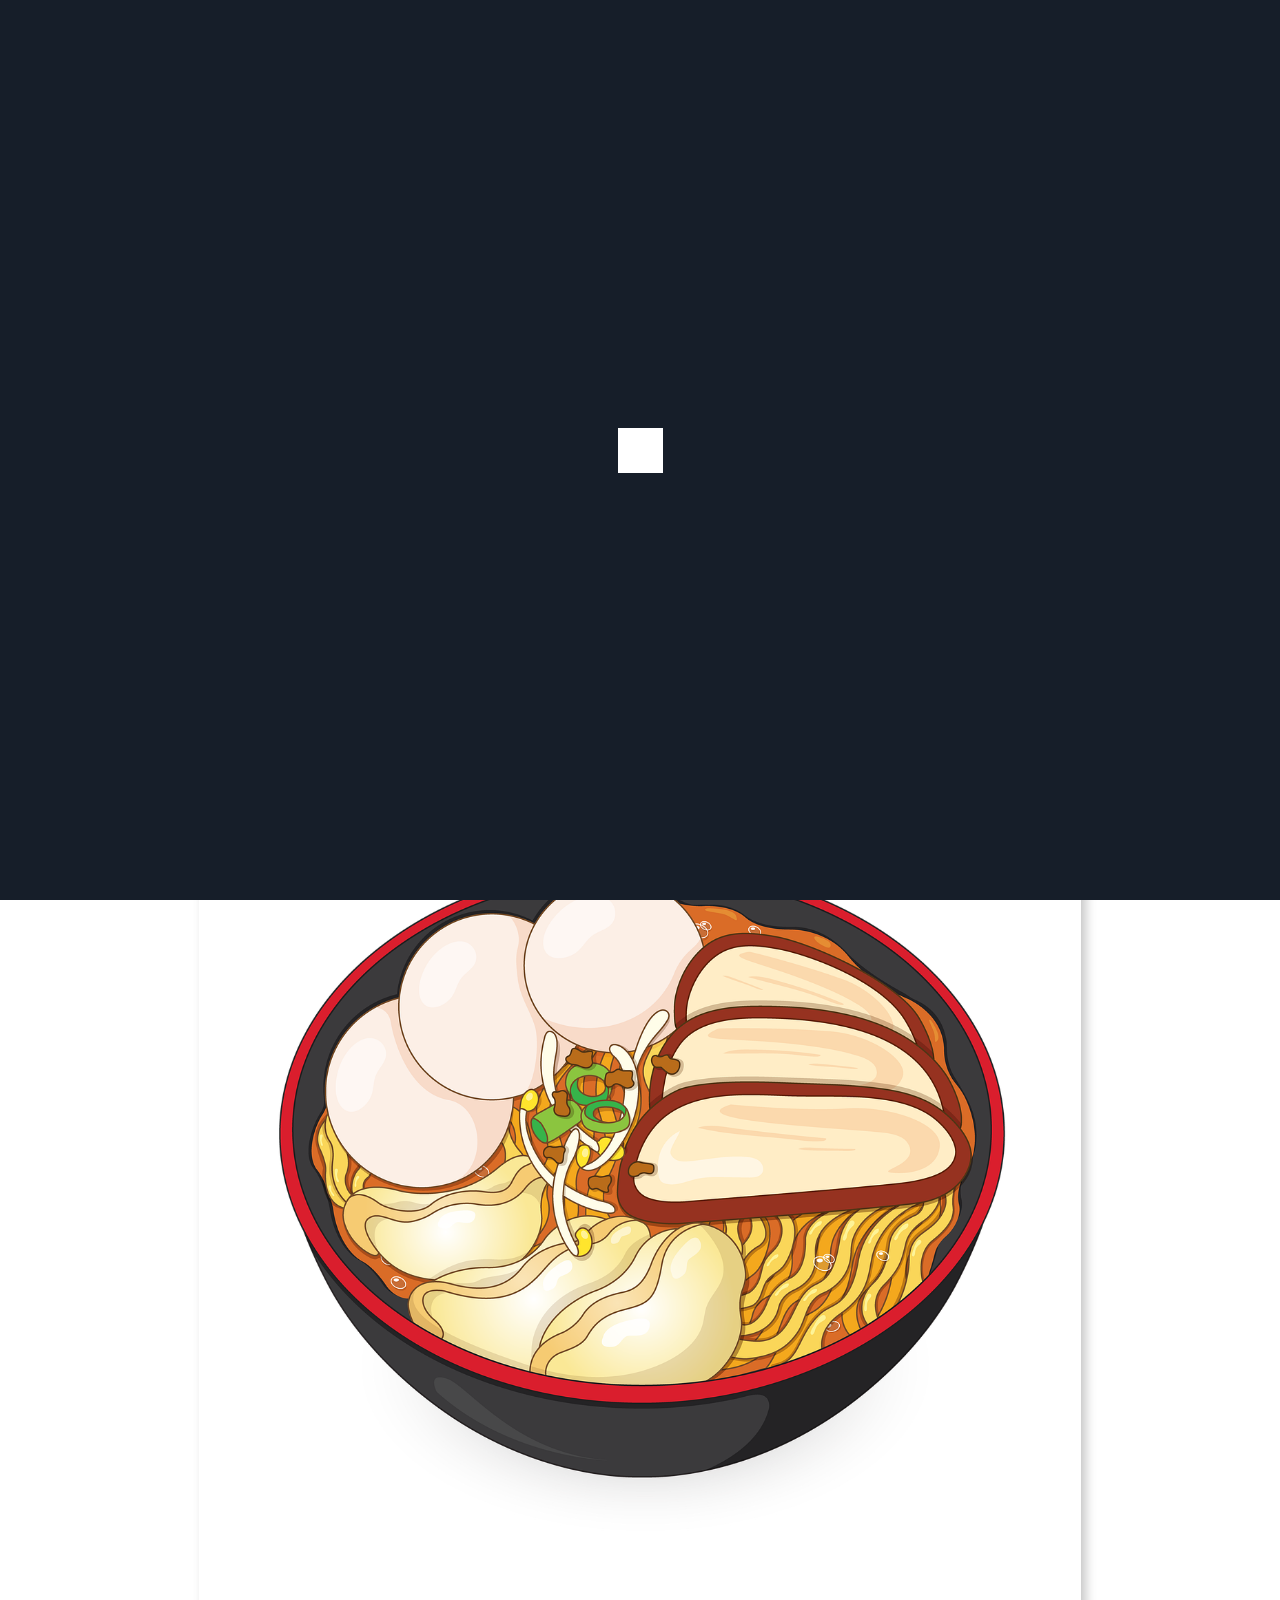
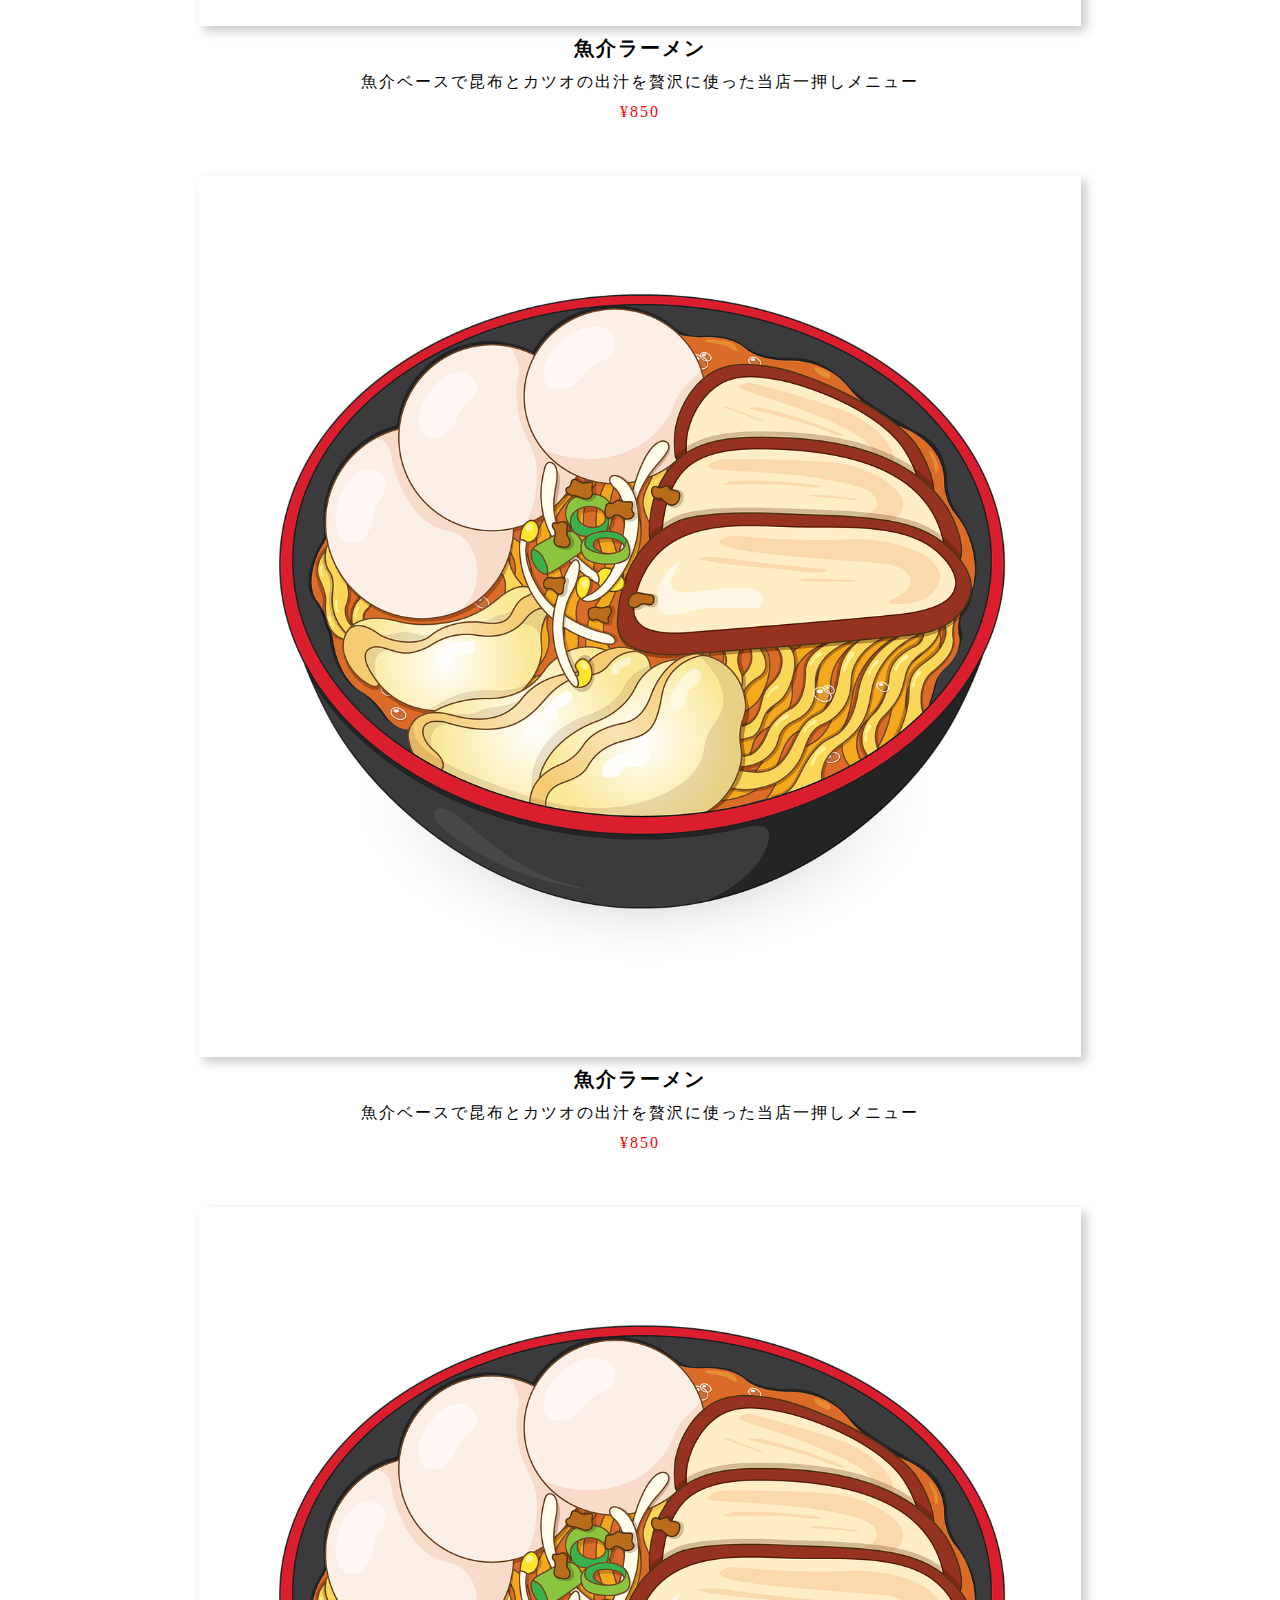
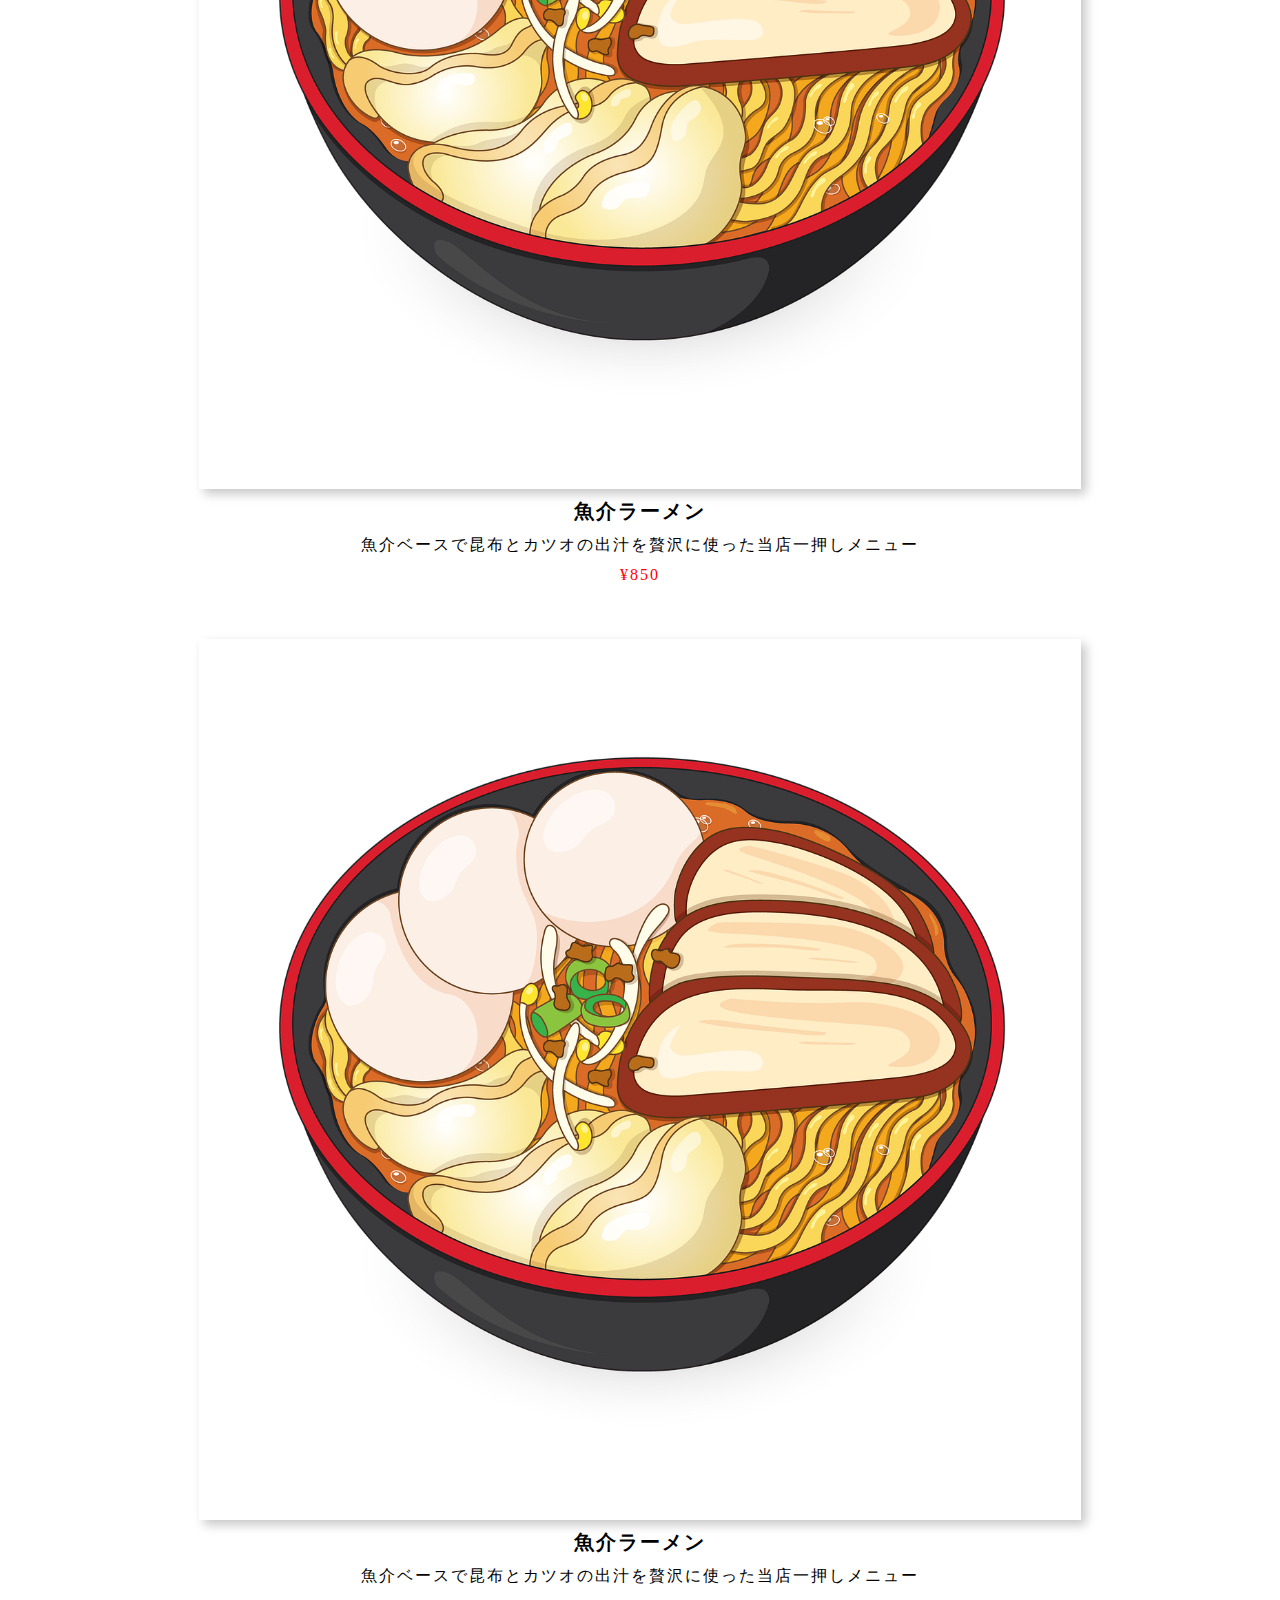
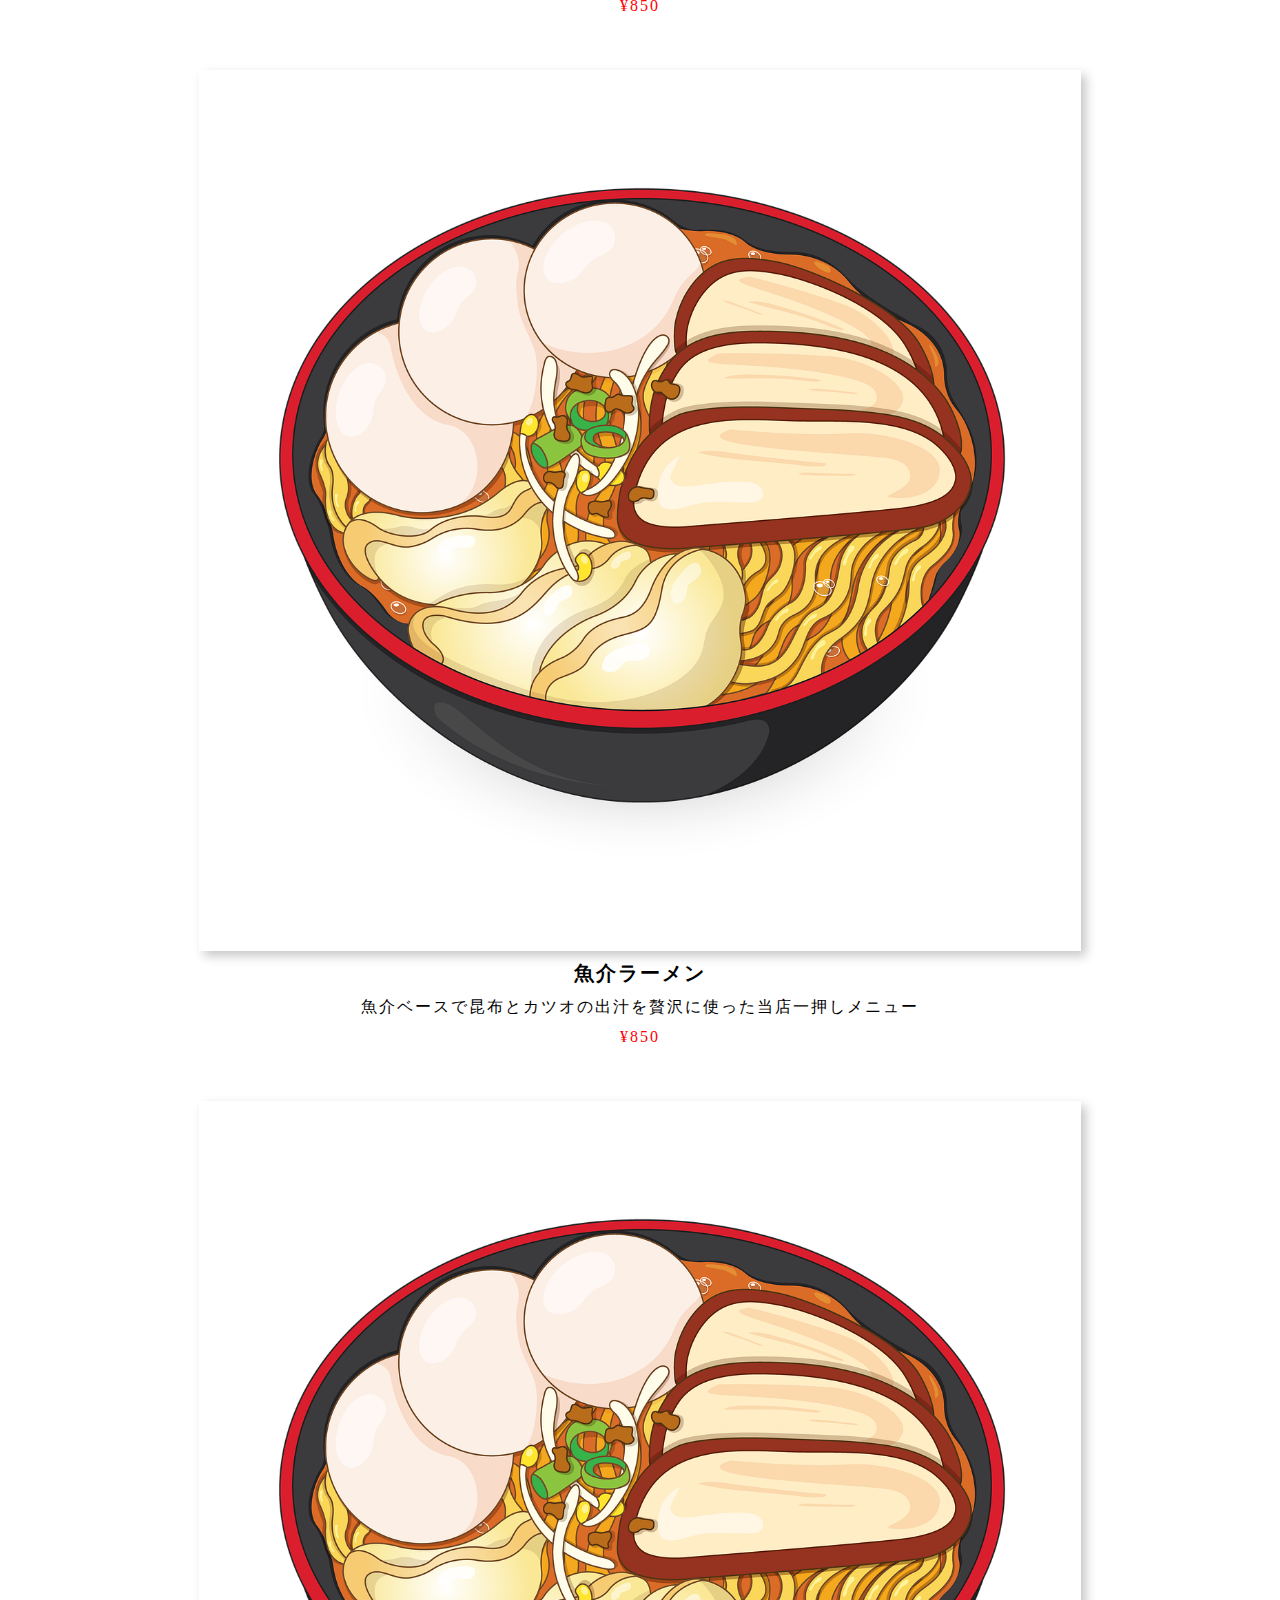
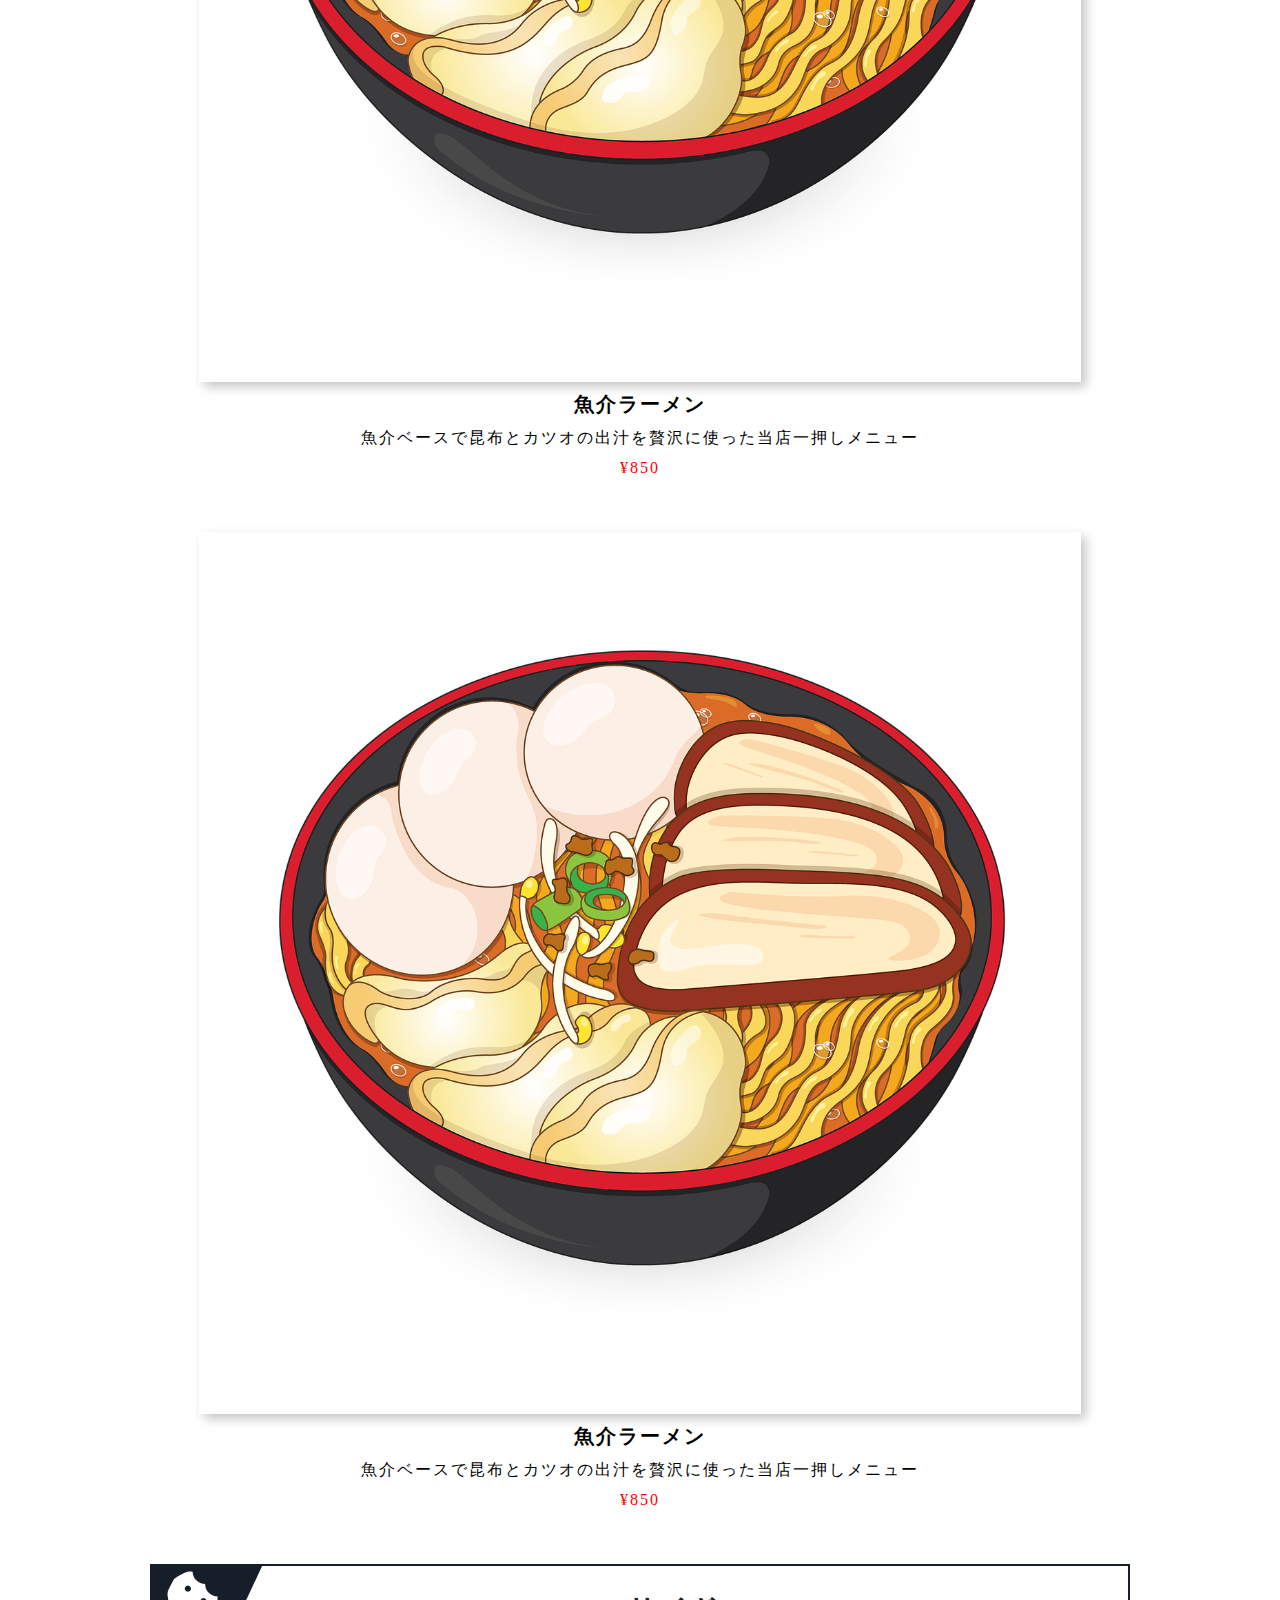
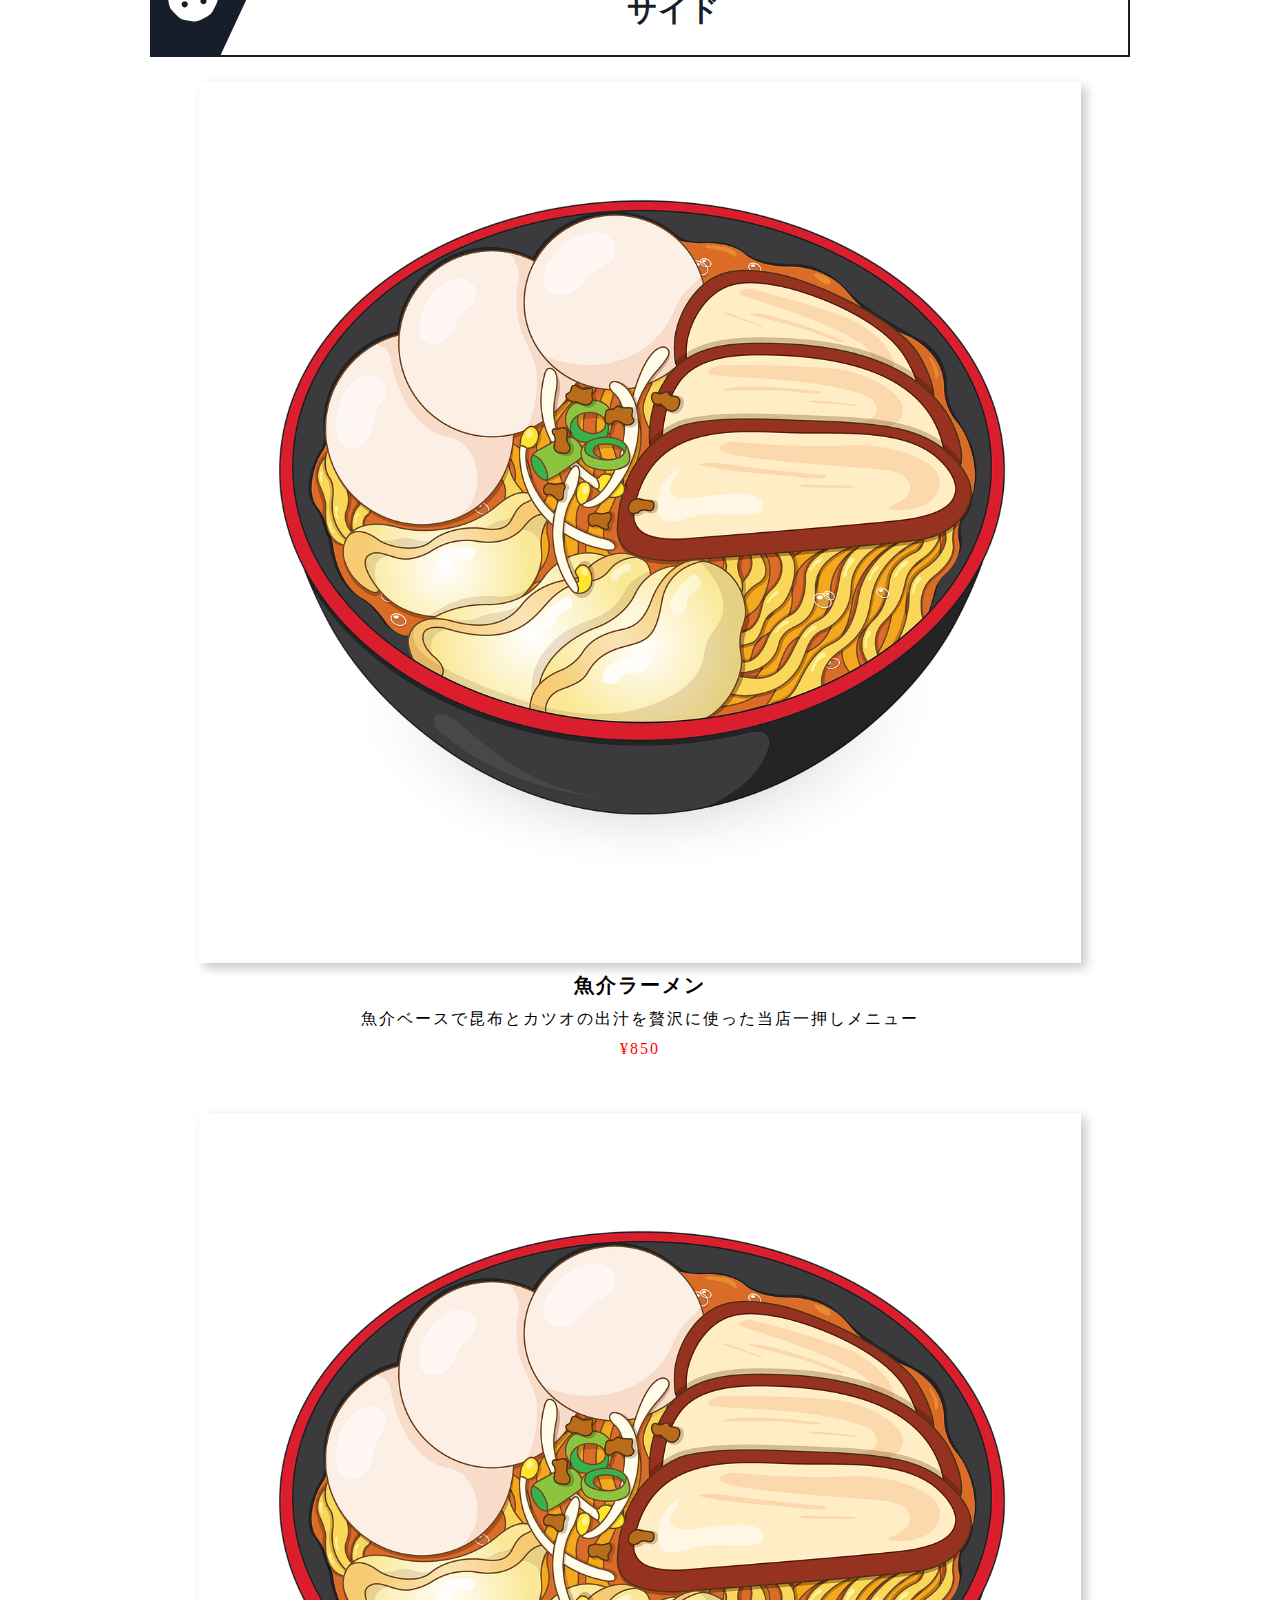
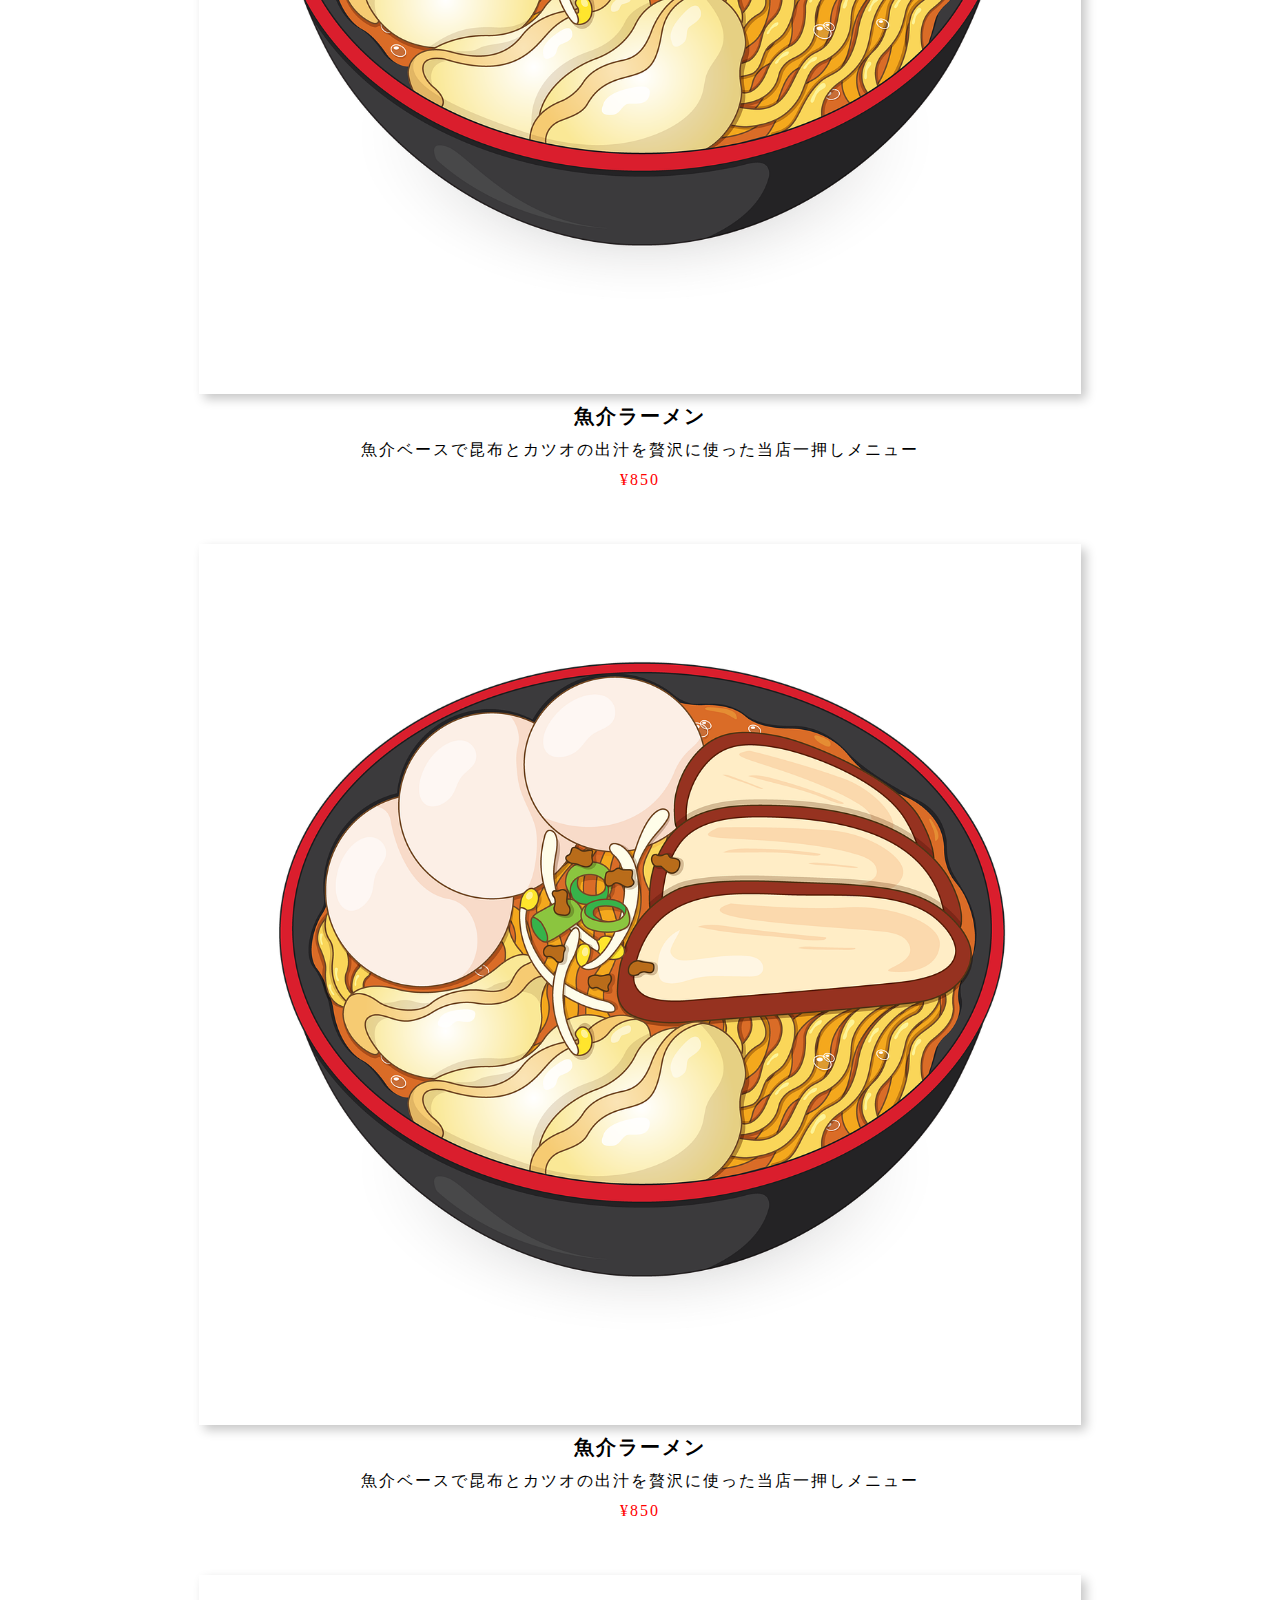
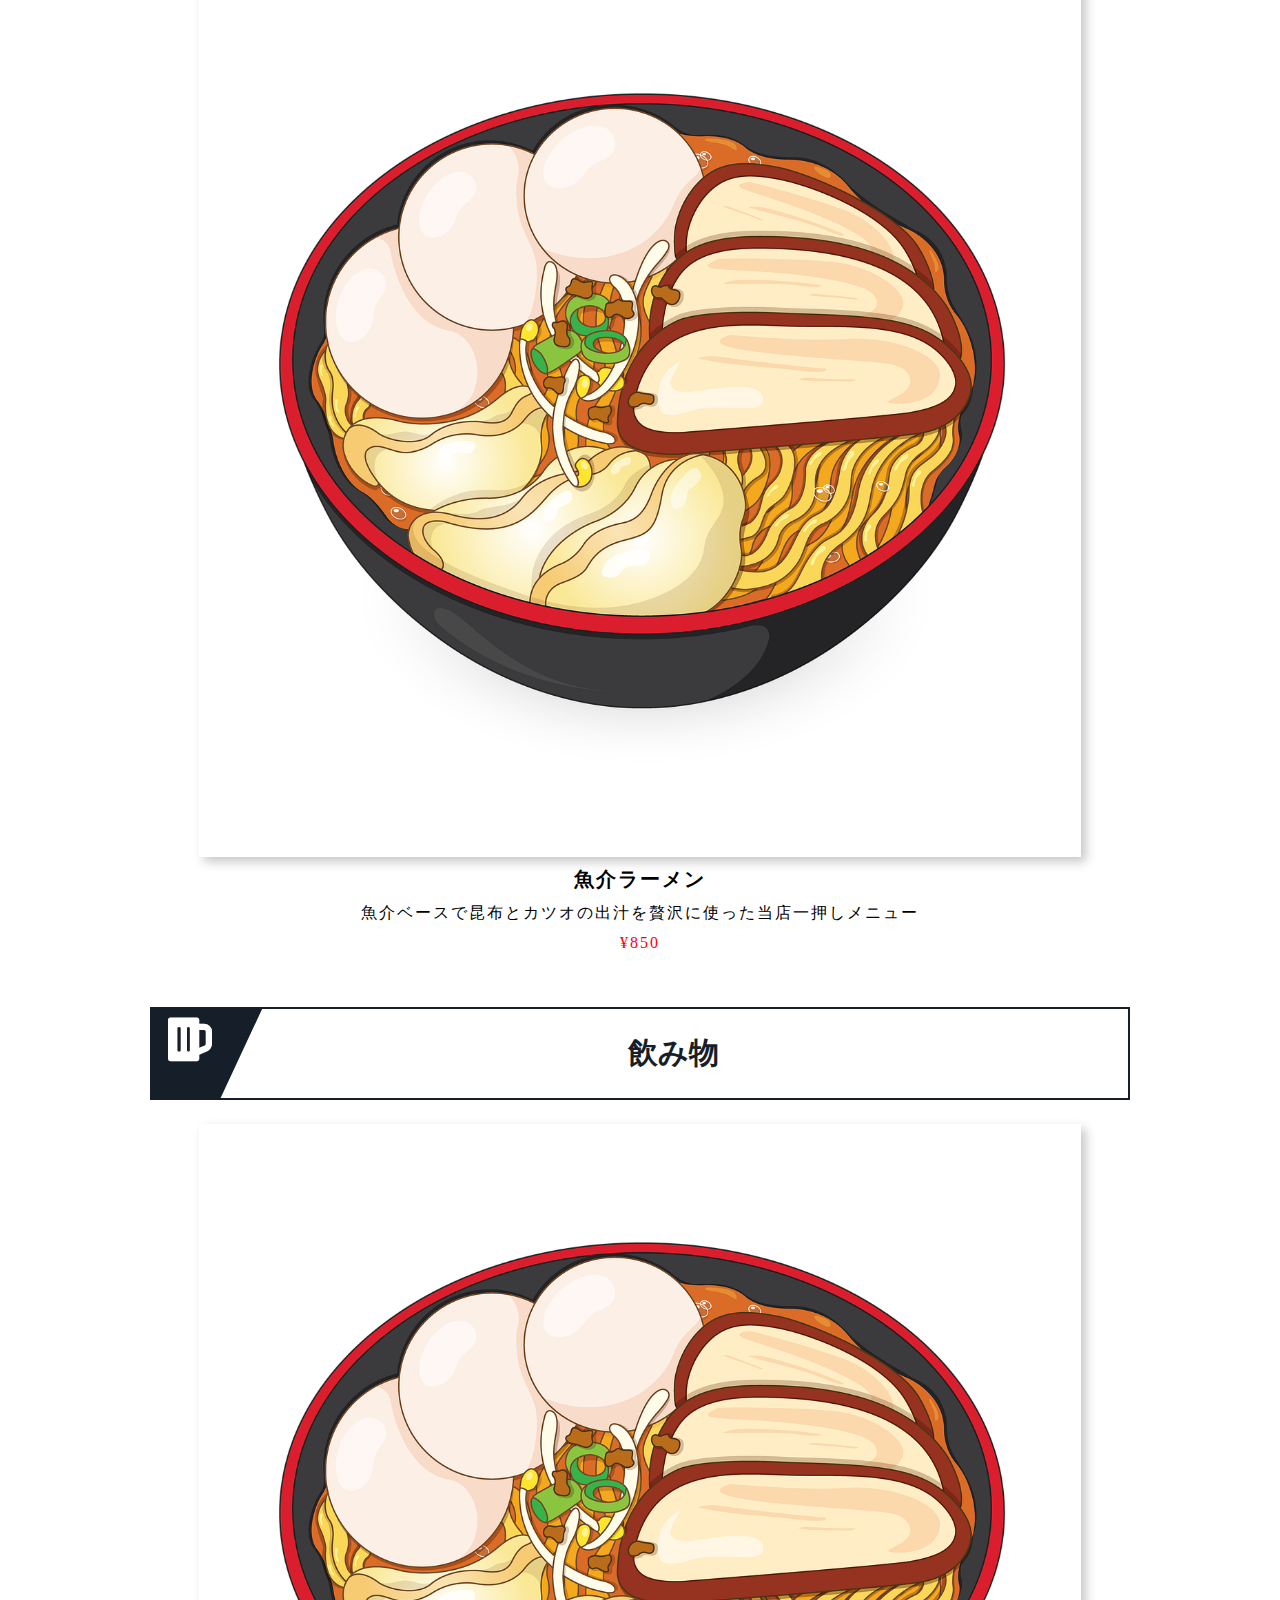
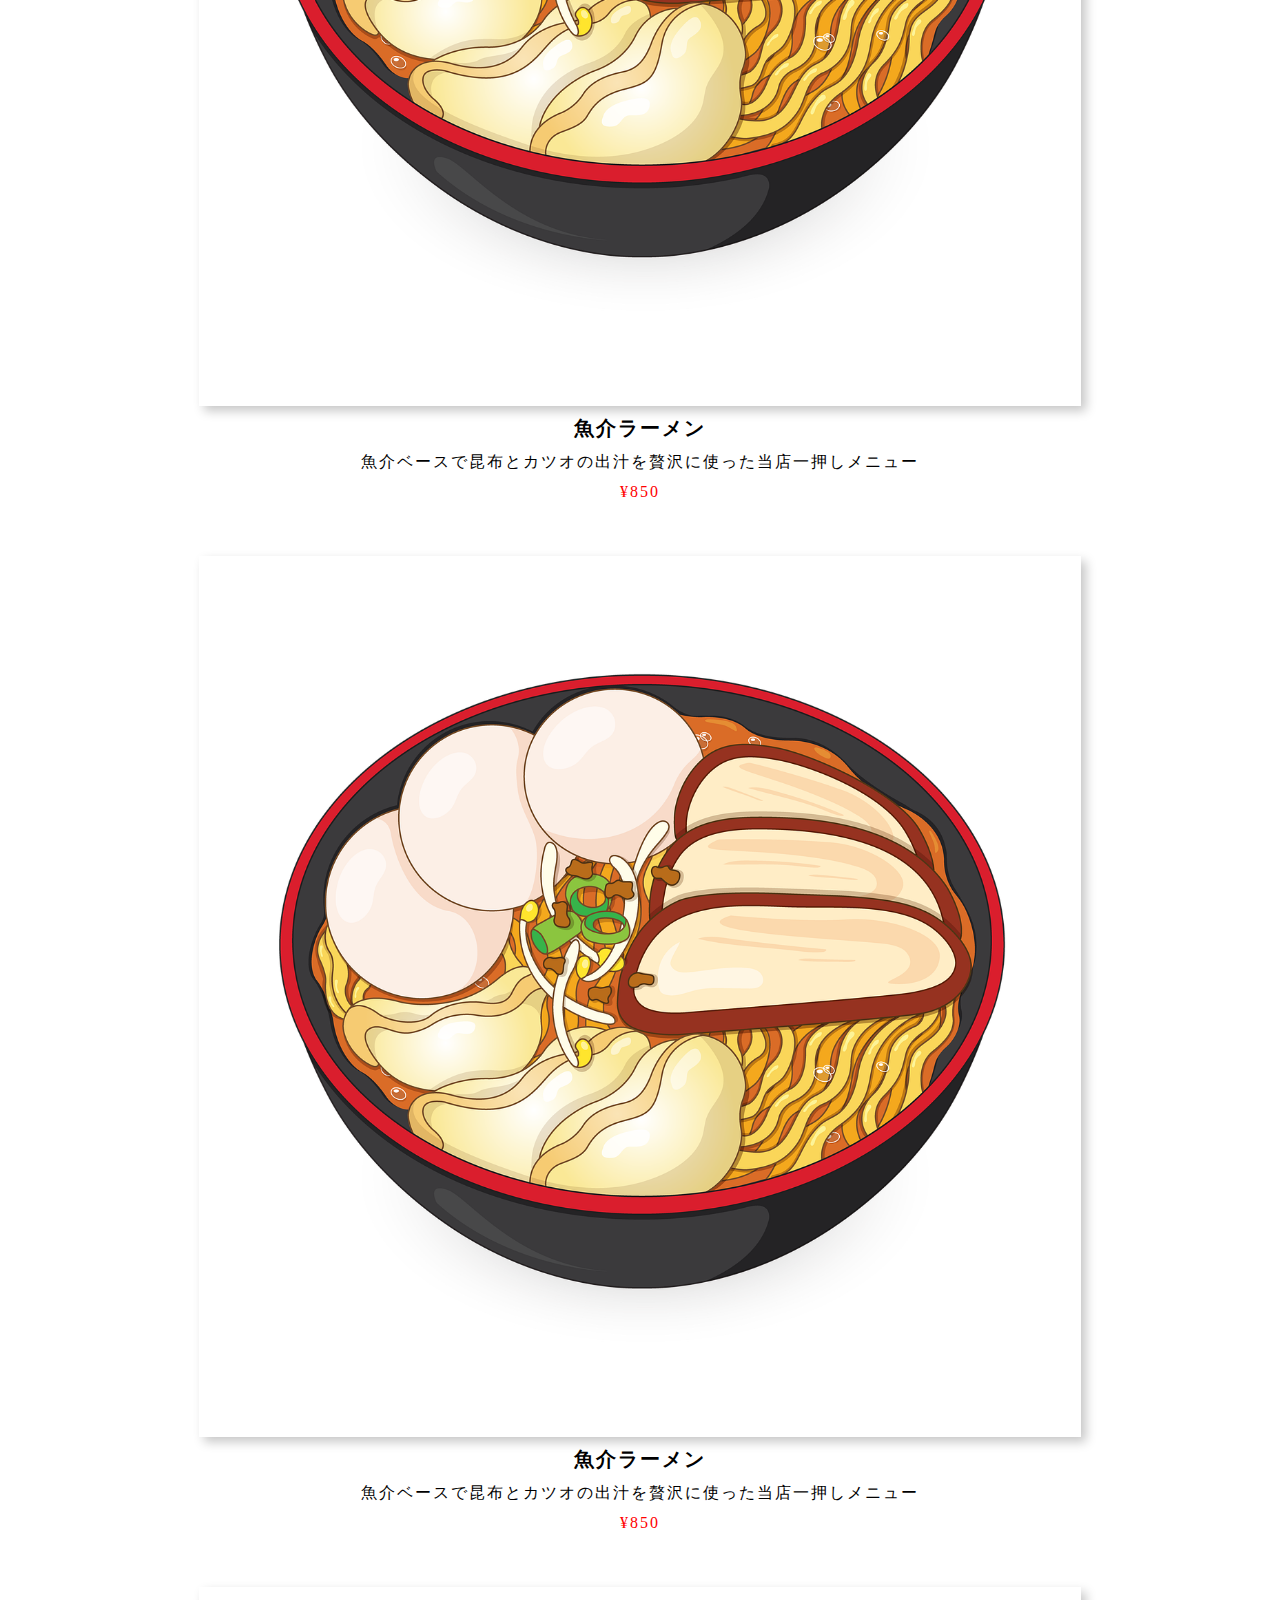
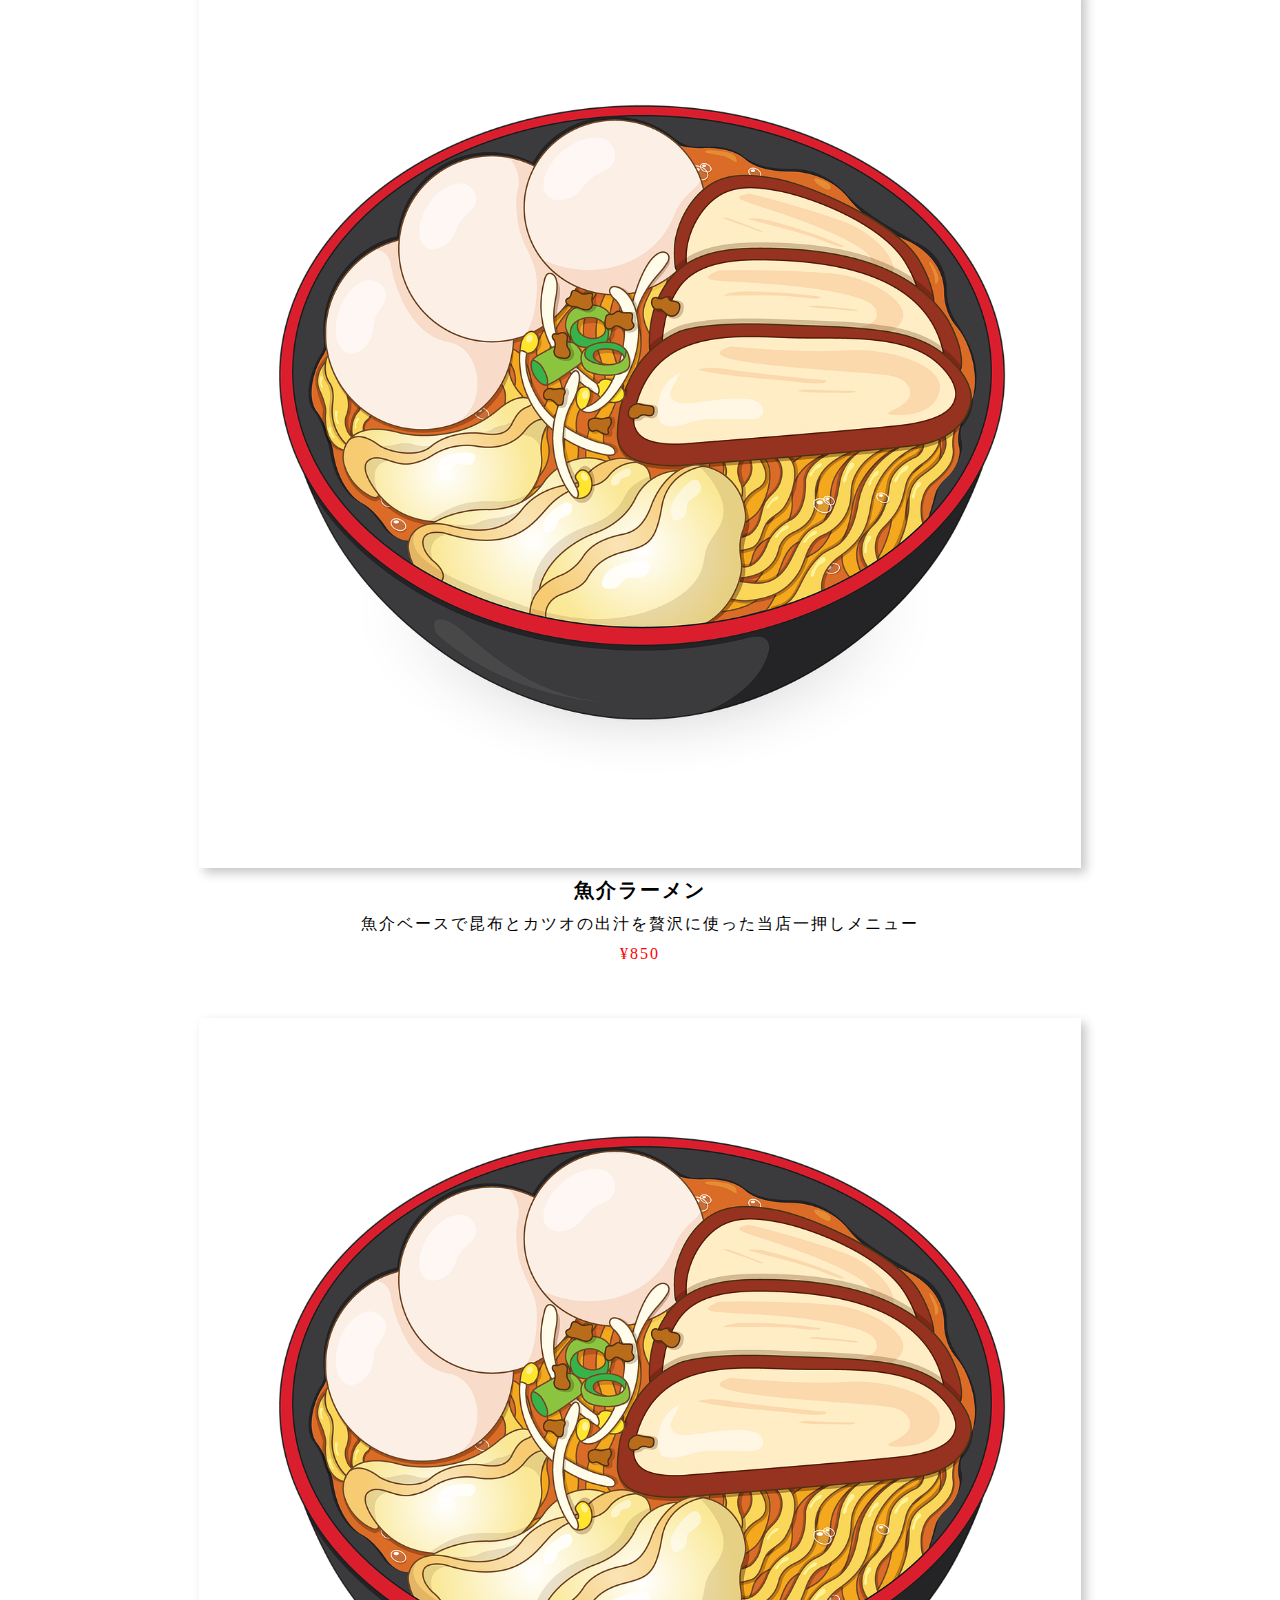
==== index.html @ 7ef7dc00 "Add files via upload" ====
<!DOCTYPE html>
<html lang lang="ja">
  <head>
    <meta charset="utf-8">
    <meta name="author" content="SabeLance">
    <meta name="keywords" content="">
    <meta name="description" content="">
    <meta name="viewport" content="width=device-width,initial-scale=1.0">
    <title alt="PERANTO">オンラインメニュー</title>
    <link href="https://use.fontawesome.com/releases/v5.6.1/css/all.css" rel="stylesheet">
    <link rel="stylesheet" href="stylesheet.css">
    <link rel="stylesheet" href="responsive.css">
  </head>
  <body ontouchstart="">
    <!-- ロードアニメーション -->
    <div class="load">
      <div class="container">
        <div class="block">
          <div class="loading">
            <div class="circle"></div>
            <div class="circle"></div>
            <div class="circle"></div>
            <div class="circle"></div>
            <div class="circle"></div>
            <div class="circle"></div>
            <div class="circle"></div>
            <div class="circle"></div>
            <div class="circle"></div>
          </div>
        </div>
      </div>
    </div>

    <!-- HEADER -->
    <header>
      <img src="pic/logo.png" alt="">
    </header>

    <!-- ハンバーガーメニュー -->
    <div class="menu">
      <span></span>
      <span></span>
      <span></span>
    </div>
    <nav class="menu-after">
      <ul>
        <li><a href="#">About SabeLance</a></li>
        <li><a href="#">Food</a></li>
        <li><a href="#">Side Menu</a></li>
        <li><a href="#">Drink</a></li>
        <li><a href="#">お問い合わせ</a></li>
        <li><a href="#">080-2984-3947</a></li>
      </ul>
    </nav>

    <!-- メインコンテンツ -->
    <div class="main-content">
      <!-- 分岐ボタン -->
      <div class="menu-branch">
        <a href="#"><i class="fas fa-utensils"></i><br>食事</a>
        <a href=""><i class="fas fa-cookie-bite"></i><br>サイド</a>
        <a href=""><i class="fas fa-beer"></i><br>飲み物</a>
        <a href=""><i class="fas fa-store-alt"></i><br>お店について</a>
      </div>

      <!-- メニュー -->
      <div class="menu-container">
        <h2><span><i class="fas fa-utensils"></i></span>食事</h2>
        <div class="online-menu">
          <img src="pic/food.png" alt="">
          <p>魚介ラーメン</p>
          <p>魚介ベースで昆布とカツオの出汁を贅沢に使った当店一押しメニュー</p>
          <p>¥850</p>
        </div>
        <div class="online-menu">
          <img src="pic/food.png" alt="">
          <p>魚介ラーメン</p>
          <p>魚介ベースで昆布とカツオの出汁を贅沢に使った当店一押しメニュー</p>
          <p>¥850</p>
        </div>
        <div class="online-menu">
          <img src="pic/food.png" alt="">
          <p>魚介ラーメン</p>
          <p>魚介ベースで昆布とカツオの出汁を贅沢に使った当店一押しメニュー</p>
          <p>¥850</p>
        </div>
        <div class="online-menu">
          <img src="pic/food.png" alt="">
          <p>魚介ラーメン</p>
          <p>魚介ベースで昆布とカツオの出汁を贅沢に使った当店一押しメニュー</p>
          <p>¥850</p>
        </div>
        <div class="online-menu">
          <img src="pic/food.png" alt="">
          <p>魚介ラーメン</p>
          <p>魚介ベースで昆布とカツオの出汁を贅沢に使った当店一押しメニュー</p>
          <p>¥850</p>
        </div>
        <div class="online-menu">
          <img src="pic/food.png" alt="">
          <p>魚介ラーメン</p>
          <p>魚介ベースで昆布とカツオの出汁を贅沢に使った当店一押しメニュー</p>
          <p>¥850</p>
        </div>
        <div class="online-menu">
          <img src="pic/food.png" alt="">
          <p>魚介ラーメン</p>
          <p>魚介ベースで昆布とカツオの出汁を贅沢に使った当店一押しメニュー</p>
          <p>¥850</p>
        </div>
        <h2><span><i class="fas fa-cookie-bite"></i></span>サイド</h2>
        <div class="online-menu">
          <img src="pic/food.png" alt="">
          <p>魚介ラーメン</p>
          <p>魚介ベースで昆布とカツオの出汁を贅沢に使った当店一押しメニュー</p>
          <p>¥850</p>
        </div>
        <div class="online-menu">
          <img src="pic/food.png" alt="">
          <p>魚介ラーメン</p>
          <p>魚介ベースで昆布とカツオの出汁を贅沢に使った当店一押しメニュー</p>
          <p>¥850</p>
        </div>
        <div class="online-menu">
          <img src="pic/food.png" alt="">
          <p>魚介ラーメン</p>
          <p>魚介ベースで昆布とカツオの出汁を贅沢に使った当店一押しメニュー</p>
          <p>¥850</p>
        </div>
        <div class="online-menu">
          <img src="pic/food.png" alt="">
          <p>魚介ラーメン</p>
          <p>魚介ベースで昆布とカツオの出汁を贅沢に使った当店一押しメニュー</p>
          <p>¥850</p>
        </div>
        <h2><span><i class="fas fa-beer"></i></span>飲み物</h2>
        <div class="online-menu">
          <img src="pic/food.png" alt="">
          <p>魚介ラーメン</p>
          <p>魚介ベースで昆布とカツオの出汁を贅沢に使った当店一押しメニュー</p>
          <p>¥850</p>
        </div>
        <div class="online-menu">
          <img src="pic/food.png" alt="">
          <p>魚介ラーメン</p>
          <p>魚介ベースで昆布とカツオの出汁を贅沢に使った当店一押しメニュー</p>
          <p>¥850</p>
        </div>
        <div class="online-menu">
          <img src="pic/food.png" alt="">
          <p>魚介ラーメン</p>
          <p>魚介ベースで昆布とカツオの出汁を贅沢に使った当店一押しメニュー</p>
          <p>¥850</p>
        </div>
        <div class="online-menu">
          <img src="pic/food.png" alt="">
          <p>魚介ラーメン</p>
          <p>魚介ベースで昆布とカツオの出汁を贅沢に使った当店一押しメニュー</p>
          <p>¥850</p>
        </div>
        <div class="online-menu">
          <img src="pic/food.png" alt="">
          <p>魚介ラーメン</p>
          <p>魚介ベースで昆布とカツオの出汁を贅沢に使った当店一押しメニュー</p>
          <p>¥850</p>
        </div>
        <div class="online-menu">
          <img src="pic/food.png" alt="">
          <p>魚介ラーメン</p>
          <p>魚介ベースで昆布とカツオの出汁を贅沢に使った当店一押しメニュー</p>
          <p>¥850</p>
        </div>
      </div>

      <!-- お店について -->
      <div class="label">
        <h1>SabeLanceについて</h1>
      </div>
      <div class="about-us">
        <h4>From Toronto to Japan</h4>
        <p>SabeLanceは2020年に北米の都市トロントにて事業展開を始めた会社です。実店舗の経営者様に向けてオンライン集客に関するソリューションを提案させていただいております。</p>
        <img src="pic/cook.jpg" alt="">
        <p>SabeLanceはオンライン集客コンサルタントとして数多くの店舗の課題を解決してきました。また、オンラインメニュー事業ではお客様満足度第一位を獲得しています。お問い合わせやSNSは下記ボタンからお待ちしております。</p>
        <div class="contact-btn">
          <a href="">お問い合わせ</a>
        </div>
      </div>
    </div>

    <!-- SNS -->
    <div class="sns-container">
      <p>Follow Us!!</p>
      <div class="sns">
        <a href=""><i class="fab fa-twitter"></i></a>
        <a href=""><i class="fab fa-instagram"></i></a>
      </div>
    </div>

    <!-- GoogleMAP -->
    <div class="map">
      <iframe src="https://www.google.com/maps/embed?pb=!1m18!1m12!1m3!1d9342.422153415318!2d137.73478694843487!3d34.69939722872635!2m3!1f0!2f0!3f0!3m2!1i1024!2i768!4f13.1!3m3!1m2!1s0x601ade7760d07ed9%3A0xf0a52daac3b91a51!2z5rWc5p2-!5e0!3m2!1sja!2sjp!4v1616826645693!5m2!1sja!2sjp"  style="border:0;" allowfullscreen="" loading="lazy"></iframe>
    </div>

    <!-- FOOTER -->
    <footer>
      <h4>営業時間</h4>
      <p>月〜木 12時〜23時</p>
      <p>金〜日 12時〜24時</p>
      <h4>お問い合わせ先</h4>
      <p>053-4736-8463</p>
      <p>abcdefghijk@gmail.com</p>
      <h4>住所</h4>
      <p>日本県日本市日本町2-2</p>
    </footer>

    <!-- JQ読み込み -->
    <script src="https://code.jquery.com/jquery-3.4.1.min.js" integrity="sha256-CSXorXvZcTkaix6Yvo6HppcZGetbYMGWSFlBw8HfCJo=" crossorigin="anonymous"></script>

    <!--JS読み込み-->
    <script src="script.js"></script>
  </body>
</html>
---- stylesheet.css ----
body{
  width: 100%;
  max-width: 100%;
  overflow-x: hidden;
  padding:0;
  margin: 0;
  background-image: url('pic/background.jpg');
  background-attachment: fixed;
  background-size: cover;
}


/* ロードアニメーション */
.load{
  background-color: #161e29;
  text-align: center;
  width:100%;
  height:100vh;
  position: relative;
  position: fixed;
  top:0;
  z-index:1000;
}
.container {
  position: absolute;
  top:50%;
  left:50%;
  transform: translateY(-50%) translateX(-50%);
  -webkit-transform: translateY(-50%) translateX(-50%);
  max-width: 1000px;
  margin: auto;
  display: flex;
  padding: 0 20px;
  justify-content: space-around;
}
.block {
  width: 200px;
  height: 200px;
  display: flex;
  align-items: center;
  justify-content: center;
}
.loading {
  width: 45px;
  display: flex;
  flex-wrap: wrap;
}
.circle {
  width: 15px;
  height: 15px;
  background-color: #ffffff;
  margin: auto;
  animation-name: loading;
  animation-duration: 1.5s;
  animation-iteration-count: infinite;
}
.circle:nth-child(1) {
  animation-delay: 0.2s;
}
.circle:nth-child(2) {
  animation-delay: 0.3s;
}
.circle:nth-child(3) {
  animation-delay: 0.4s;
}
.circle:nth-child(4) {
  animation-delay: 0.1s;
}
.circle:nth-child(5) {
  animation-delay: 0.2s;
}
.circle:nth-child(6) {
  animation-delay: 0.3s;
}
.circle:nth-child(7) {
  animation-delay: 0s;
}
.circle:nth-child(8) {
  animation-delay: 0.1s;
}
.circle:nth-child(9) {
  animation-delay: 0.2s;
}
@keyframes loading {
  20% {
    transform: scale(0.1);
  }
  40% {
    transform: scale(1);
  }
}


/* ハンバーガーメニュー */
.menu {
  display : block;
  position: fixed;
  z-index : 6;
  right : 13px;
  top   : 12px;
  width : 42px;
  height: 42px;
  cursor: pointer;
  text-align: center;
}
.menu span {
  display : block;
  position: absolute;
  width   : 30px;
  height  : 2px ;
  left    : 6px;
  background : #fff;
  -webkit-transition: 0.3s ease-in-out;
  -moz-transition   : 0.3s ease-in-out;
  transition        : 0.3s ease-in-out;
}
.menu span:nth-child(1) {
  top: 10px;
}
.menu span:nth-child(2) {
  top: 20px;
}
.menu span:nth-child(3) {
  top: 30px;
}

/* OPEN後のボタン */
.menu.active {
  -webkit-transition: all 0.3s ease-in-out;
  -o-transition     : all 0.3s ease-in-out;
  transition        : all 0.3s ease-in-out;
  -webkit-transition-delay: 0.6s;
  -o-transition-delay     : 0.6s;
  transition-delay        : 0.6s;
  -webkit-transform: rotate(45deg);
  -ms-transform    : rotate(45deg);
  -o-transform     : rotate(45deg);
  transform        : rotate(45deg);
}
.menu.active span:nth-child(2){
  width: 0px;
}
.menu.active span:nth-child(1),
.menu.active span:nth-child(3){
  background :#fff;
  -webkit-transition-delay: 0.3s;
  -o-transition-delay: 0.3s;
  transition-delay: 0.3s;
}
.menu.active span:nth-child(1){
  -webkit-transform: translateY(4px);
  -ms-transform    : translateY(4px);
  -o-transform     : translateY(4px);
  transform        : translateY(4px);
}
.menu.active span:nth-child(3){
  -webkit-transform: translateY(-16px) rotate(90deg);
  -ms-transform: translateY(-16px) rotate(90deg);
  -o-transform : translateY(-16px) rotate(90deg);
  transform    : translateY(-16px) rotate(90deg);
}
nav.menu-after {
  position: fixed;
  z-index : 5;
  top  : 0;
  left : 0;
  color: #fff;
  background: rgba(0,0,0,0.7);
  text-align: center;
  width: 100%;
  height:100vh;
  display: none;
  transition: opacity .6s ease, visibility .6s ease;
}
nav.menu-after ul {
  margin: 0 auto;
  padding: 50px 0 0 0;
  width: 100%;
}
nav.menu-after ul li {
  list-style-type: none;
  padding: 0;
  width: 100%;
  transition: .4s all;
}
nav.menu-after ul li:last-child {
  padding-bottom: 0;
}
nav.menu-after ul li:hover{
  background :#ddd;
}
nav.menu-after ul li a {
  display: block;
  color: #fff;
  padding: 30px 0;
  text-decoration :none;
}

/* jQueryで付け替え */
nav.menu-after.active {
  display: block;
}


/* HEADER */
header{
  width:100vw;
  max-width: 100vw;
  height:80px;
  text-align: center;
  background-color:#161e29;
  position: fixed;
  z-index: 5;
}
header img{
  width:80px;
  height:80px;
}

/* メインコンテンツ */
.main-content{
  background-color: #fff;
  width:85%;
  height:auto;
  margin:0 7.5%;
  text-align: center;
  padding:80px 0 10px 0;
}

/* 分岐ボタン */
.menu-branch{
  width: 100%;
  display: flex;
  flex-wrap: wrap;
}
.menu-branch a{
  width:35%;
  padding:12px 2.5%;
  margin: 50px 5% 0 5%;
  font-size: 20px;
  text-align: center;
  text-decoration: none;
  color:#fff;
  background-color: #161e29;
  border-radius: 5%;
}
.menu-branch a i{
  font-size: 100px;
  margin-bottom: 10px;
}

/* お店について(キーワードになるとこをH1にする) */
/* メニュー */
.menu-container{
  width:90%;
  padding:100px 5%;
}
.menu-container h2 {
  position: relative;
  overflow: hidden;
  font-size: 30px;
  color:#161e29;
  padding: 1.5rem 2rem 1.5rem 100px;
  border: 2px solid #161e29;
}

.menu-container h2:before {
  position: absolute;
  top: -150%;
  left: -100px;
  width: 200px;
  height: 300%;
  content: '';
  -webkit-transform: rotate(25deg);
  transform: rotate(25deg);
  background: #161e29;
}

.menu-container h2 span {
  font-size: 50px;
  position: absolute;
  z-index: 1;
  top: 0;
  left: 0;
  display: block;
  padding-top: 3px;
  padding-left: 16px;
  color: #fff;
}
.online-menu{
  width: 100%;
  text-align: center;
  margin-bottom: 50px;
}
.online-menu img{
  width:90%;
  margin: 0 auto;
  height:auto;
  box-shadow:  5px 5px 10px #c7c7c7,-5px -5px 10px #ffffff;
}
.online-menu p{
  margin:0;
  padding:5px 0;
  letter-spacing: 2px;
}
.online-menu p:nth-child(2){
  font-size: 20px;
  font-weight: bold;
}
.online-menu p:nth-child(4){
  color:red;
}


/* 見出し */
.label {
  display: inline-block;
  position: relative;
  height: 45px;
  text-align: center;
  box-sizing: border-box;
  margin: 100px 0 10px 0;
}
.label:before{
  content: '';
  position: absolute;
  width: 10px;
  bottom: -10px;
  left: -35px;
  z-index: 1;
  border: 20px solid #262C51;
  border-left-color: transparent;
}
.label:after{
  content: '';
  position: absolute;
  width: 10px;
  bottom: -10px;
  right: -35px;
  z-index: 1;
  border: 20px solid #262C51;
  border-right-color: transparent;
}
.label h1{
  display: inline-block;
  position: relative;
  margin: 0;
  padding: 0 20px;
  line-height: 45px;
  font-size: 18px;
  color: #FFF;
  background: #161e29;
  z-index: 2;
}
.label h1:before {
  position: absolute;
  content: '';
  top: 100%;
  left: 0;
  border: none;
  border-bottom: solid 10px transparent;
  border-right: solid 15px #262C51;
}
.label h1:after {
  position: absolute;
  content: '';
  top: 100%;
  right: 0;
  border: none;
  border-bottom: solid 10px transparent;
  border-left: solid 15px #262C51;
}

/* ABOUT-US */
.about-us{
  width:90%;
  padding:0 5%;
}
.about-us img{
  width: 100%;
  height: auto;
}
.about-us h4{
  text-align: left;
  width: 100%;
  border-bottom: #161e29 2px solid;
}
.about-us p{
  text-align: left;
  line-height: 28px;
  letter-spacing:2px;
}

/* お問い合わせ */
.contact-btn {
  margin:40px 0;
  padding: 0;
  text-align: center;
}
.contact-btn a {
  display: inline-block;
  width: 200px;
  height: 54px;
  text-align: center;
  text-decoration: none;
  line-height: 54px;
  outline: none;
  position: relative;
  z-index: 2;
  background-color: #fff;
  border: 2px solid #161e29;
  color: #161e29;
  line-height: 50px;
  overflow: hidden;
}
.contact-btn a::before,.contact-btn a::after {
  position: absolute;
  z-index: -1;
  display: block;
  content: '';
}
.contact-btn a,.contact-btn a::before,.contact-btn a::after {
  -webkit-box-sizing: border-box;
  -moz-box-sizing: border-box;
  box-sizing: border-box;
  -webkit-transition: all .3s;
  transition: all .3s;
}
.contact-btn a:hover {
  color: #fff;
}
.contact-btn a::after {
  top: 0;
  left: 0;
  width: 100%;
  height: 100%;
}
.contact-btn a:hover::after {
  -webkit-transform: scale(2) rotate(180deg);
  transform: scale(2) rotate(180deg);
  background: #161e29;
}

/* SNS */
.sns-container{
  width:80%;
  padding:40px 5%;
  margin:50px 5%;
  background-color: #fff;
}
.sns-container p{
  border-bottom: #161e29 3px solid;
}
.sns{
  display: flex;
  flex-wrap: wrap;
  width:100%;
}
.sns a{
  color:#fff;
  text-decoration: none;
  text-align: center;
  align-items: center;
  padding:10px 70px;
  font-size: 20px;
}
.sns a:nth-child(1){
  background: #00acee;
  display: inline-block;
  vertical-align: middle;
  -webkit-transform: perspective(1px) translateZ(0);
  transform: perspective(1px) translateZ(0);
  box-shadow: 0 0 1px rgba(0, 0, 0, 0);
  position: relative;
  -webkit-transition-property: color;
  transition-property: color;
  -webkit-transition-duration: 0.5s;
  transition-duration: 0.5s;
}
.sns a:nth-child(1):before {
  content: "";
  position: absolute;
  z-index: -1;
  top: 0;
  left: 0;
  right: 0;
  bottom: 0;
  background: #fff;
  -webkit-transform: scaleX(0);
  transform: scaleX(0);
  -webkit-transform-origin: 0 50%;
  transform-origin: 0 50%;
  -webkit-transition-property: transform;
  transition-property: transform;
  -webkit-transition-duration: 0.5s;
  transition-duration: 0.5s;
  -webkit-transition-timing-function: ease-out;
  transition-timing-function: ease-out;
}
.sns a:nth-child(1):hover:before,.sns a:nth-child(1):focus:before,.sns a:nth-child(1):active:before {
  -webkit-transform: scaleX(1);
  transform: scaleX(1);
}
.sns a:nth-child(1):hover{
  color:#00acee;
}

.sns a:nth-child(2){
  background-color: #CF2E92;
  display: inline-block;
  vertical-align: middle;
  -webkit-transform: perspective(1px) translateZ(0);
  transform: perspective(1px) translateZ(0);
  box-shadow: 0 0 1px rgba(0, 0, 0, 0);
  position: relative;
  -webkit-transition-property: color;
  transition-property: color;
  -webkit-transition-duration: 0.5s;
  transition-duration: 0.5s;
}
.sns a:nth-child(2):before {
  content: "";
  position: absolute;
  z-index: -1;
  top: 0;
  left: 0;
  right: 0;
  bottom: 0;
  background: #FFDD83;
  -webkit-transform: scaleX(0);
  transform: scaleX(0);
  -webkit-transform-origin: 100% 50%;
  transform-origin: 100% 50%;
  -webkit-transition-property: transform;
  transition-property: transform;
  -webkit-transition-duration: 0.5s;
  transition-duration: 0.5s;
  -webkit-transition-timing-function: ease-out;
  transition-timing-function: ease-out;
}
.sns a:nth-child(2):hover:before,.sns a:nth-child(2):focus:before,.sns a:nth-child(2):active:before {
  -webkit-transform: scaleX(1);
  transform: scaleX(1);
}
.sns a:nth-child(2):hover{
  color:#CF2E92;
}


/* GOOGLEMAP */
.map{
  width:80%;
  padding:20px 5%;
  margin:50px 5%;
  background-color: #fff;
}
.map iframe{
  width:100%;
  height:300px;
}


/* FOOTER */
footer{
  width:80%;
  padding:30px 10%;
  background-color: #161e29;
  color:white;
}
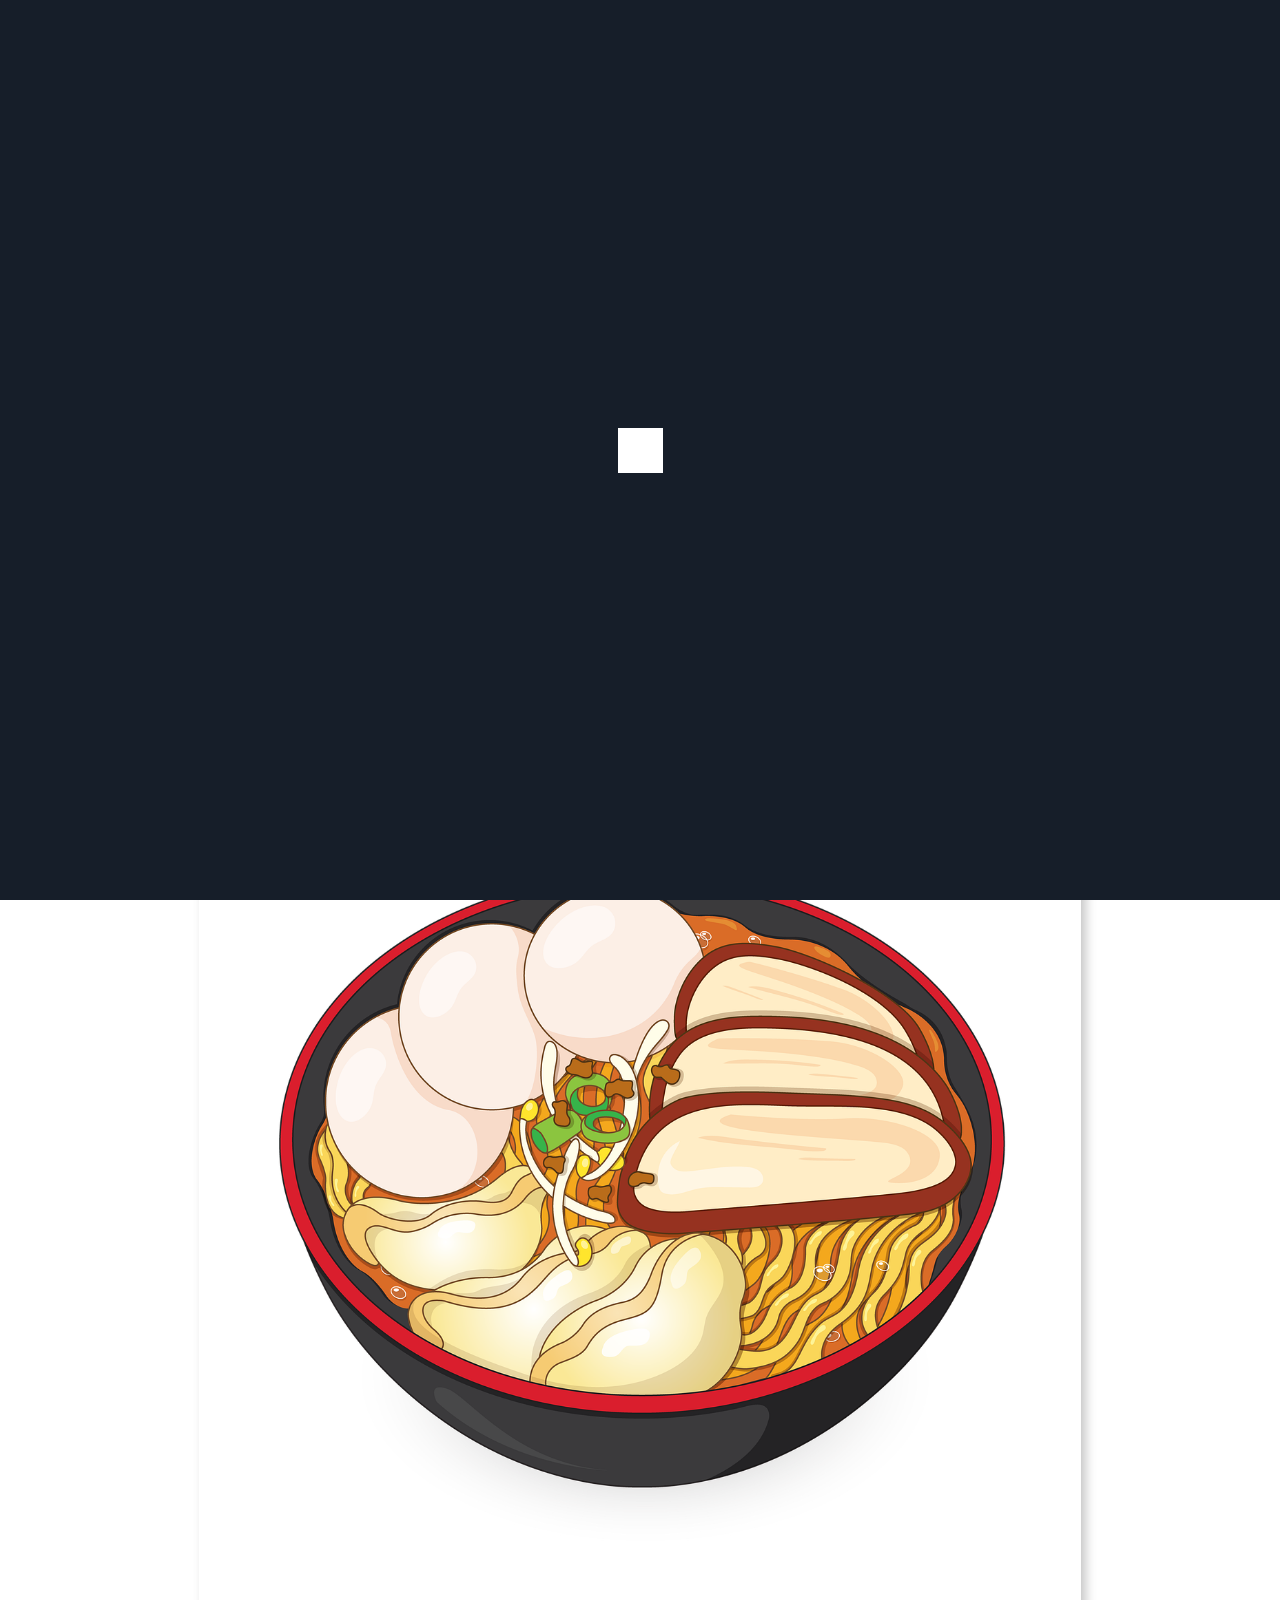
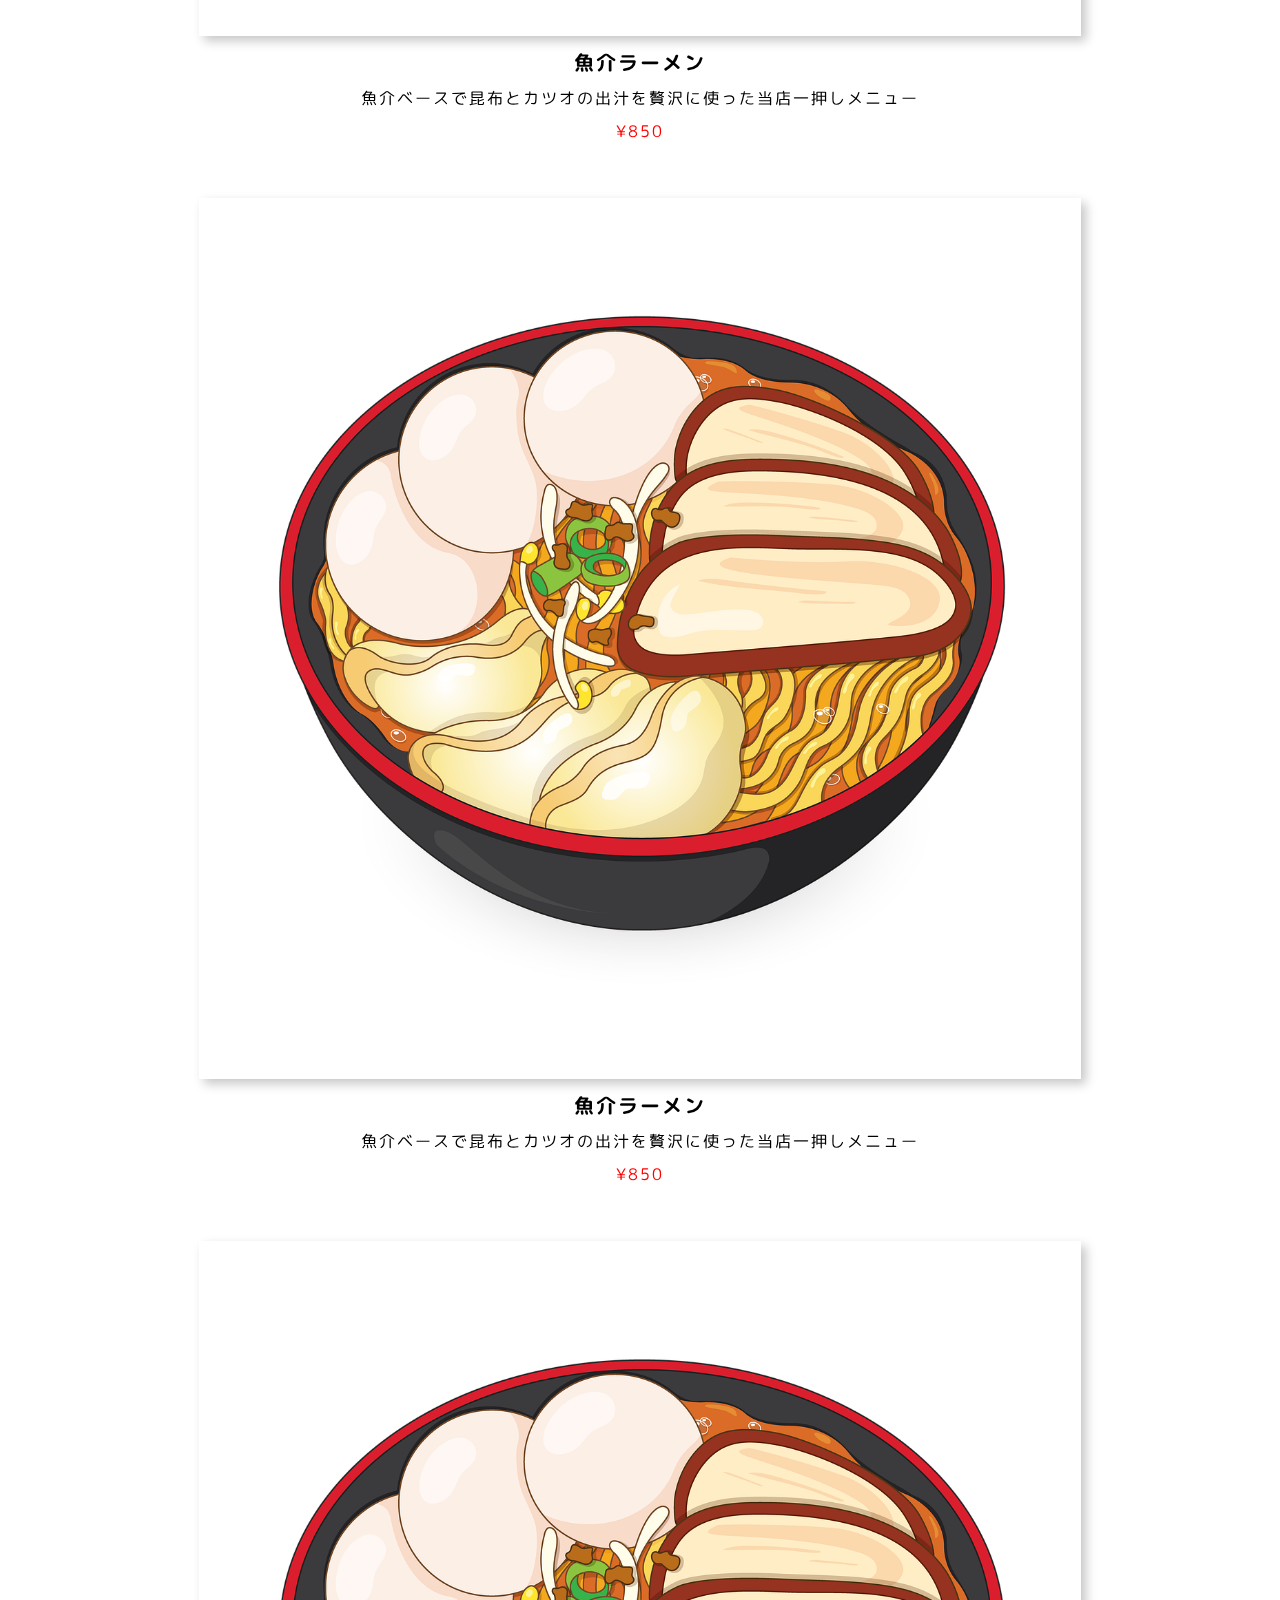
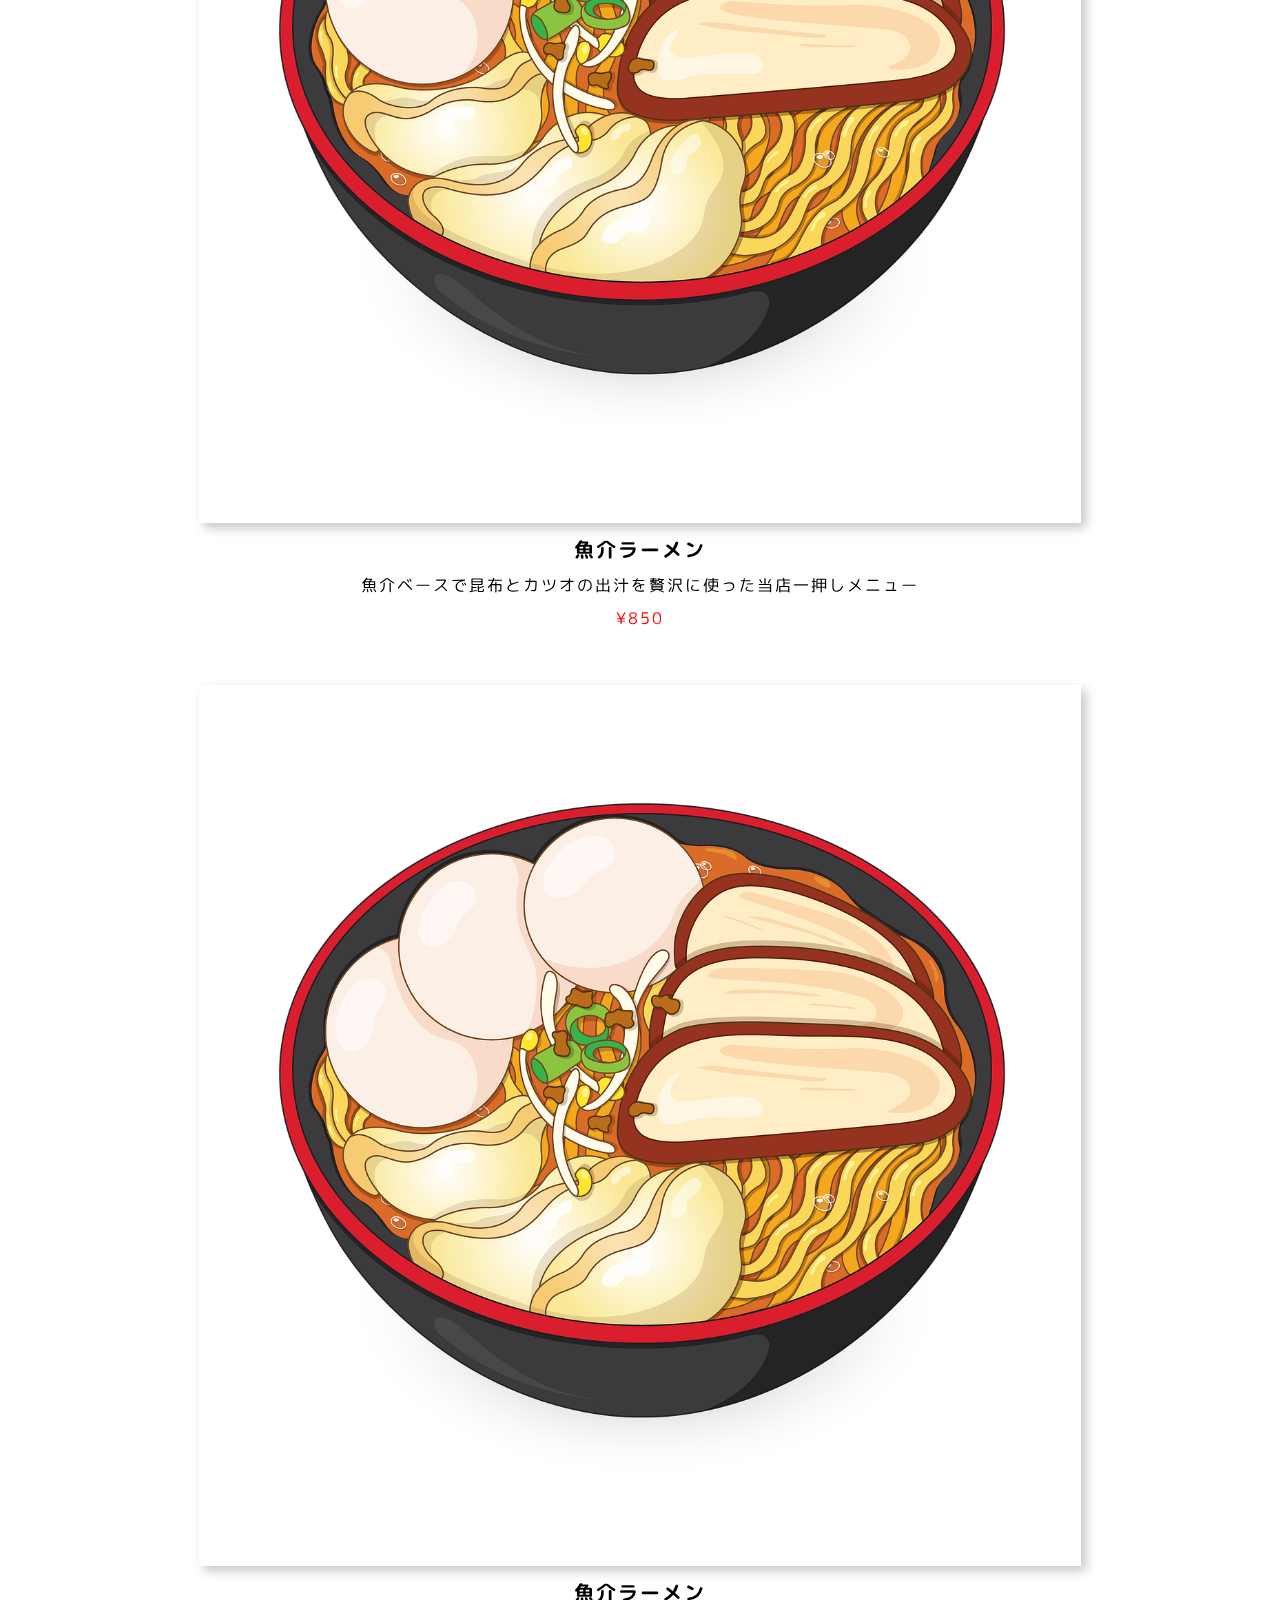
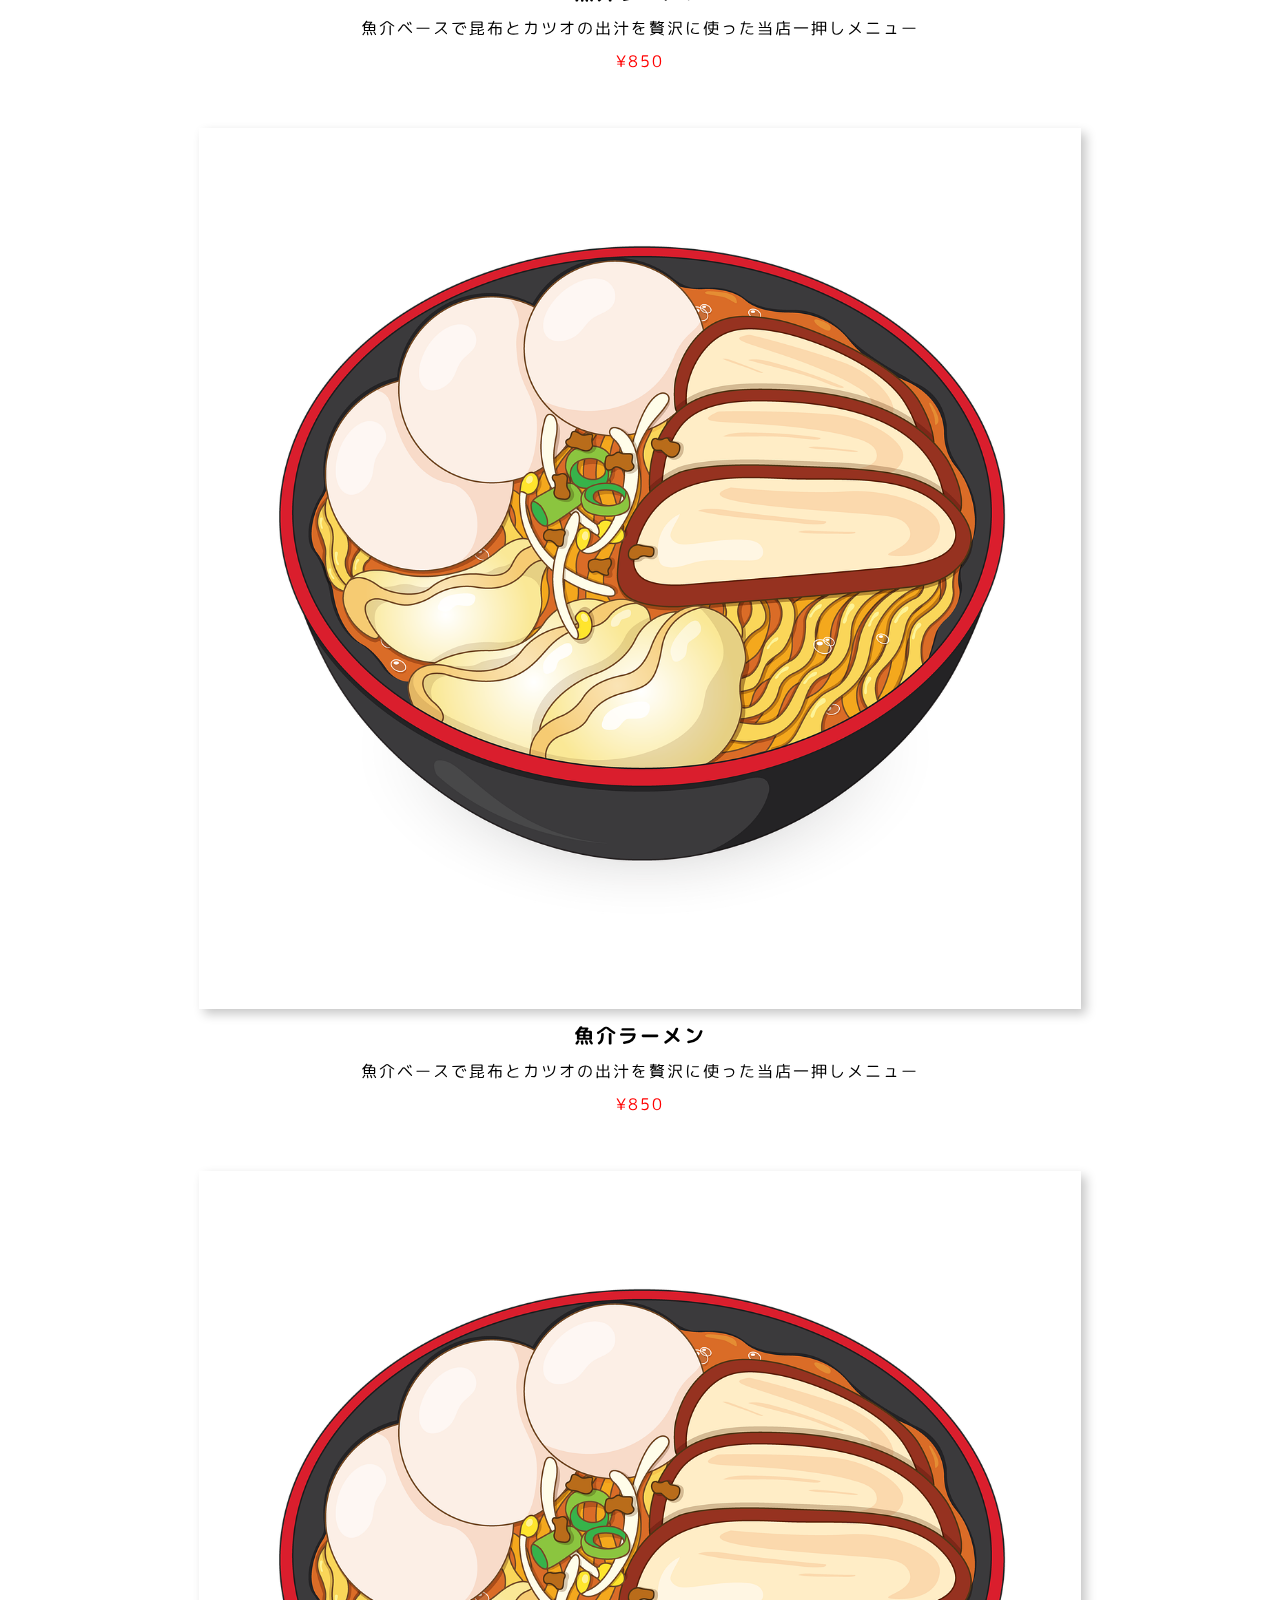
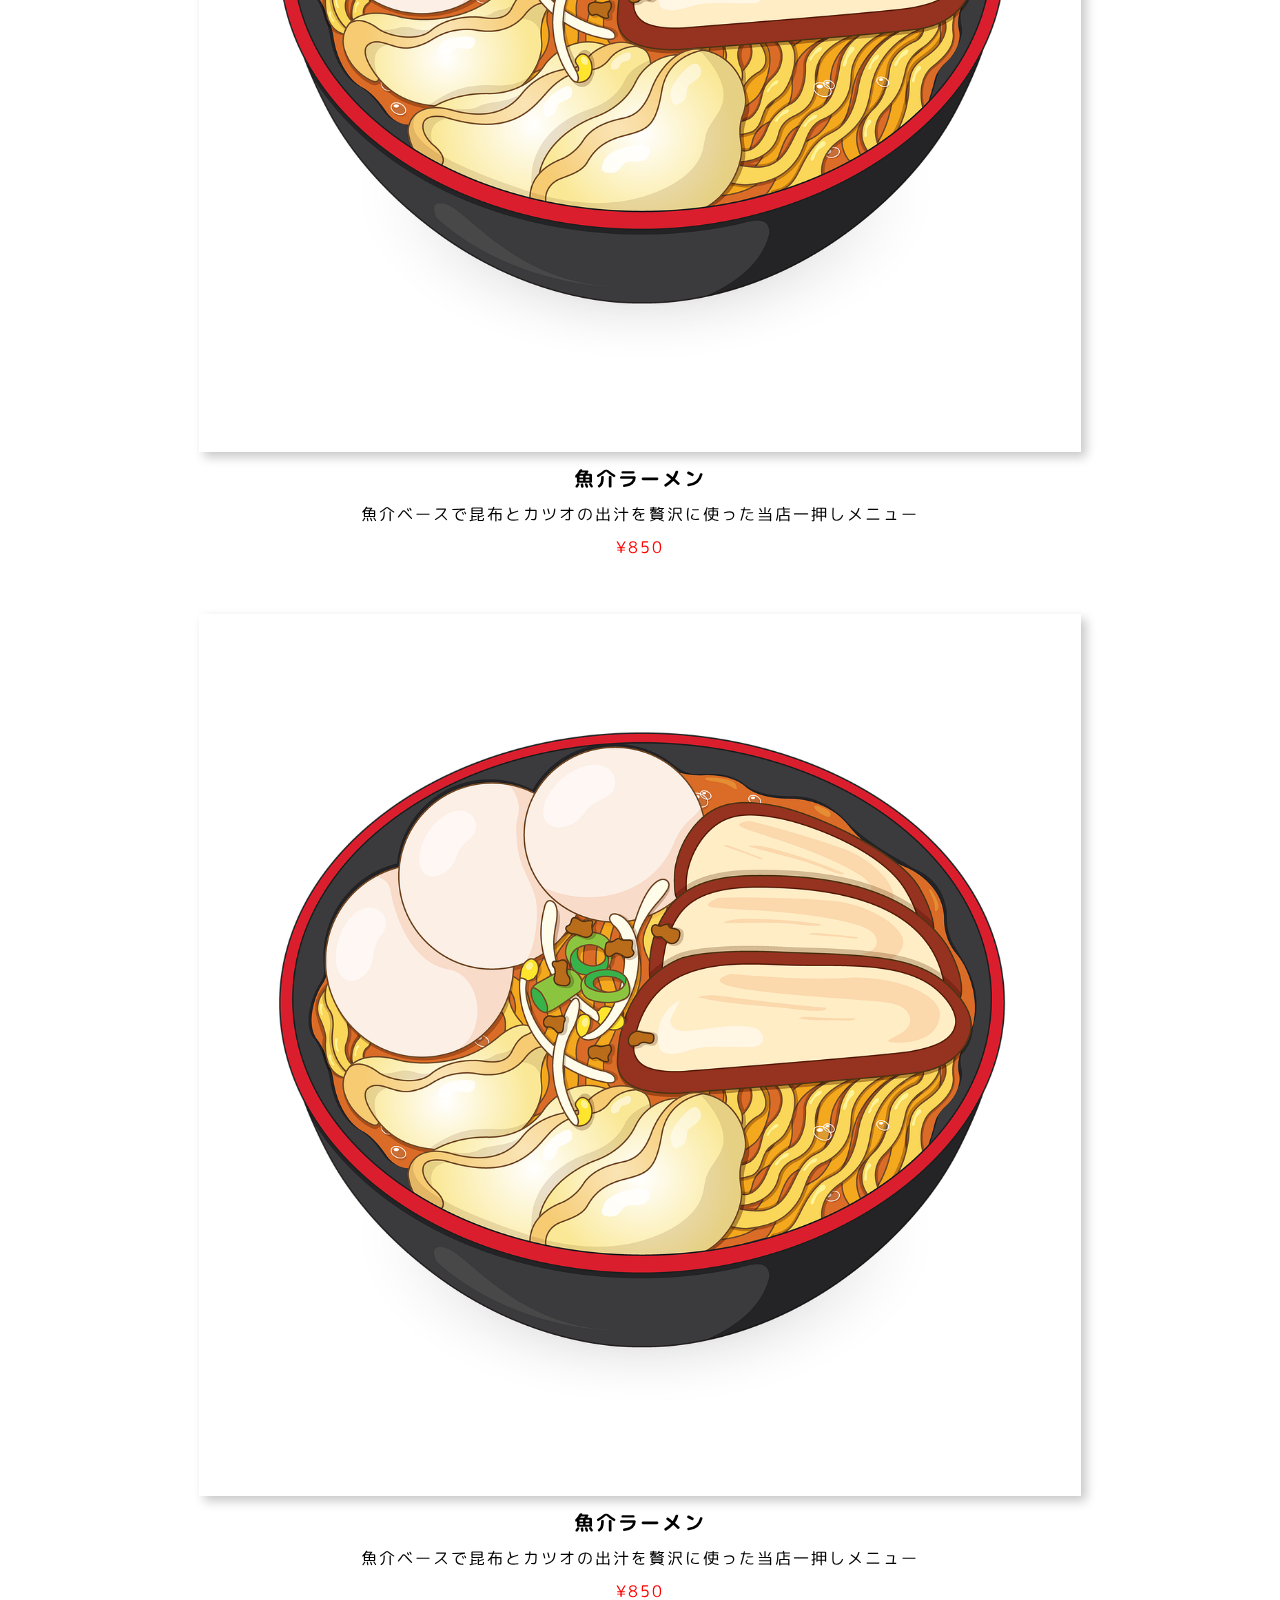
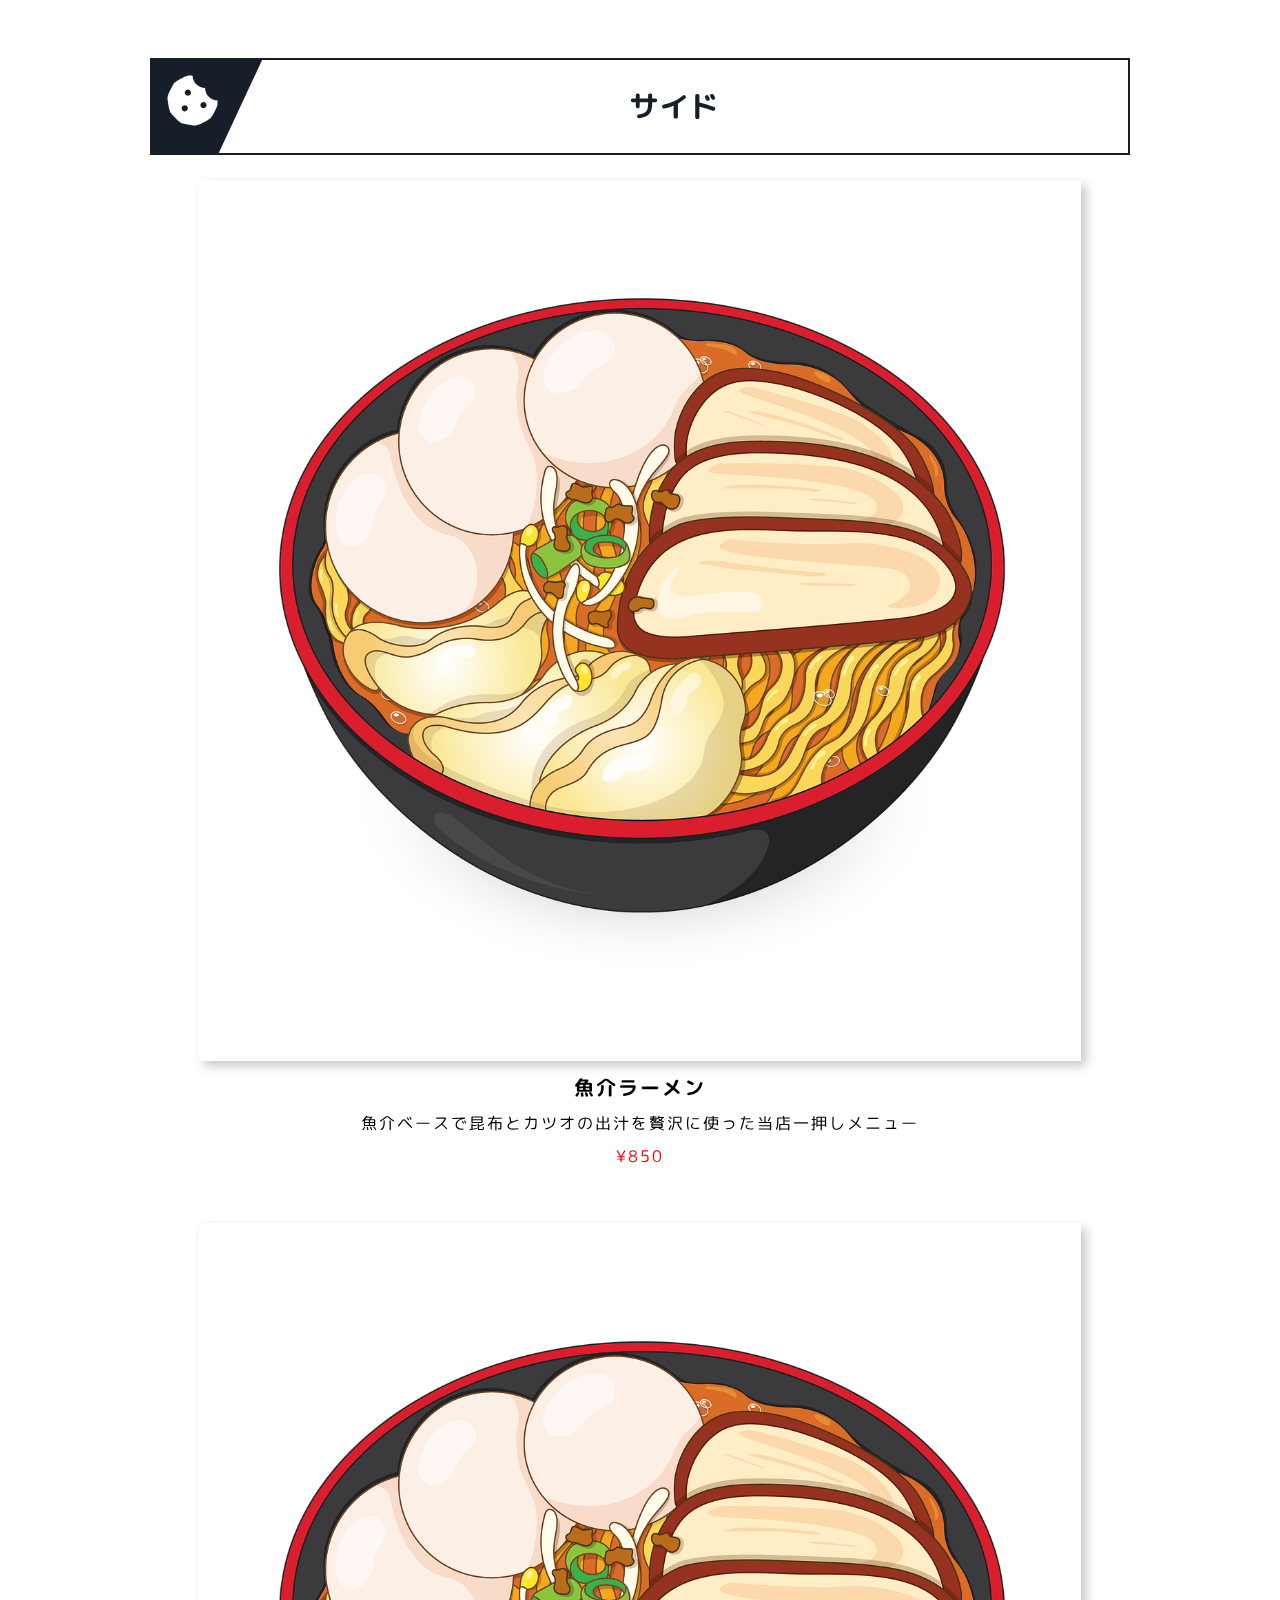
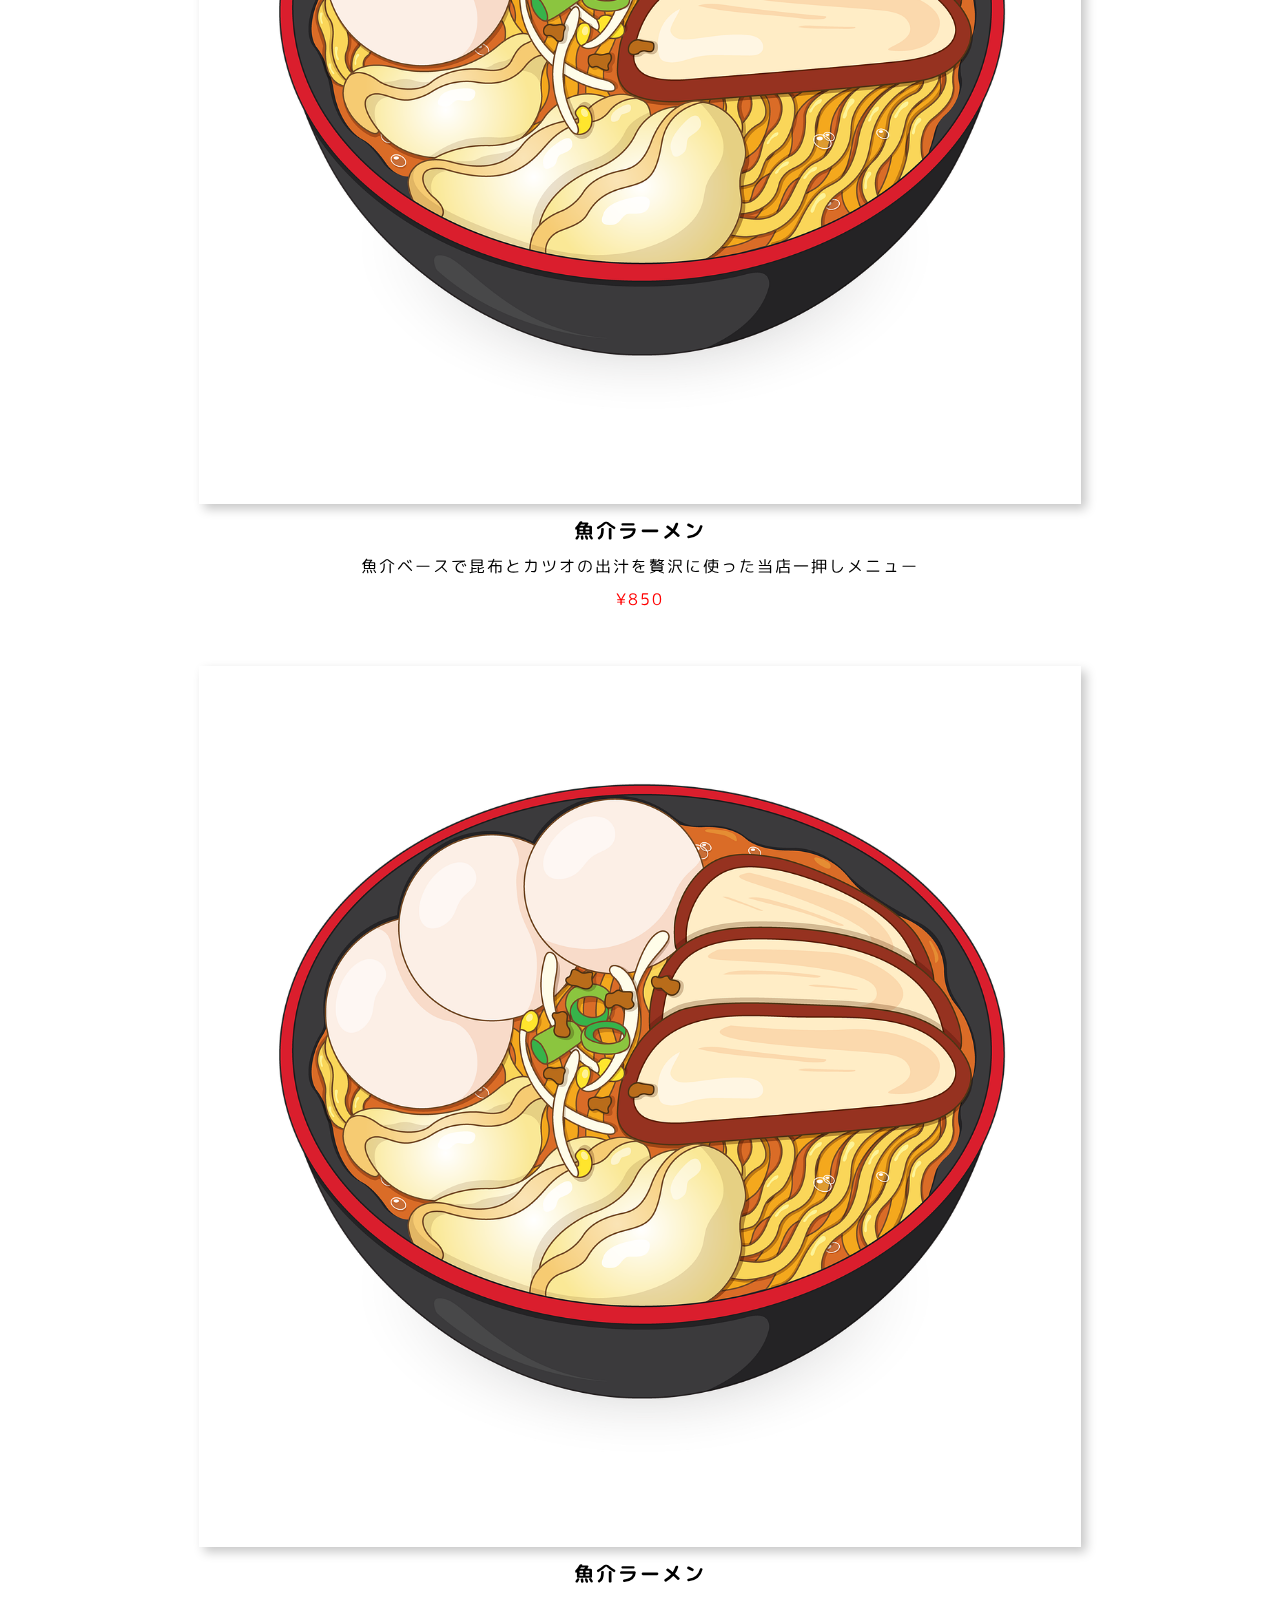
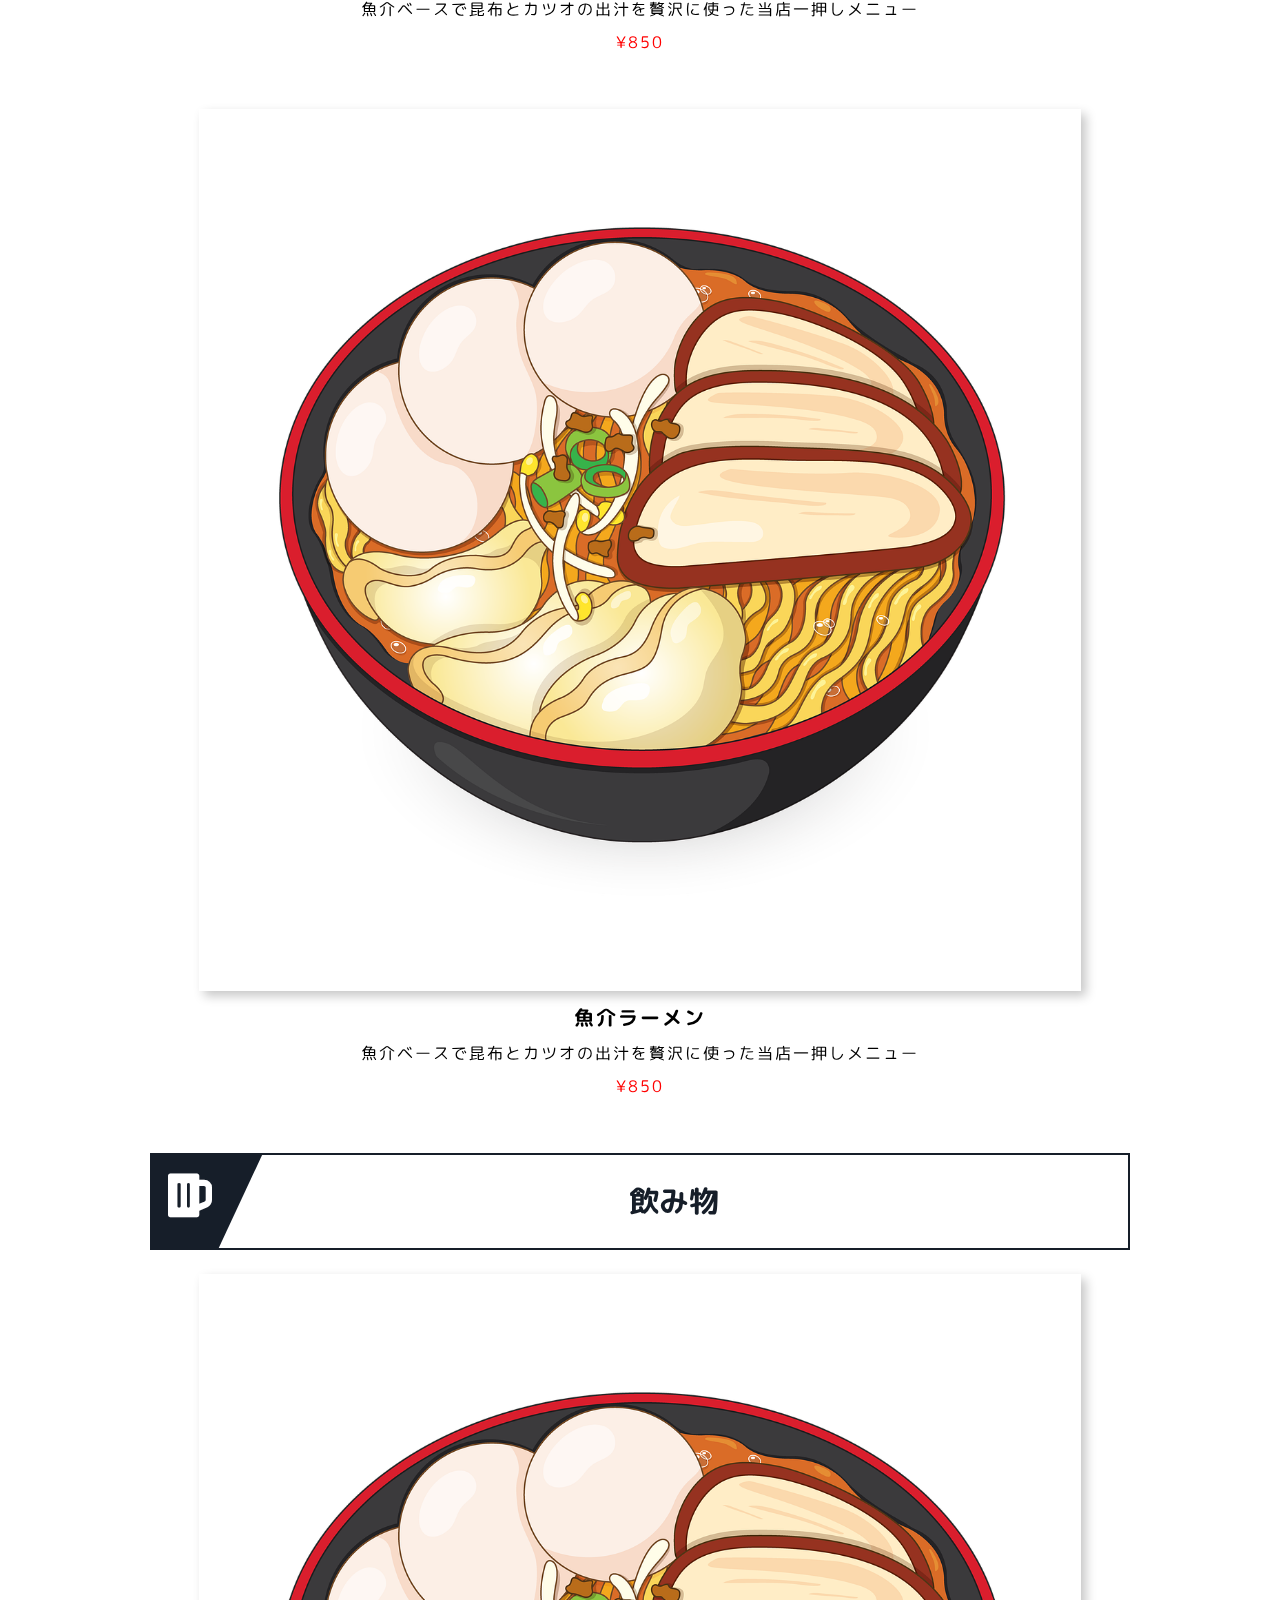
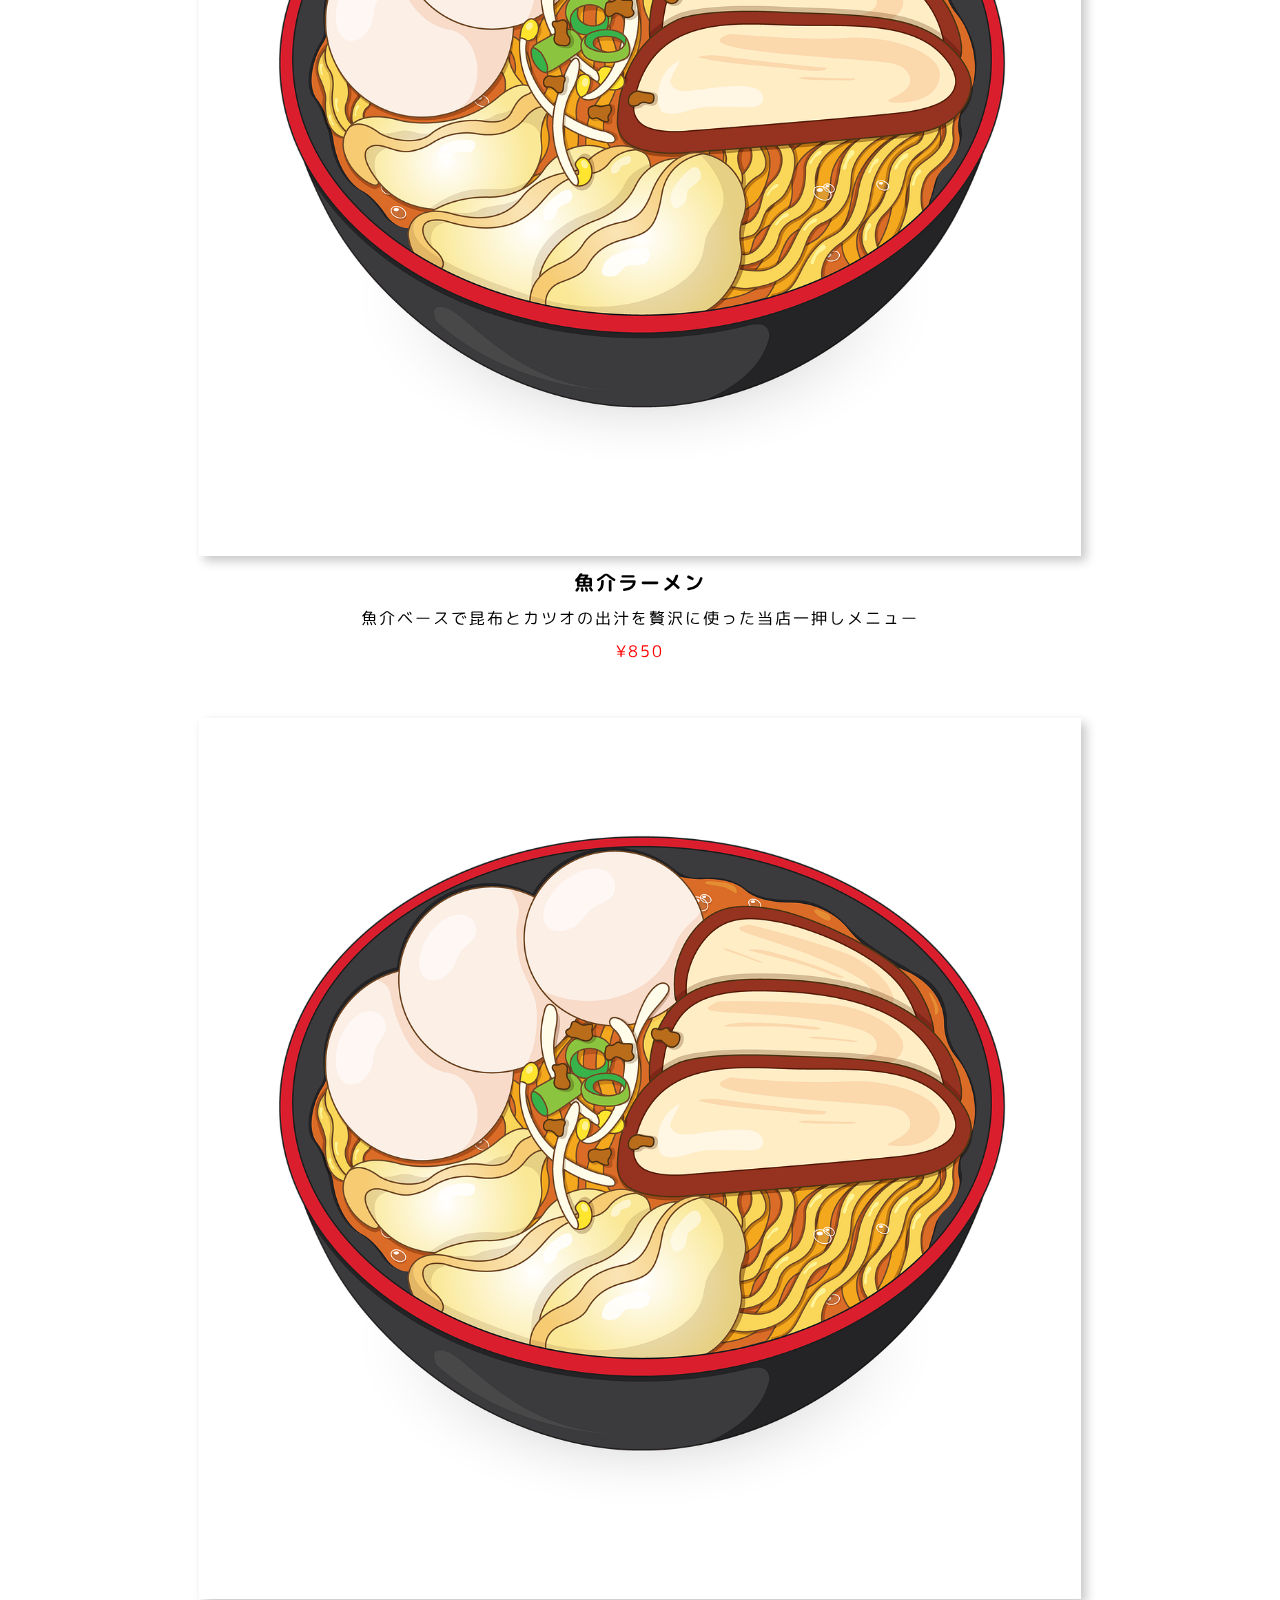
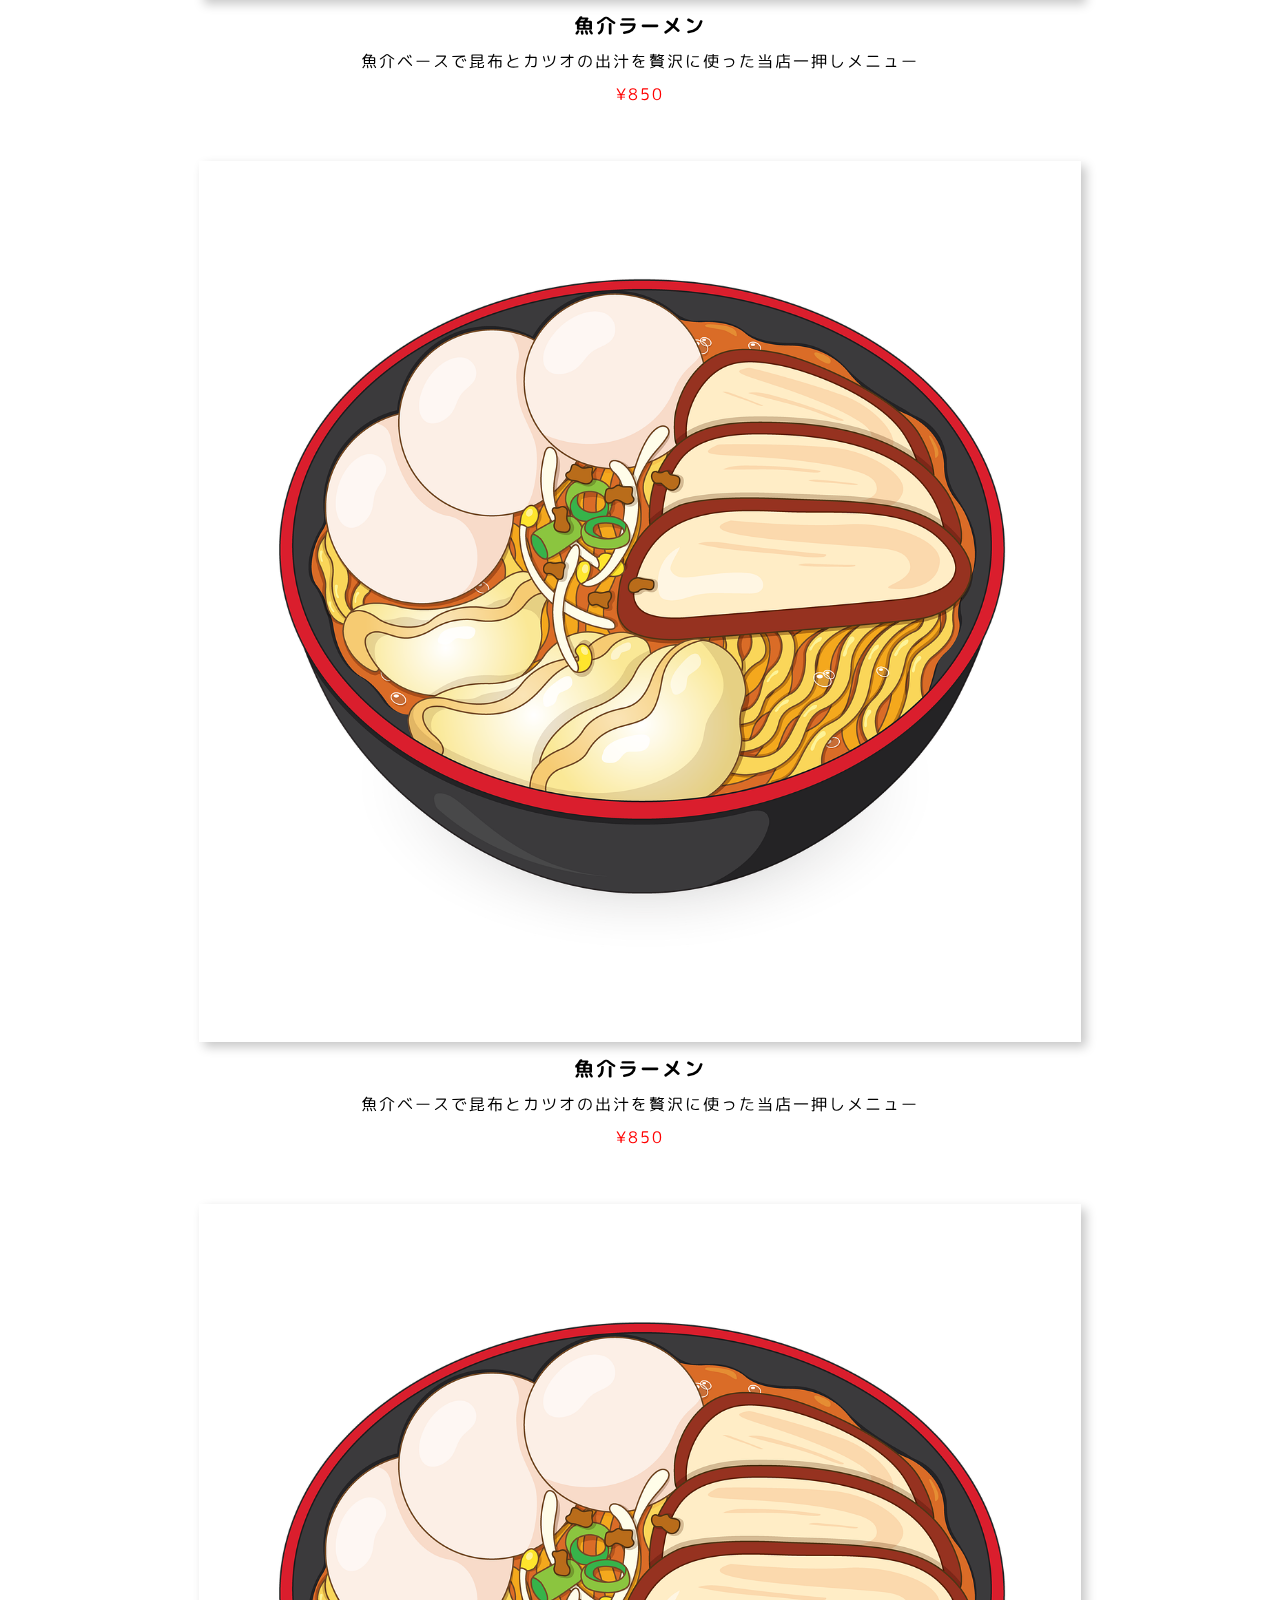
==== commit 2a09809c: "Add files via upload" ====
--- a/index.html
+++ b/index.html
@@ -10,6 +10,7 @@
     <link href="https://use.fontawesome.com/releases/v5.6.1/css/all.css" rel="stylesheet">
     <link rel="stylesheet" href="stylesheet.css">
     <link rel="stylesheet" href="responsive.css">
+    <link href="https://fonts.googleapis.com/css?family=M+PLUS+Rounded+1c" rel="stylesheet">
   </head>
   <body ontouchstart="">
     <!-- ロードアニメーション -->
@@ -211,6 +212,7 @@
       <p>abcdefghijk@gmail.com</p>
       <h4>住所</h4>
       <p>日本県日本市日本町2-2</p>
+      <h6>Copyright © 2021 SabeLance All Rights Reserved.</h6>
     </footer>
 
     <!-- JQ読み込み -->
--- a/stylesheet.css
+++ b/stylesheet.css
@@ -1,12 +1,24 @@
+*{
+  font-family: "M PLUS Rounded 1c";
+}
 body{
   width: 100%;
   max-width: 100%;
   overflow-x: hidden;
   padding:0;
   margin: 0;
-  background-image: url('pic/background.jpg');
-  background-attachment: fixed;
-  background-size: cover;
+}
+body::before {
+  background:url('pic/background.jpg') no-repeat left top;
+  background-size: 100% 100vh;
+  display: block;
+  position: fixed;
+  top: 0;
+  left: 0;
+  width: 100%;
+  height: 100%;
+  content: "";
+  z-index: -1;
 }
 
 
@@ -567,3 +579,4 @@
   background-color: #161e29;
   color:white;
 }
+
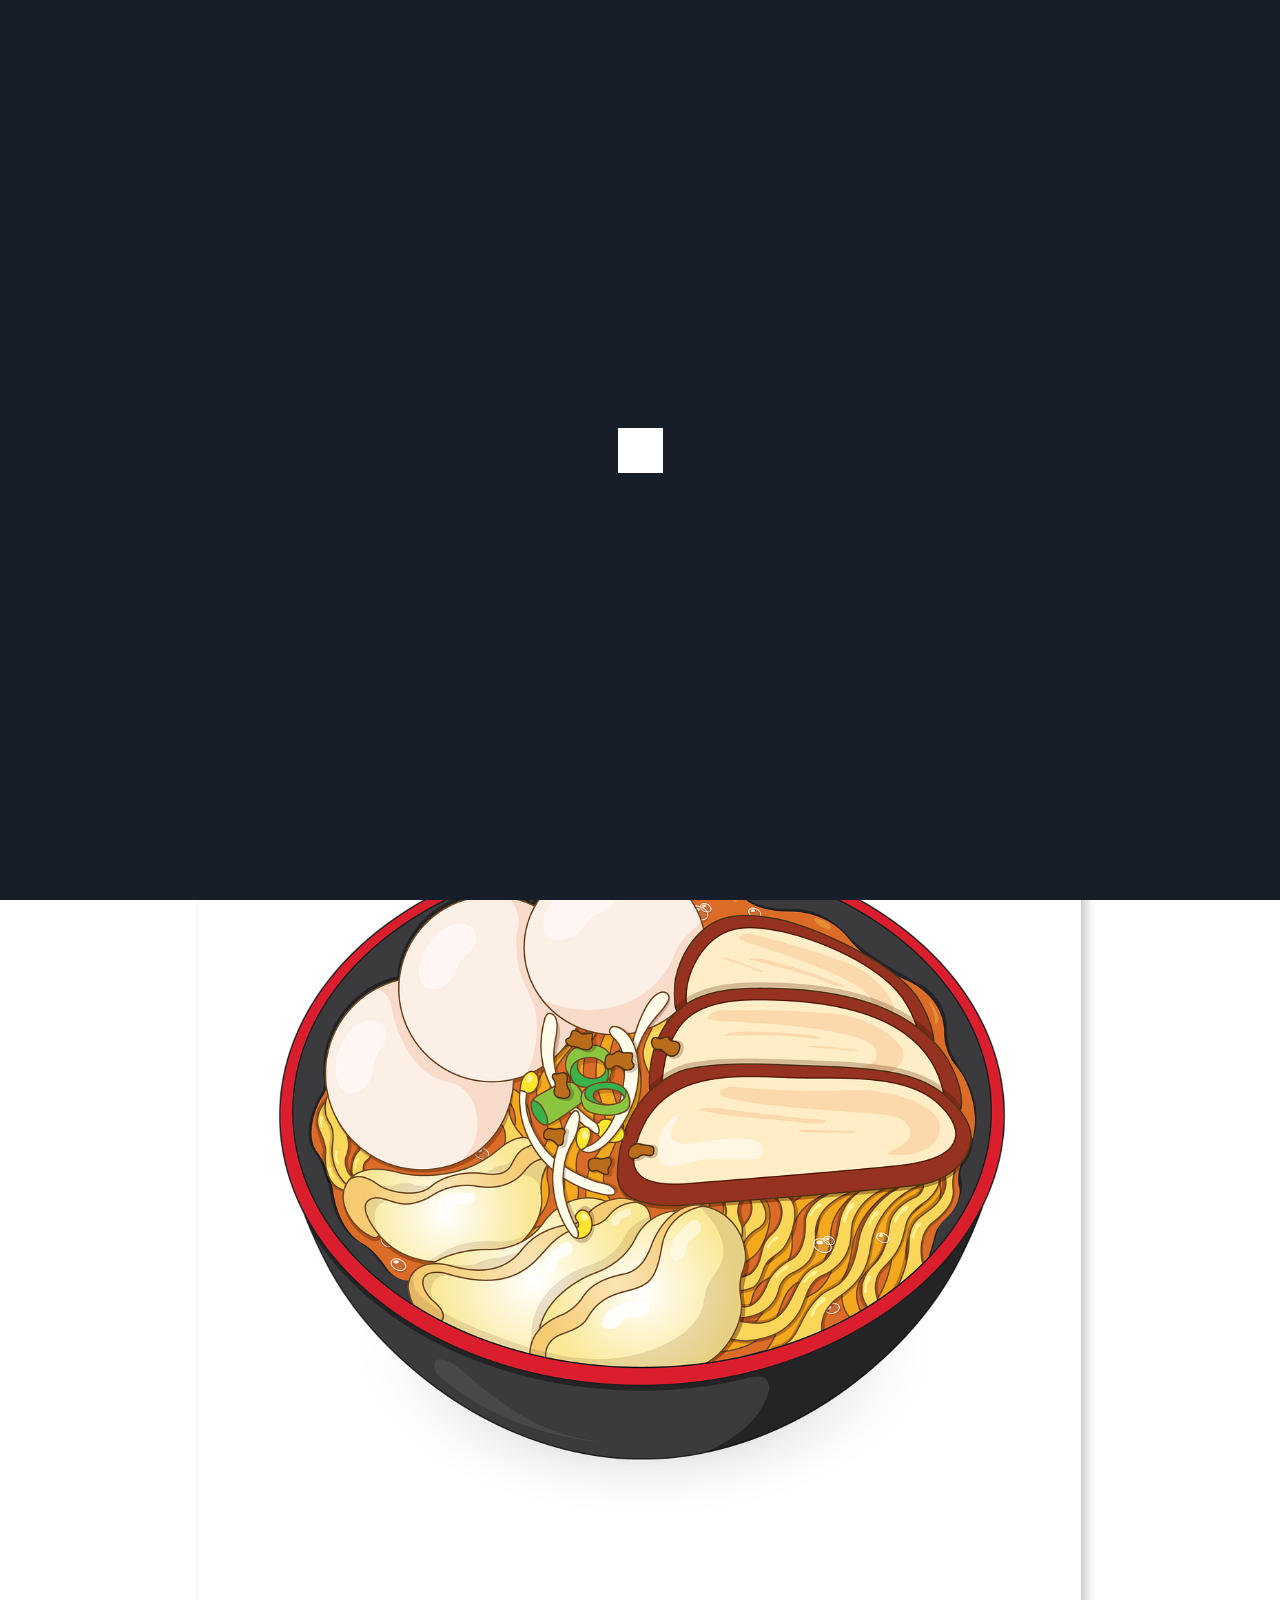
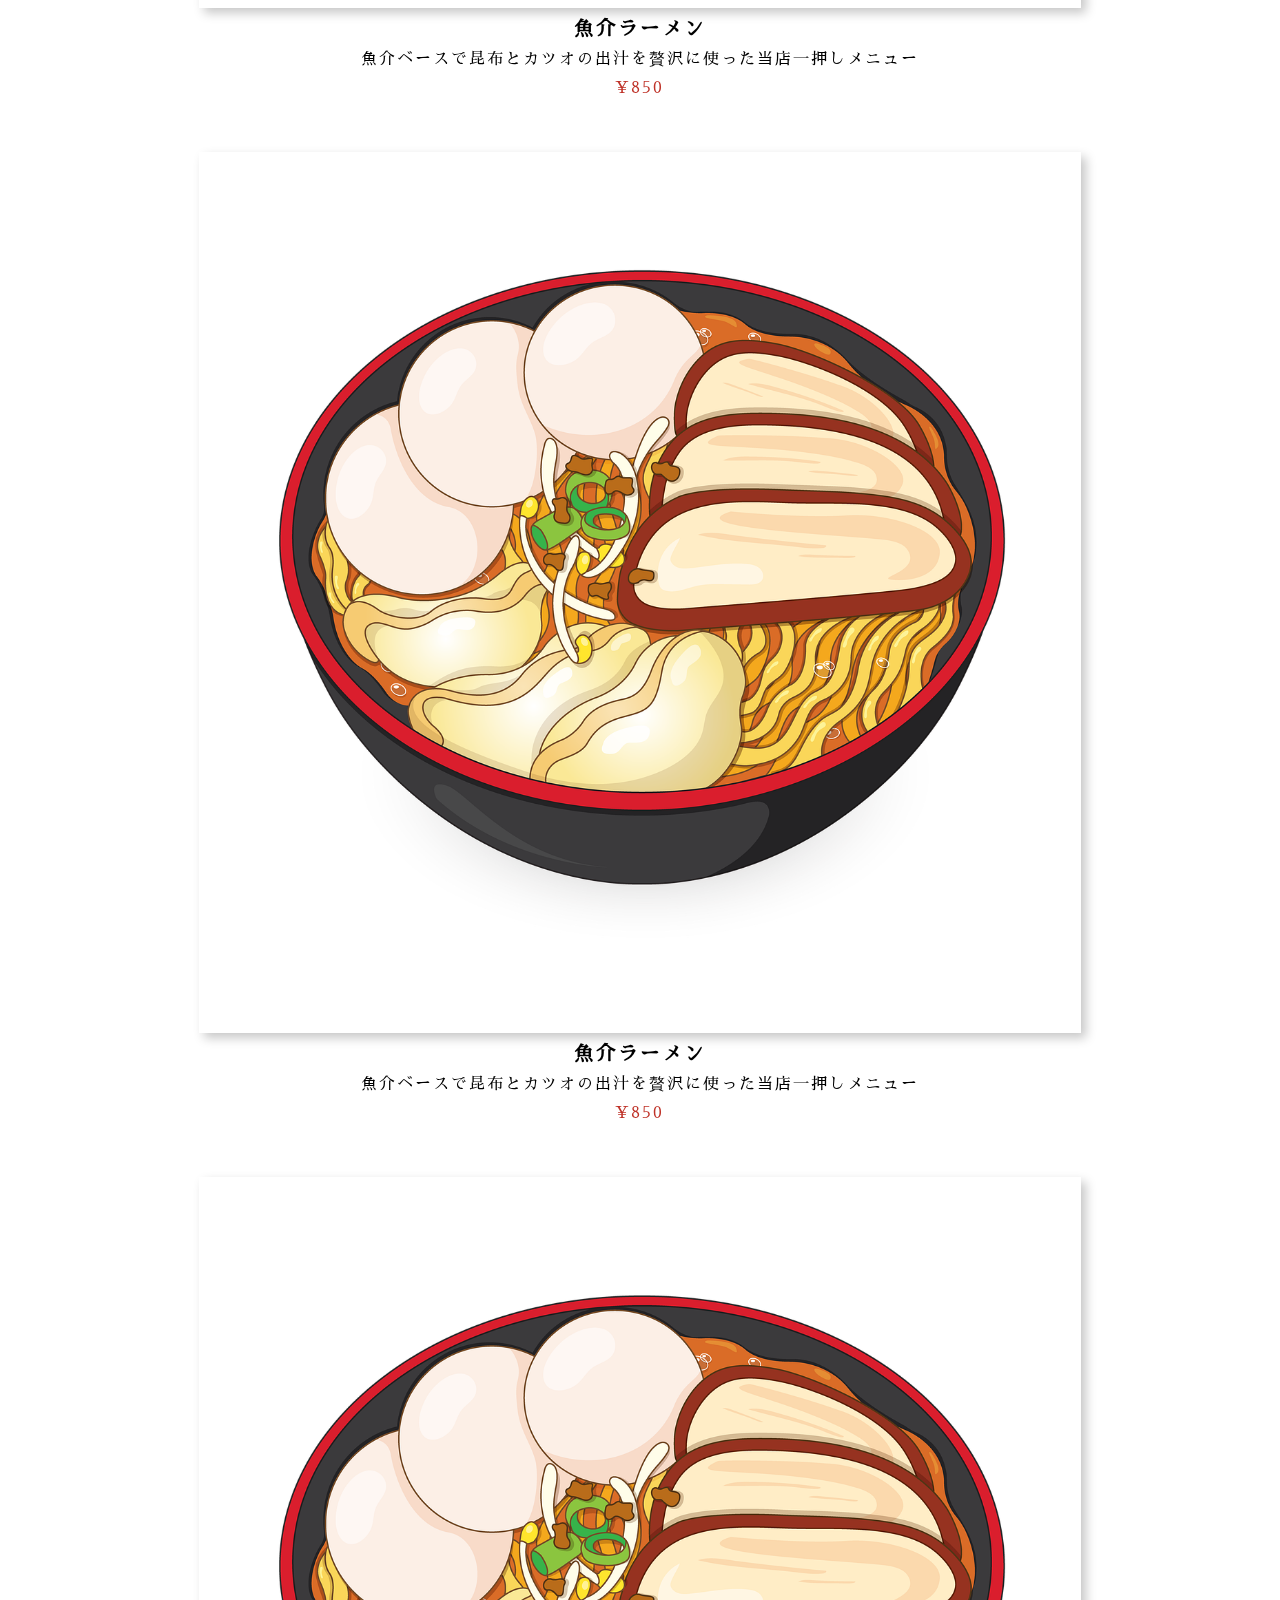
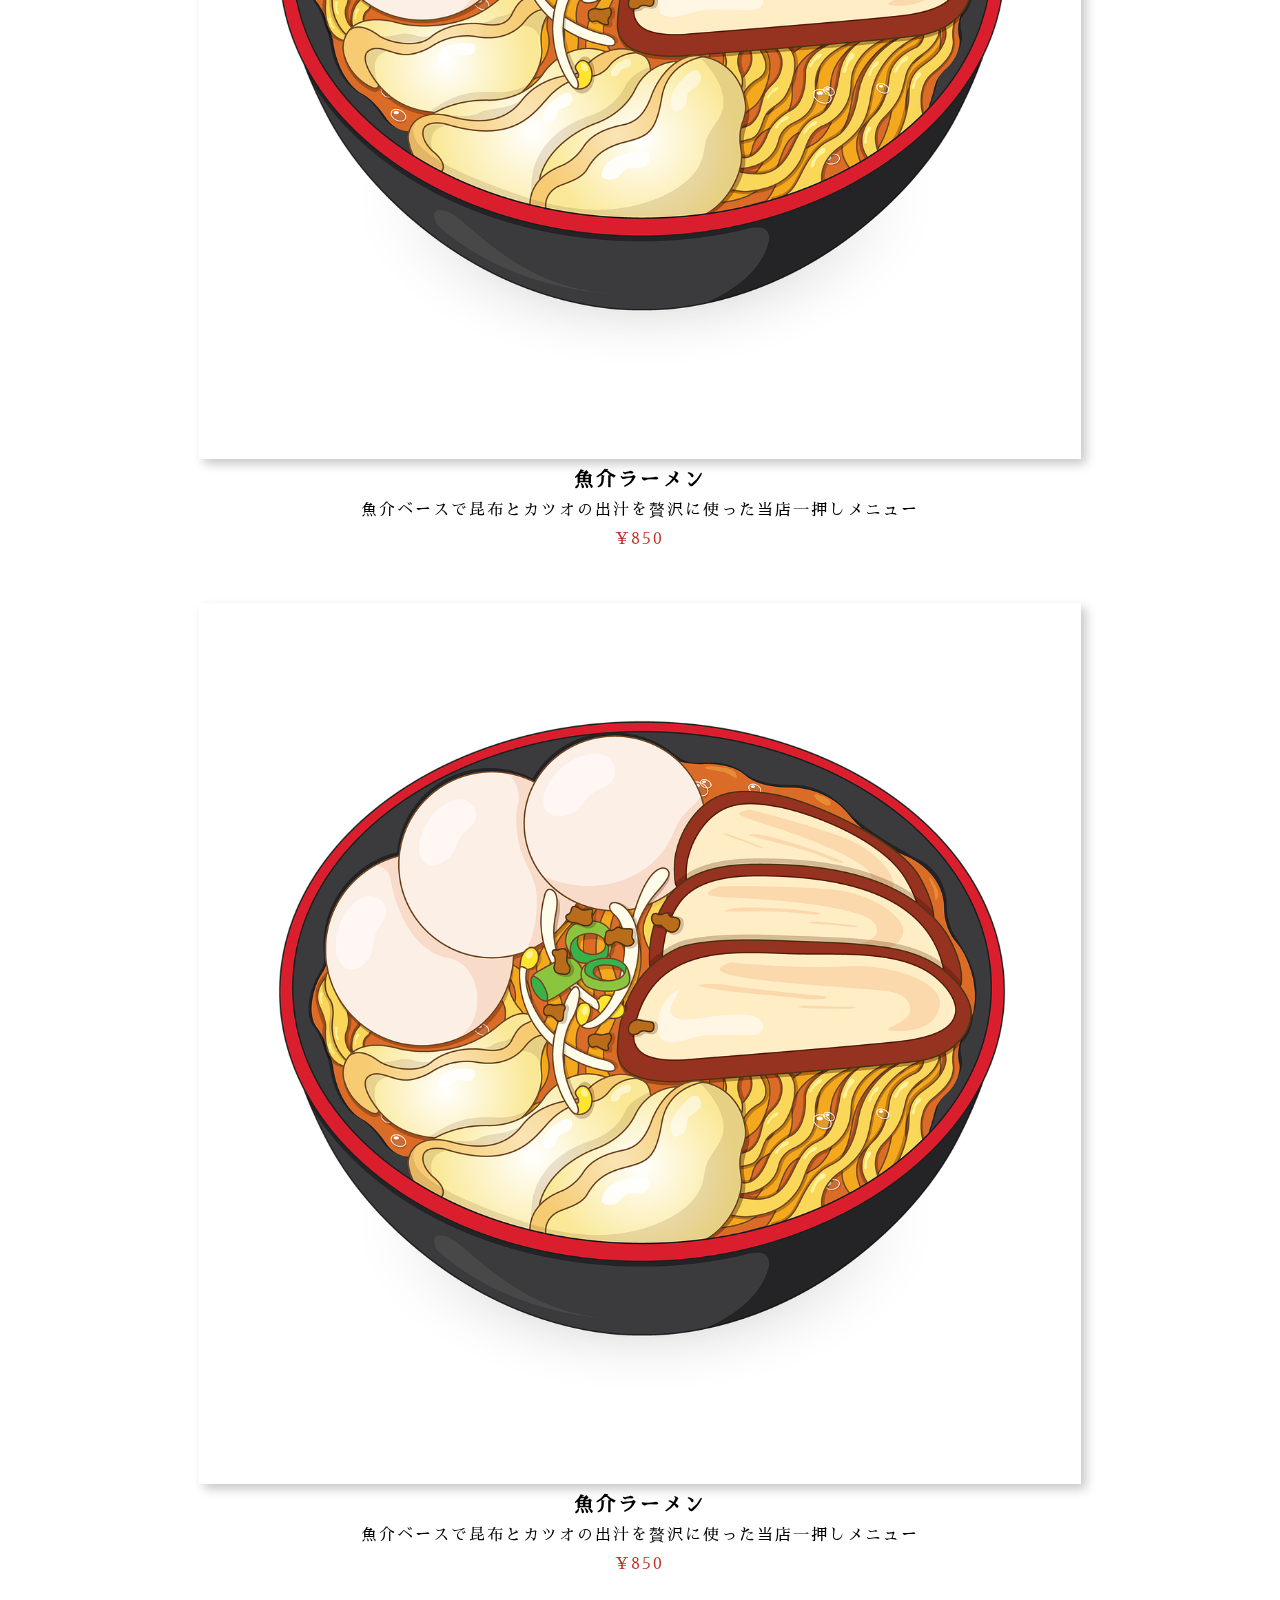
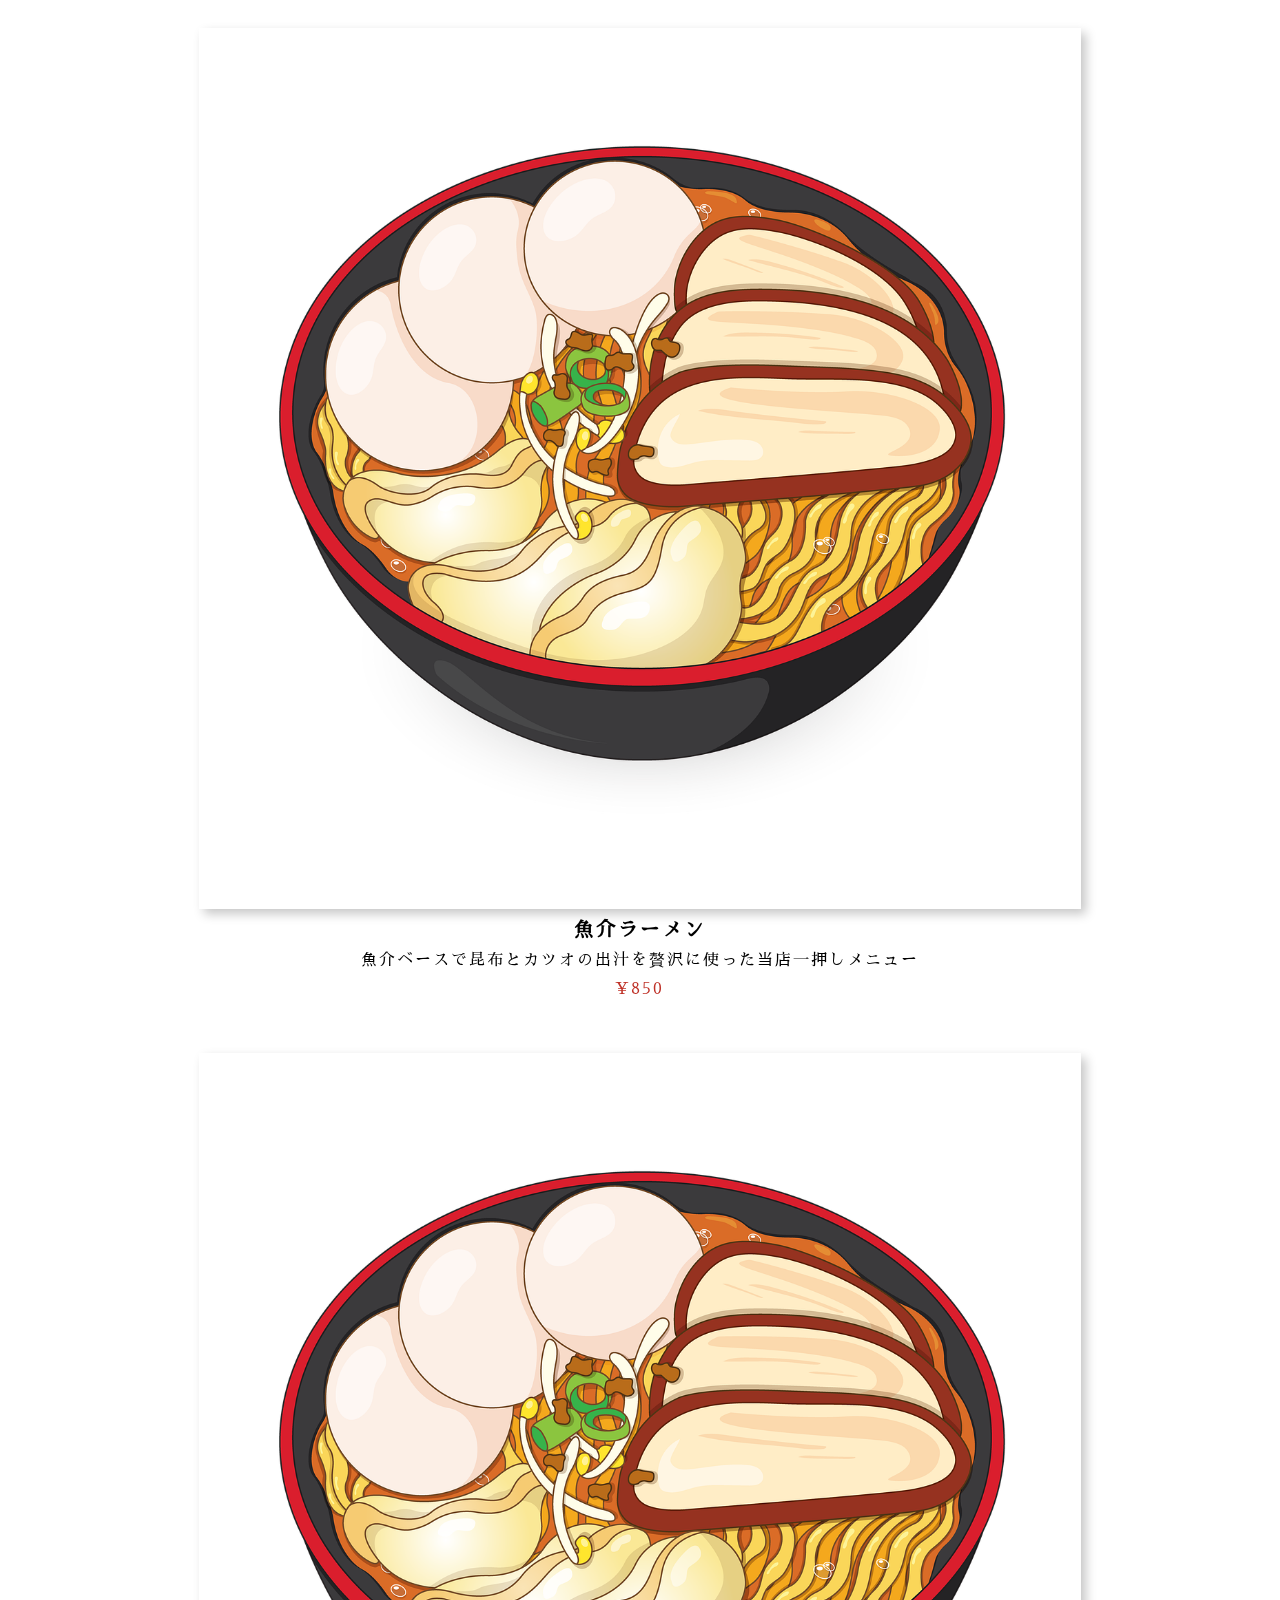
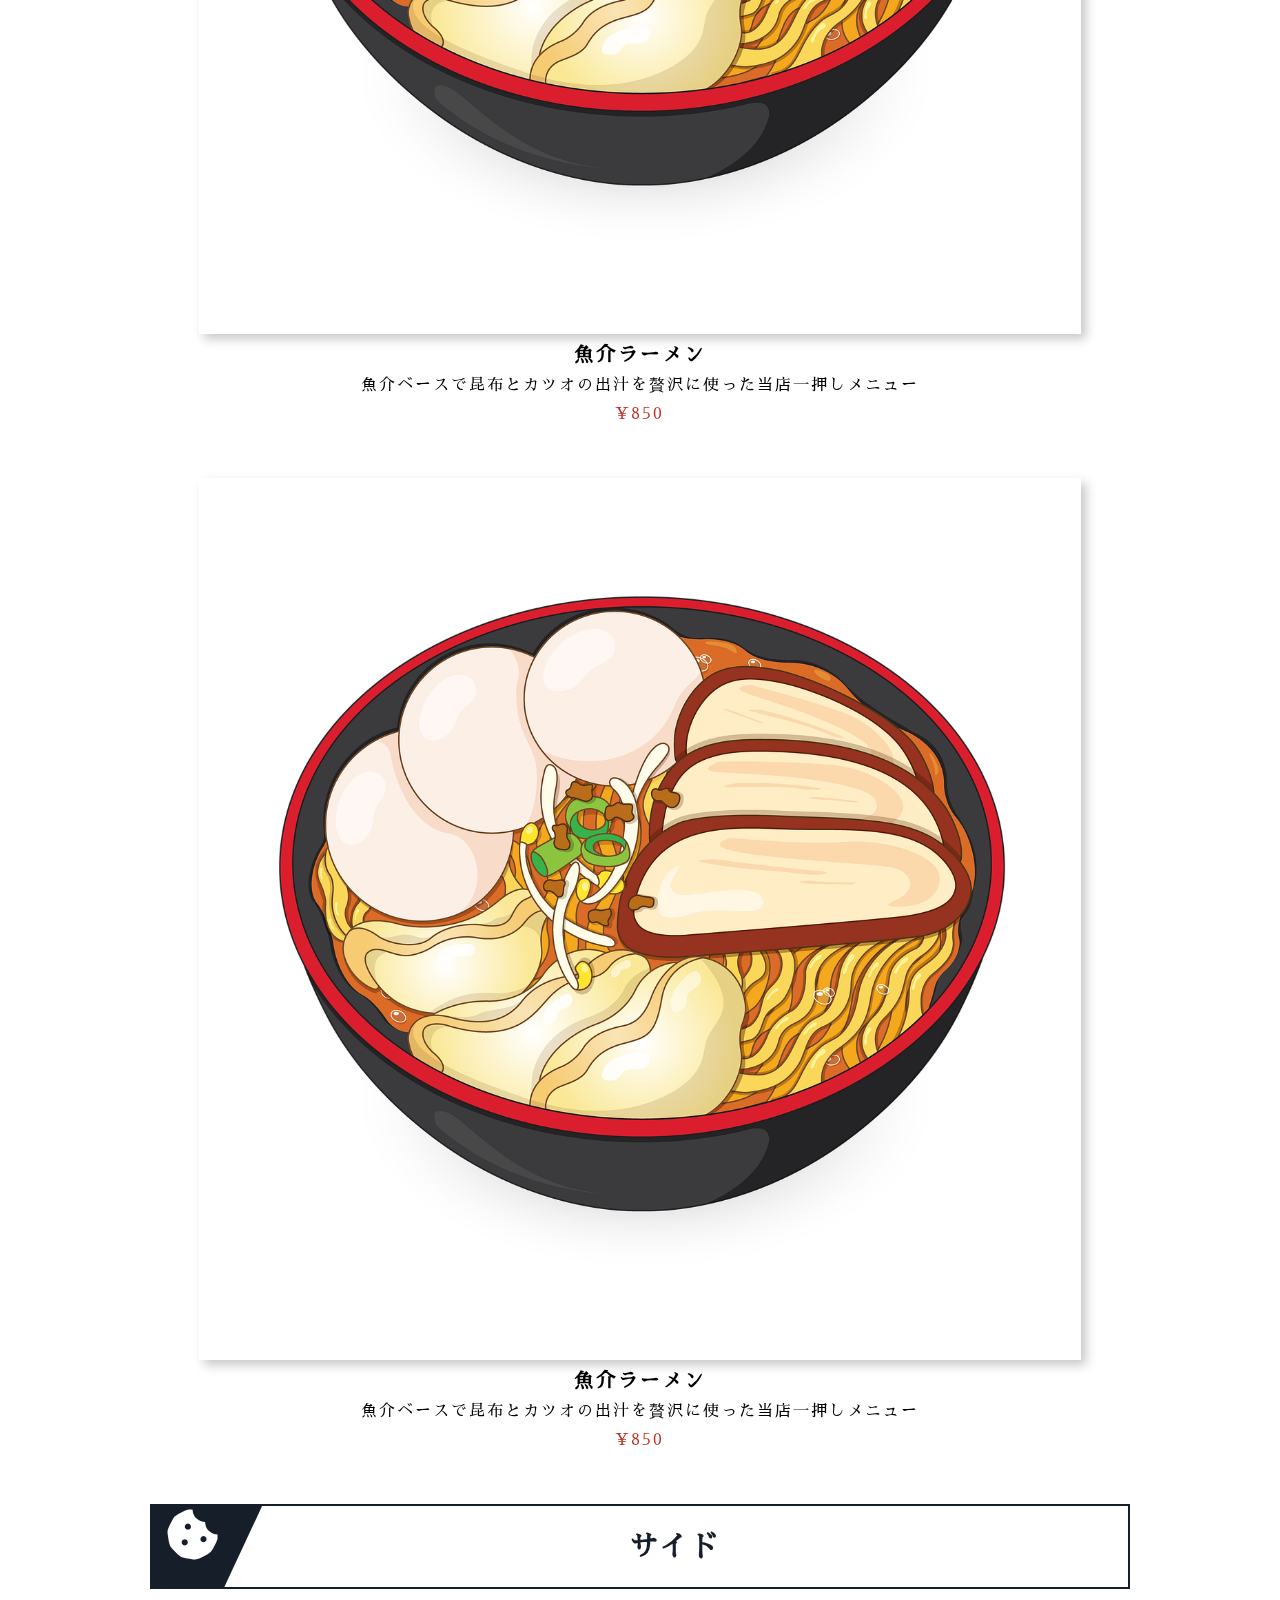
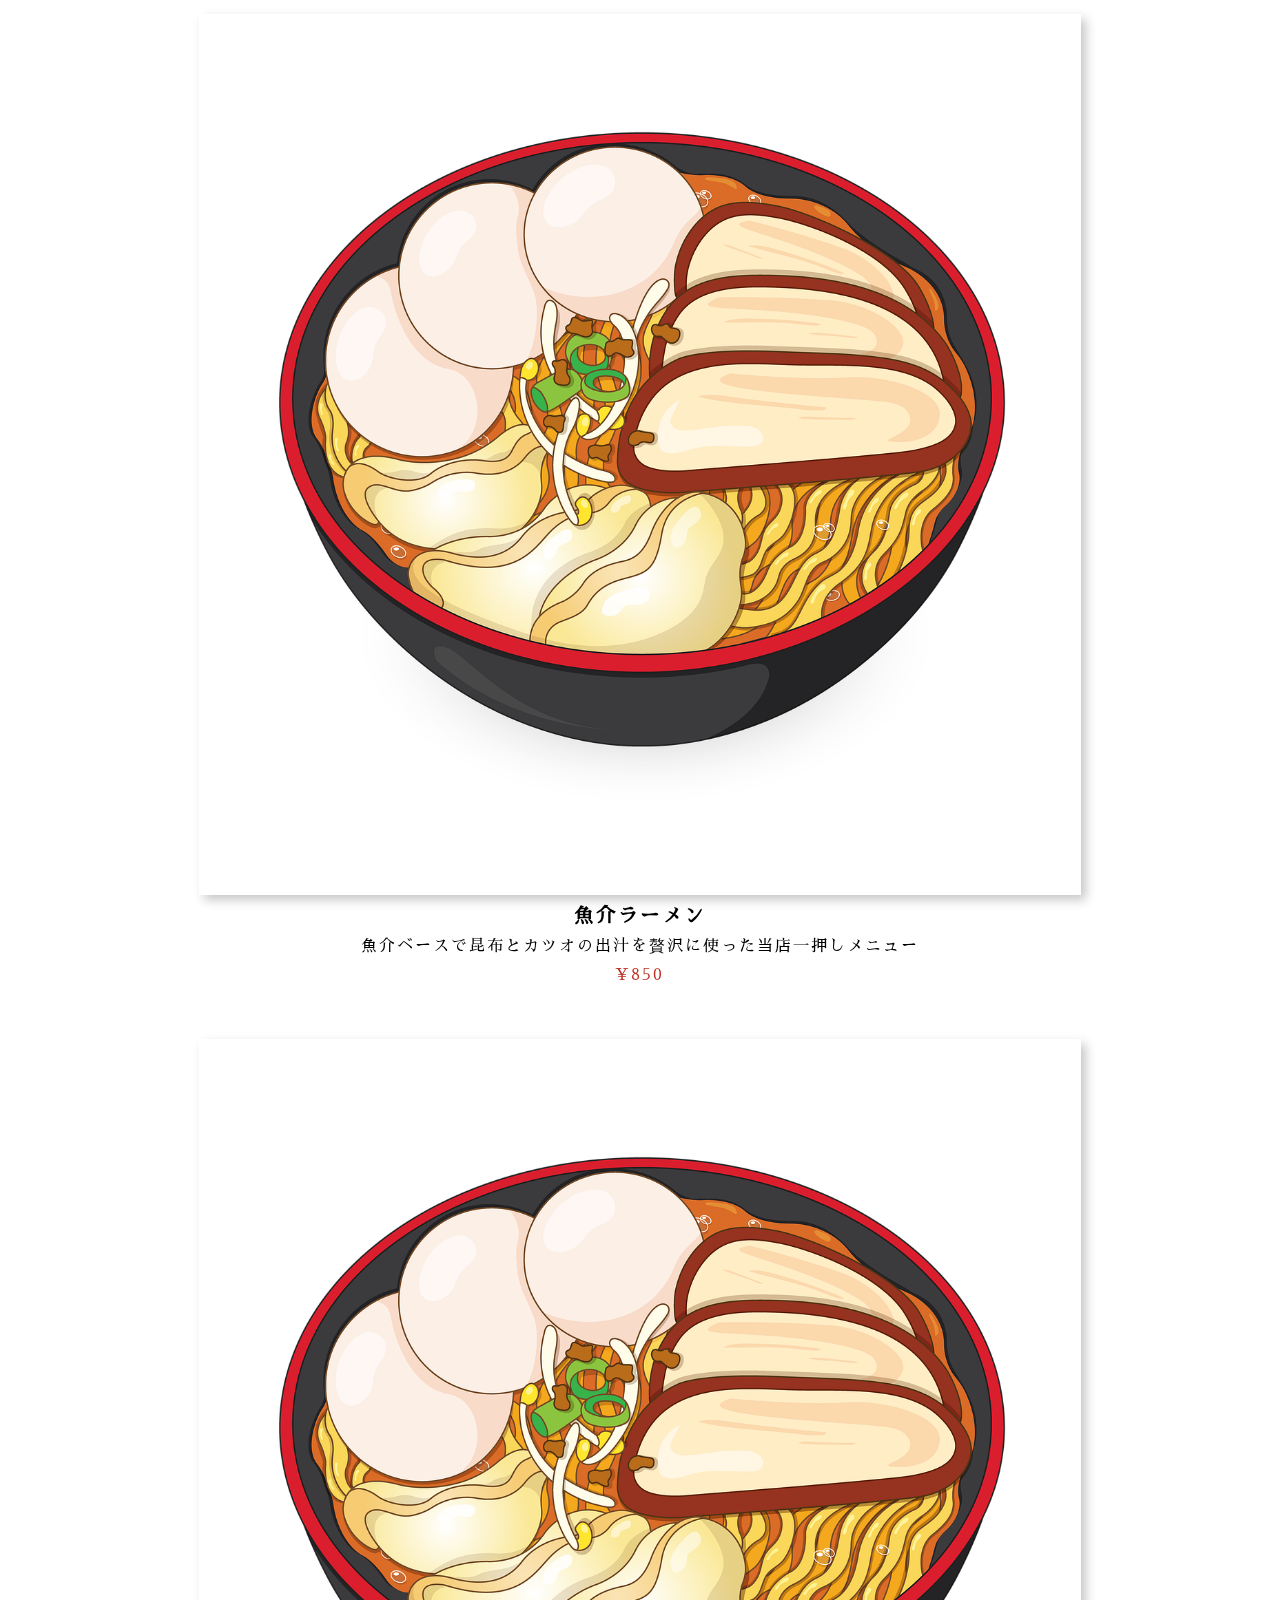
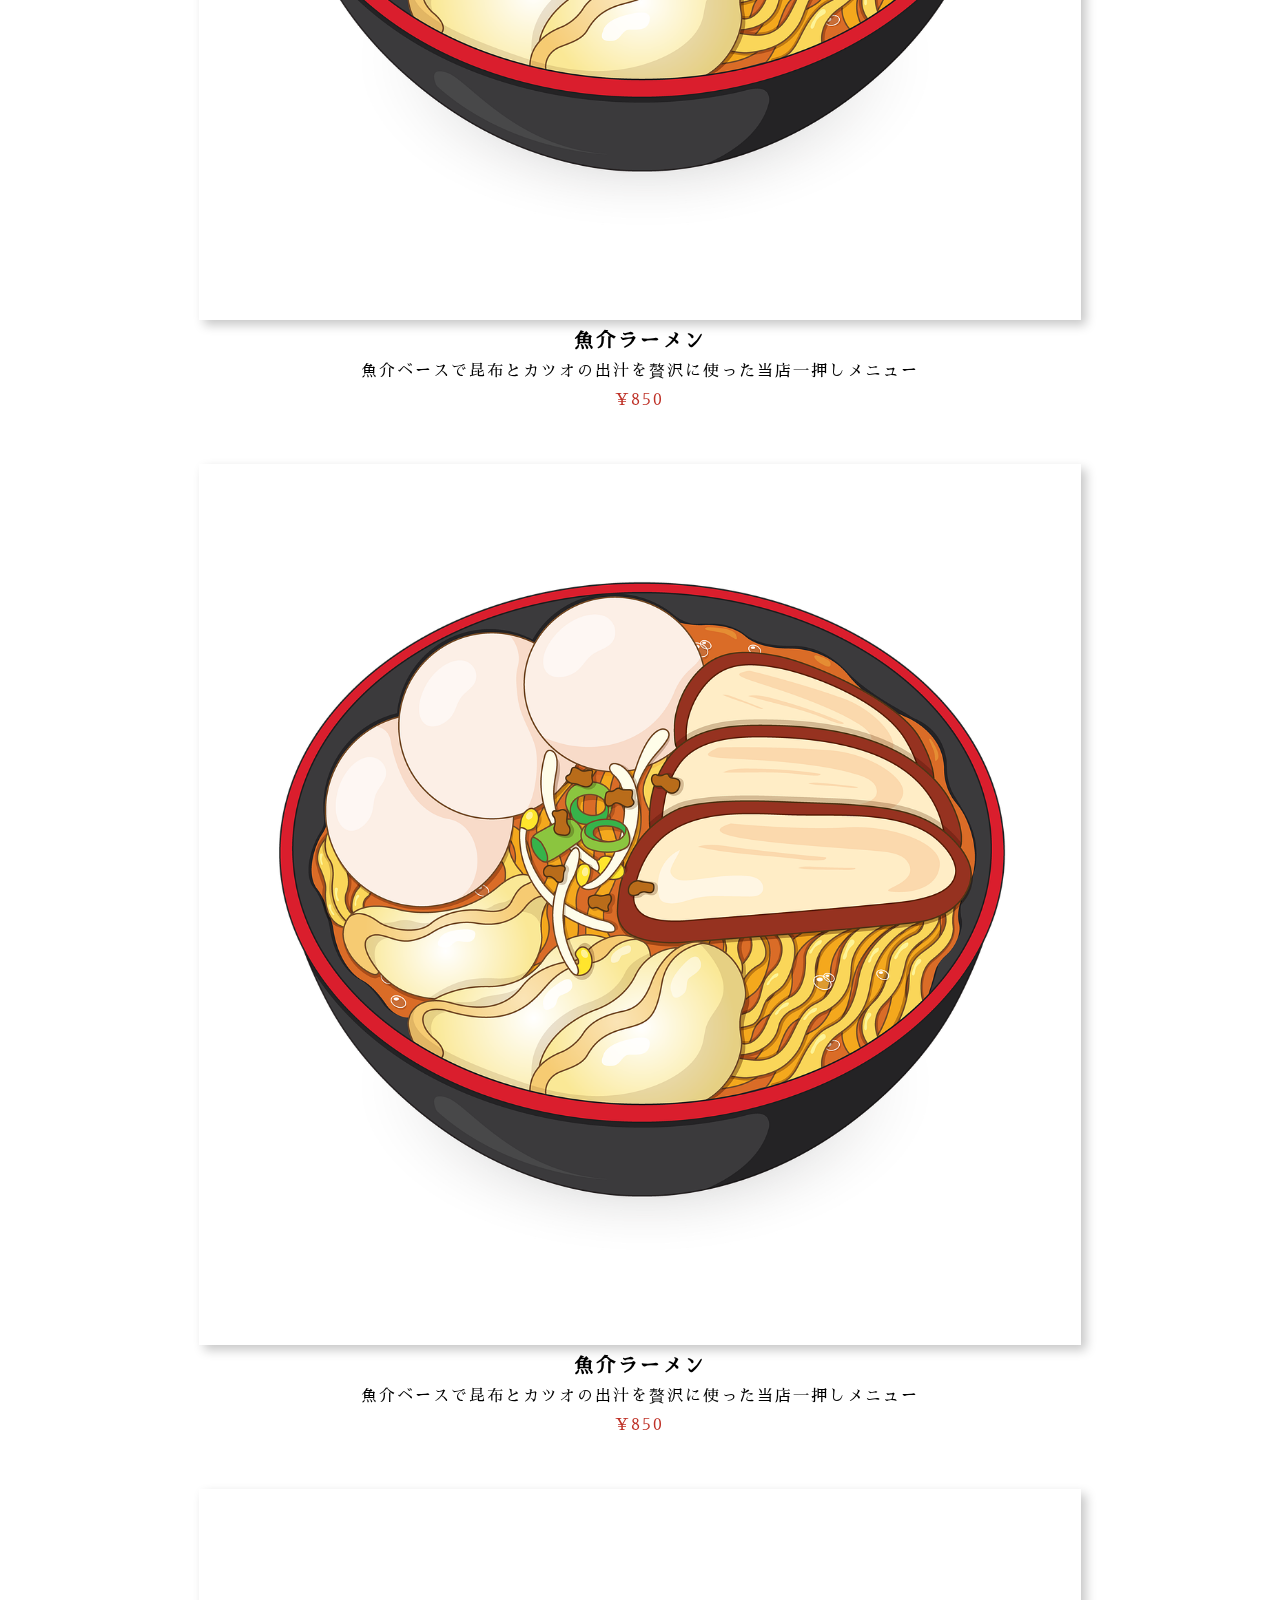
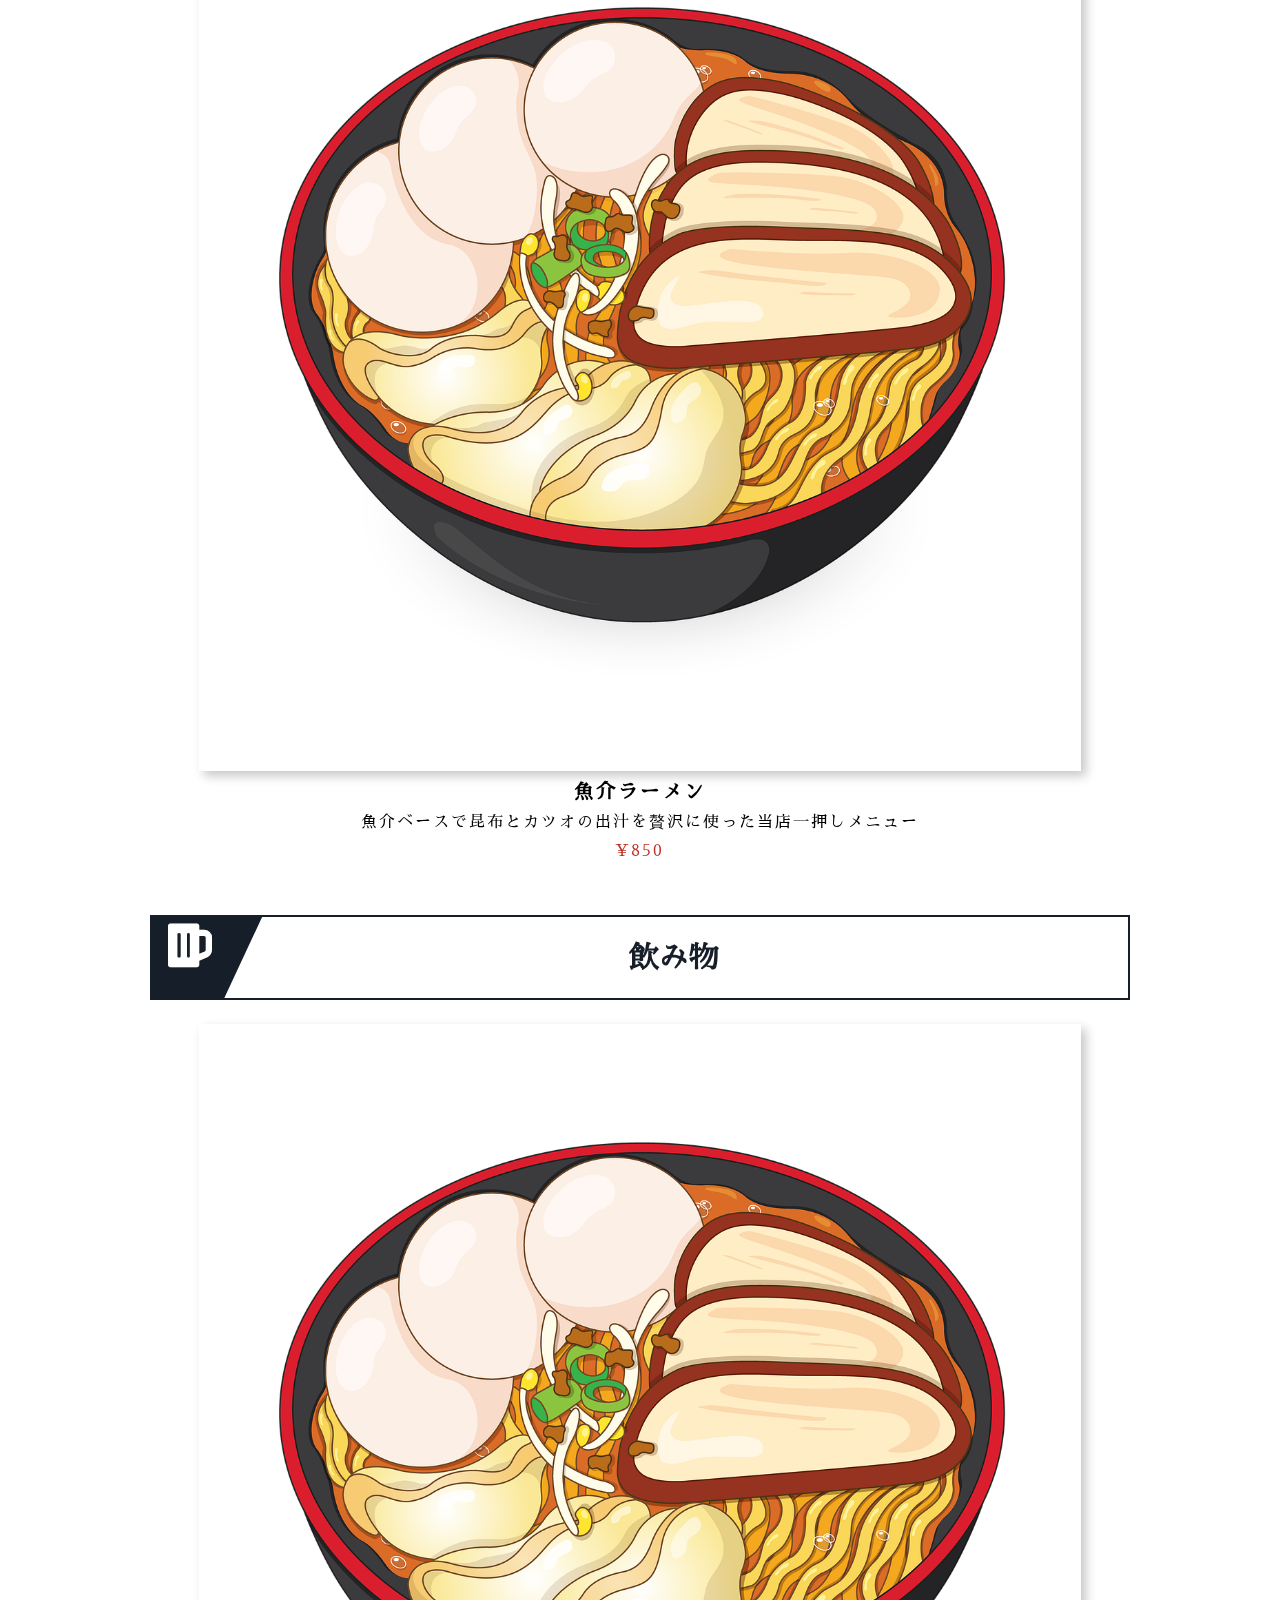
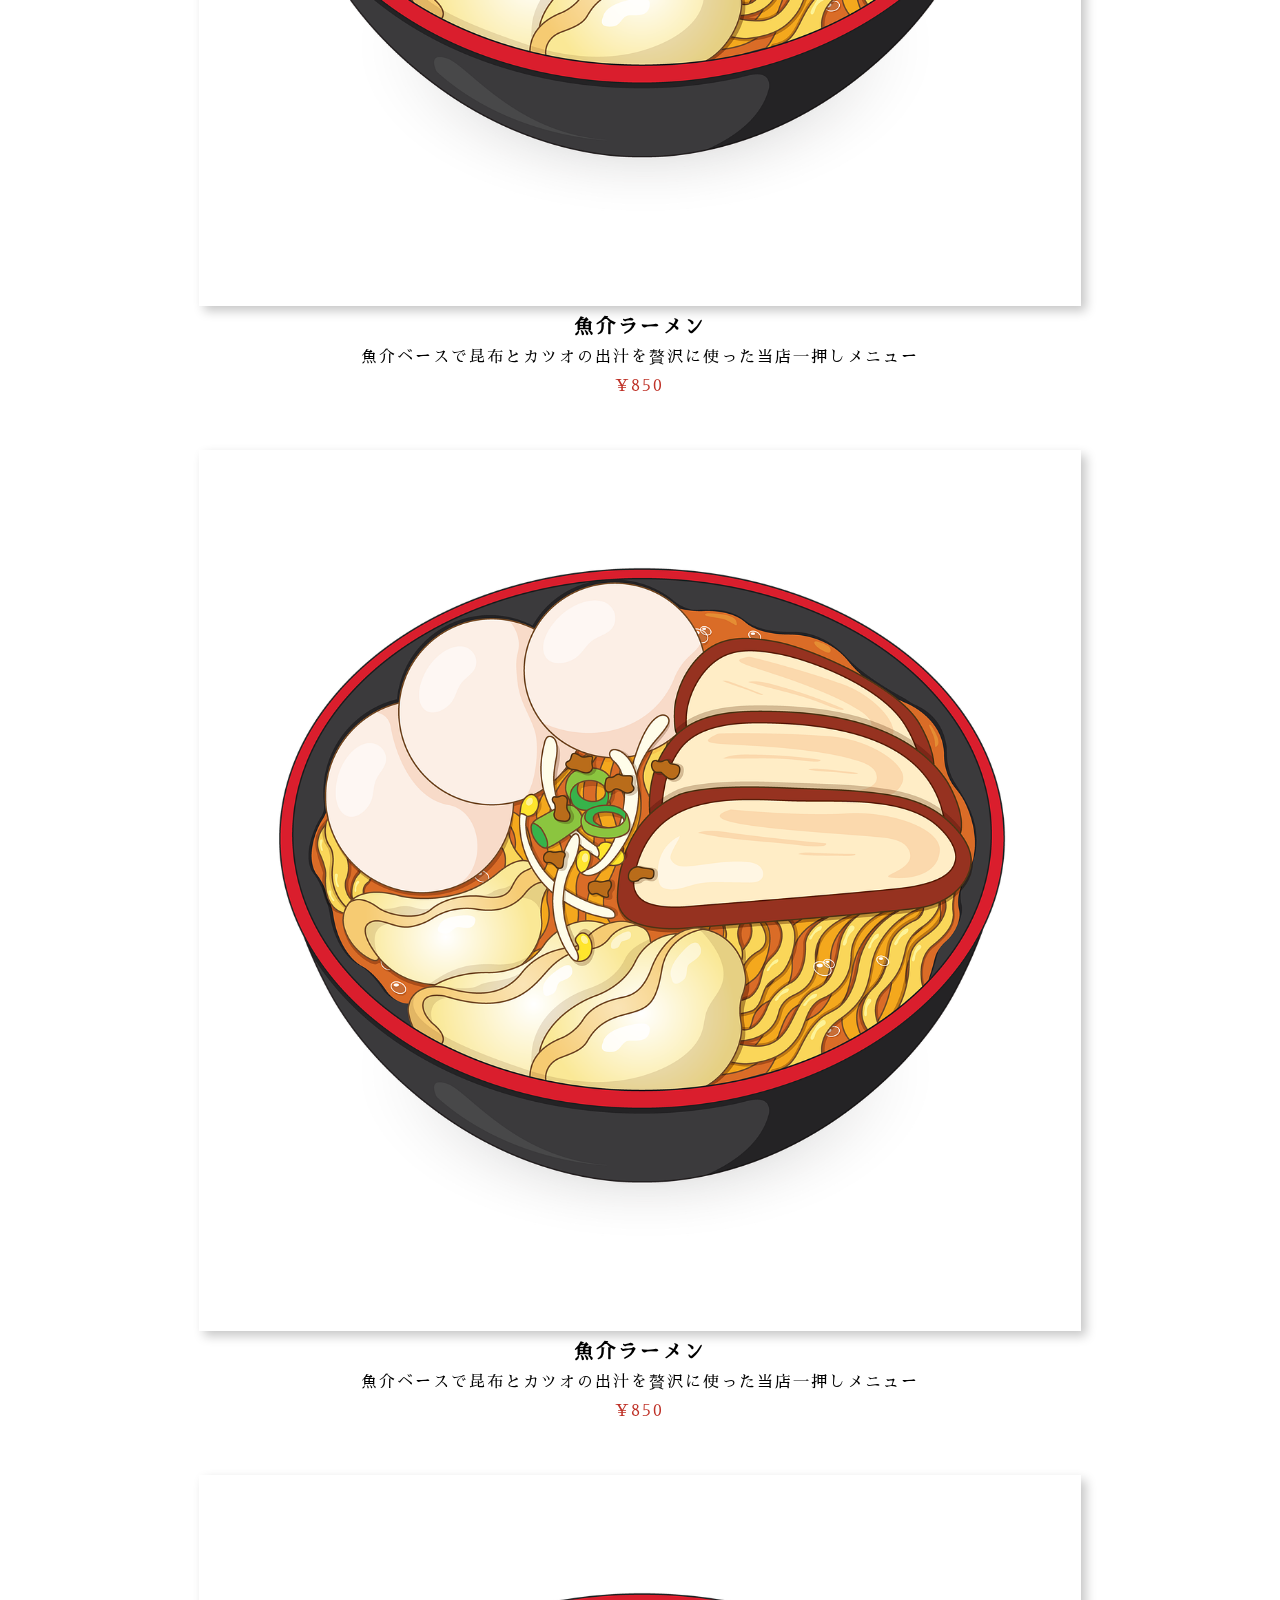
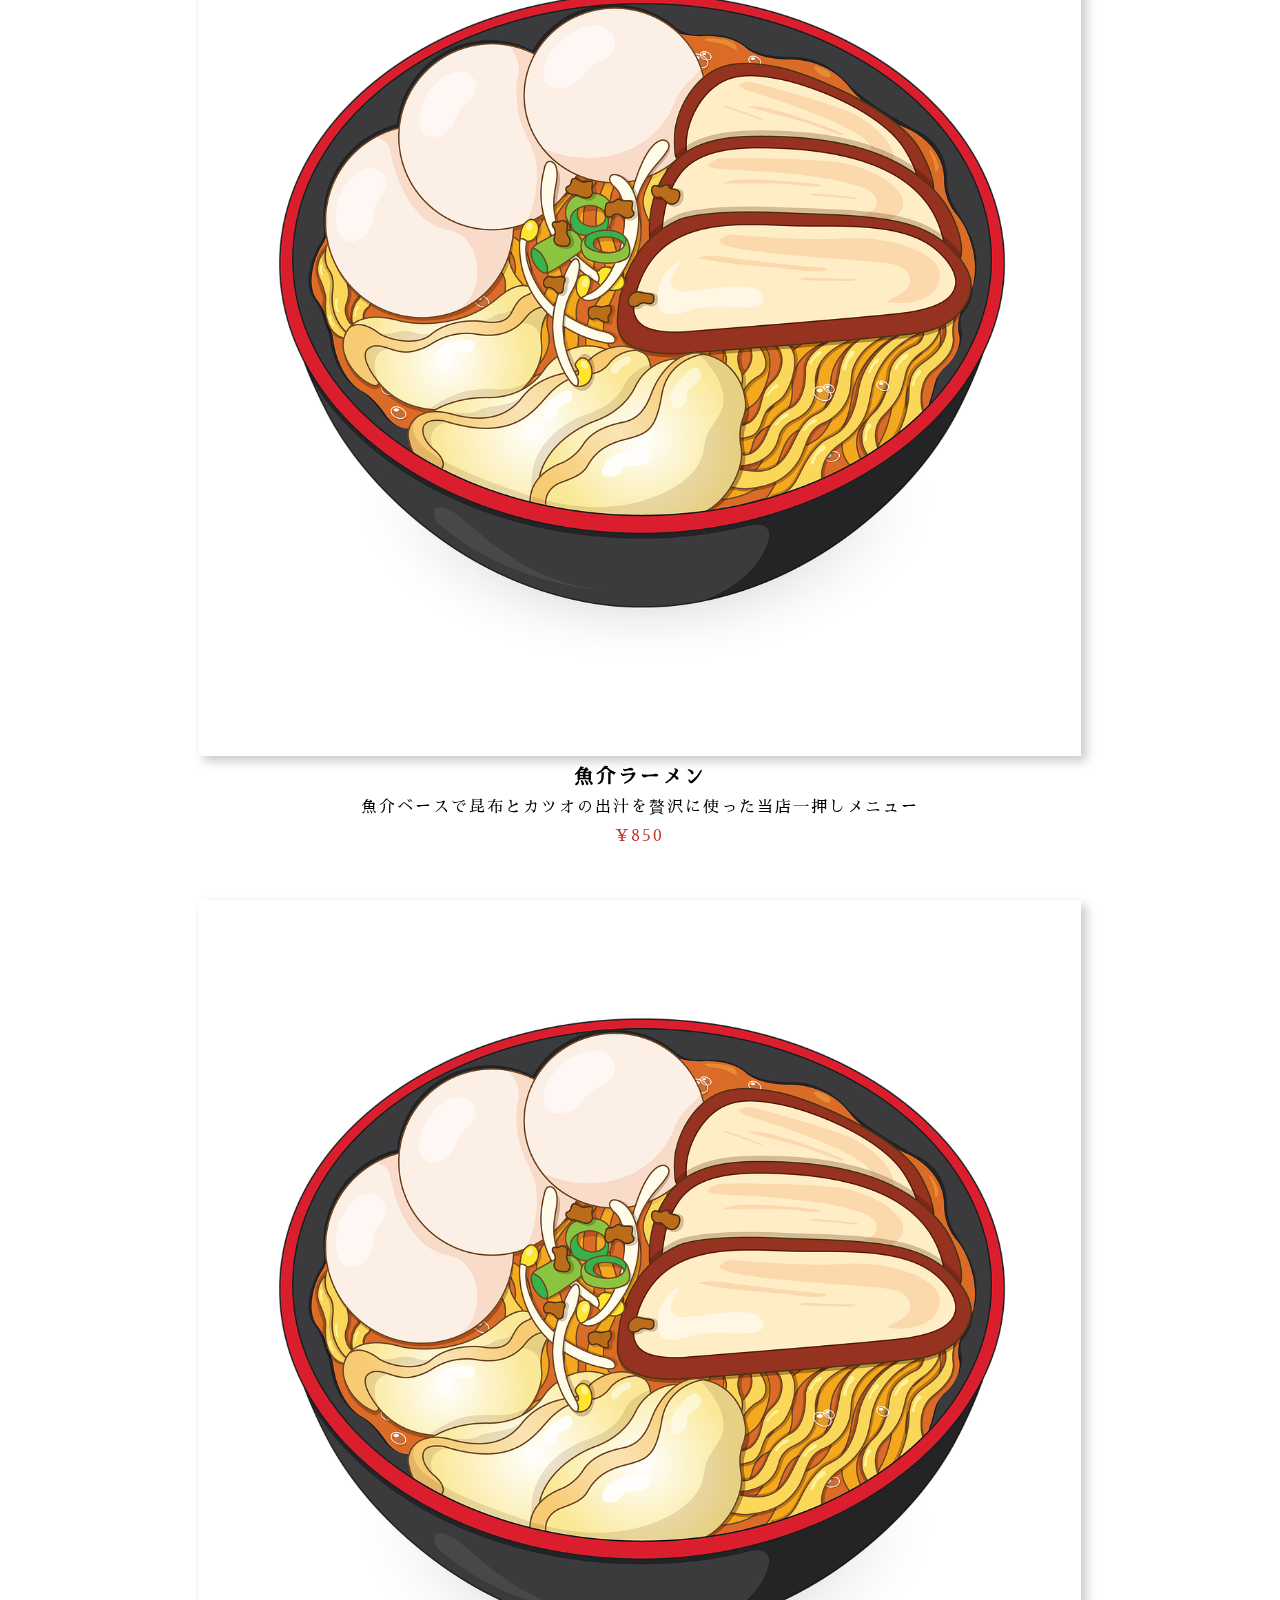
==== commit 436240a0: "Add files via upload" ====
--- a/index.html
+++ b/index.html
@@ -10,7 +10,7 @@
     <link href="https://use.fontawesome.com/releases/v5.6.1/css/all.css" rel="stylesheet">
     <link rel="stylesheet" href="stylesheet.css">
     <link rel="stylesheet" href="responsive.css">
-    <link href="https://fonts.googleapis.com/css?family=M+PLUS+Rounded+1c" rel="stylesheet">
+    <link href="https://fonts.googleapis.com/css?family=Sawarabi+Mincho" rel="stylesheet">
   </head>
   <body ontouchstart="">
     <!-- ロードアニメーション -->
--- a/stylesheet.css
+++ b/stylesheet.css
@@ -1,5 +1,5 @@
 *{
-  font-family: "M PLUS Rounded 1c";
+  font-family: "Sawarabi Mincho";
 }
 body{
   width: 100%;
@@ -320,7 +320,7 @@
   font-weight: bold;
 }
 .online-menu p:nth-child(4){
-  color:red;
+  color:#BF3228;
 }
 
 
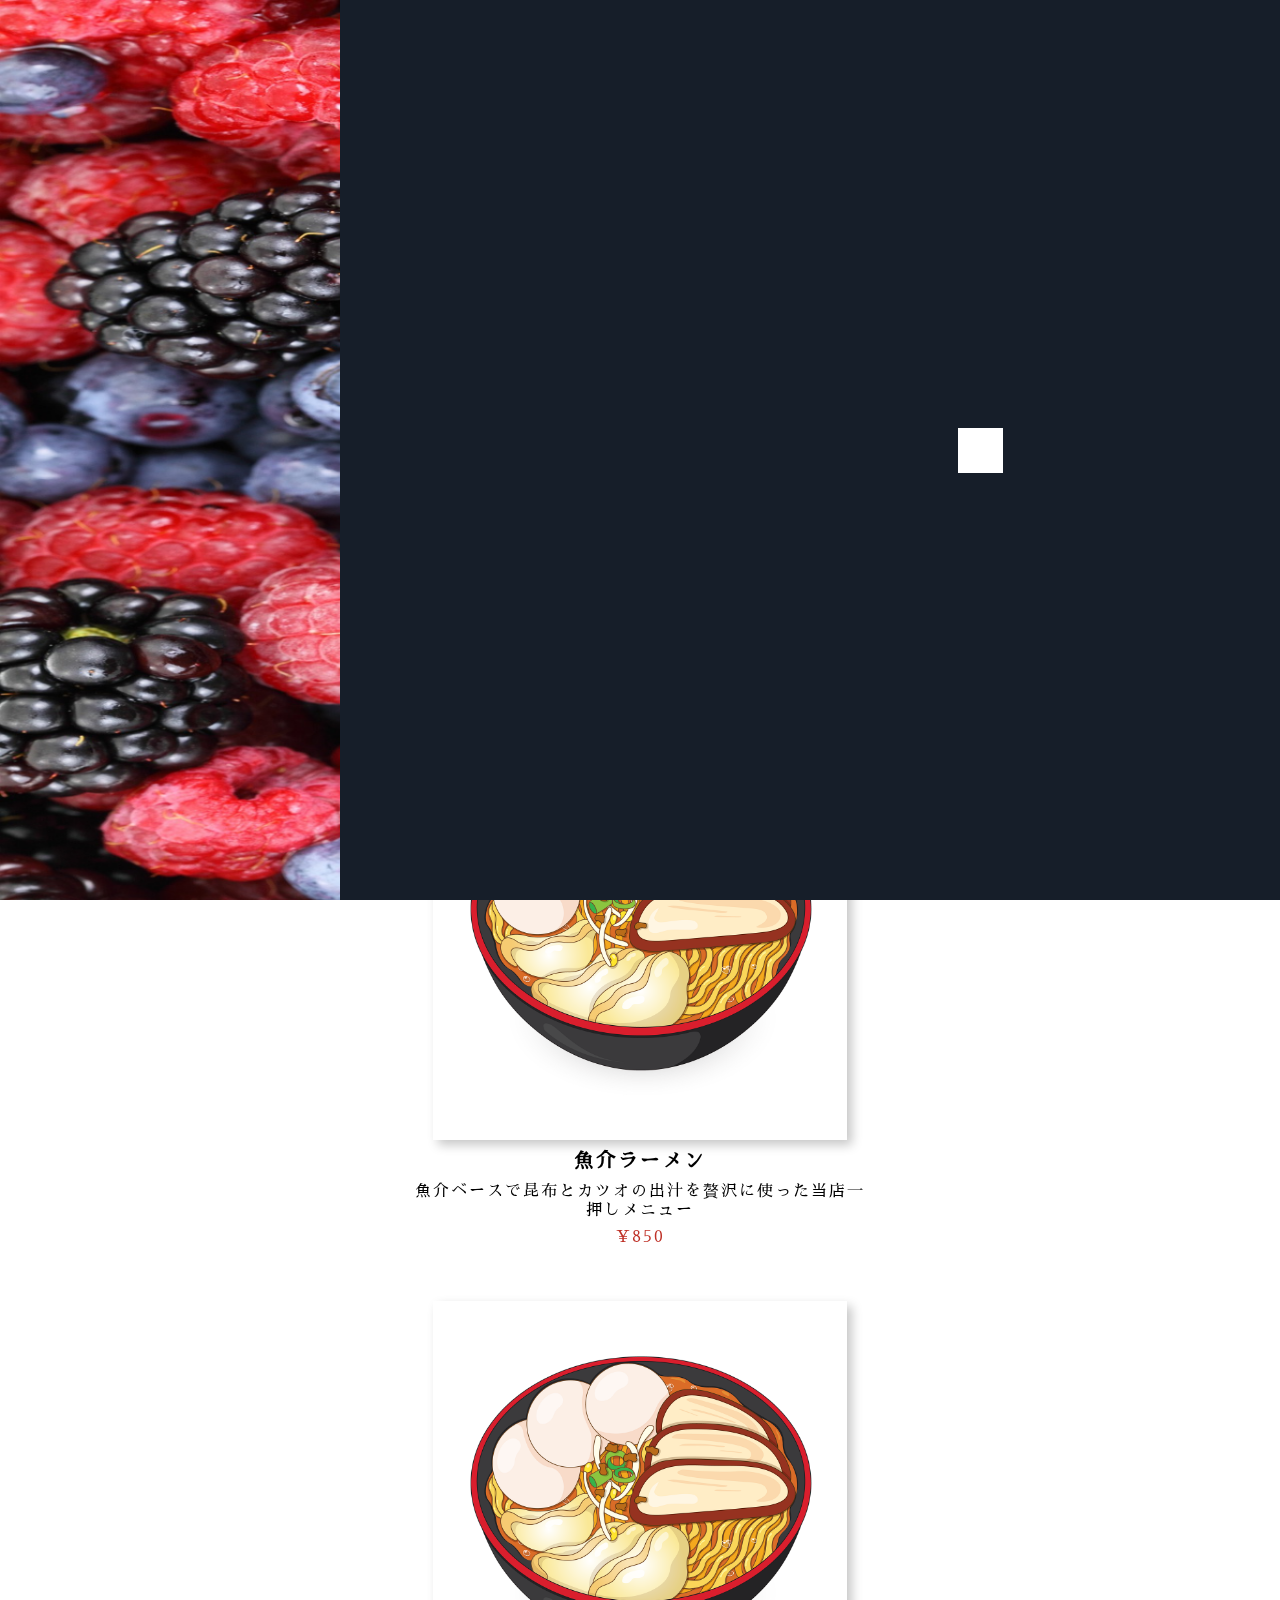
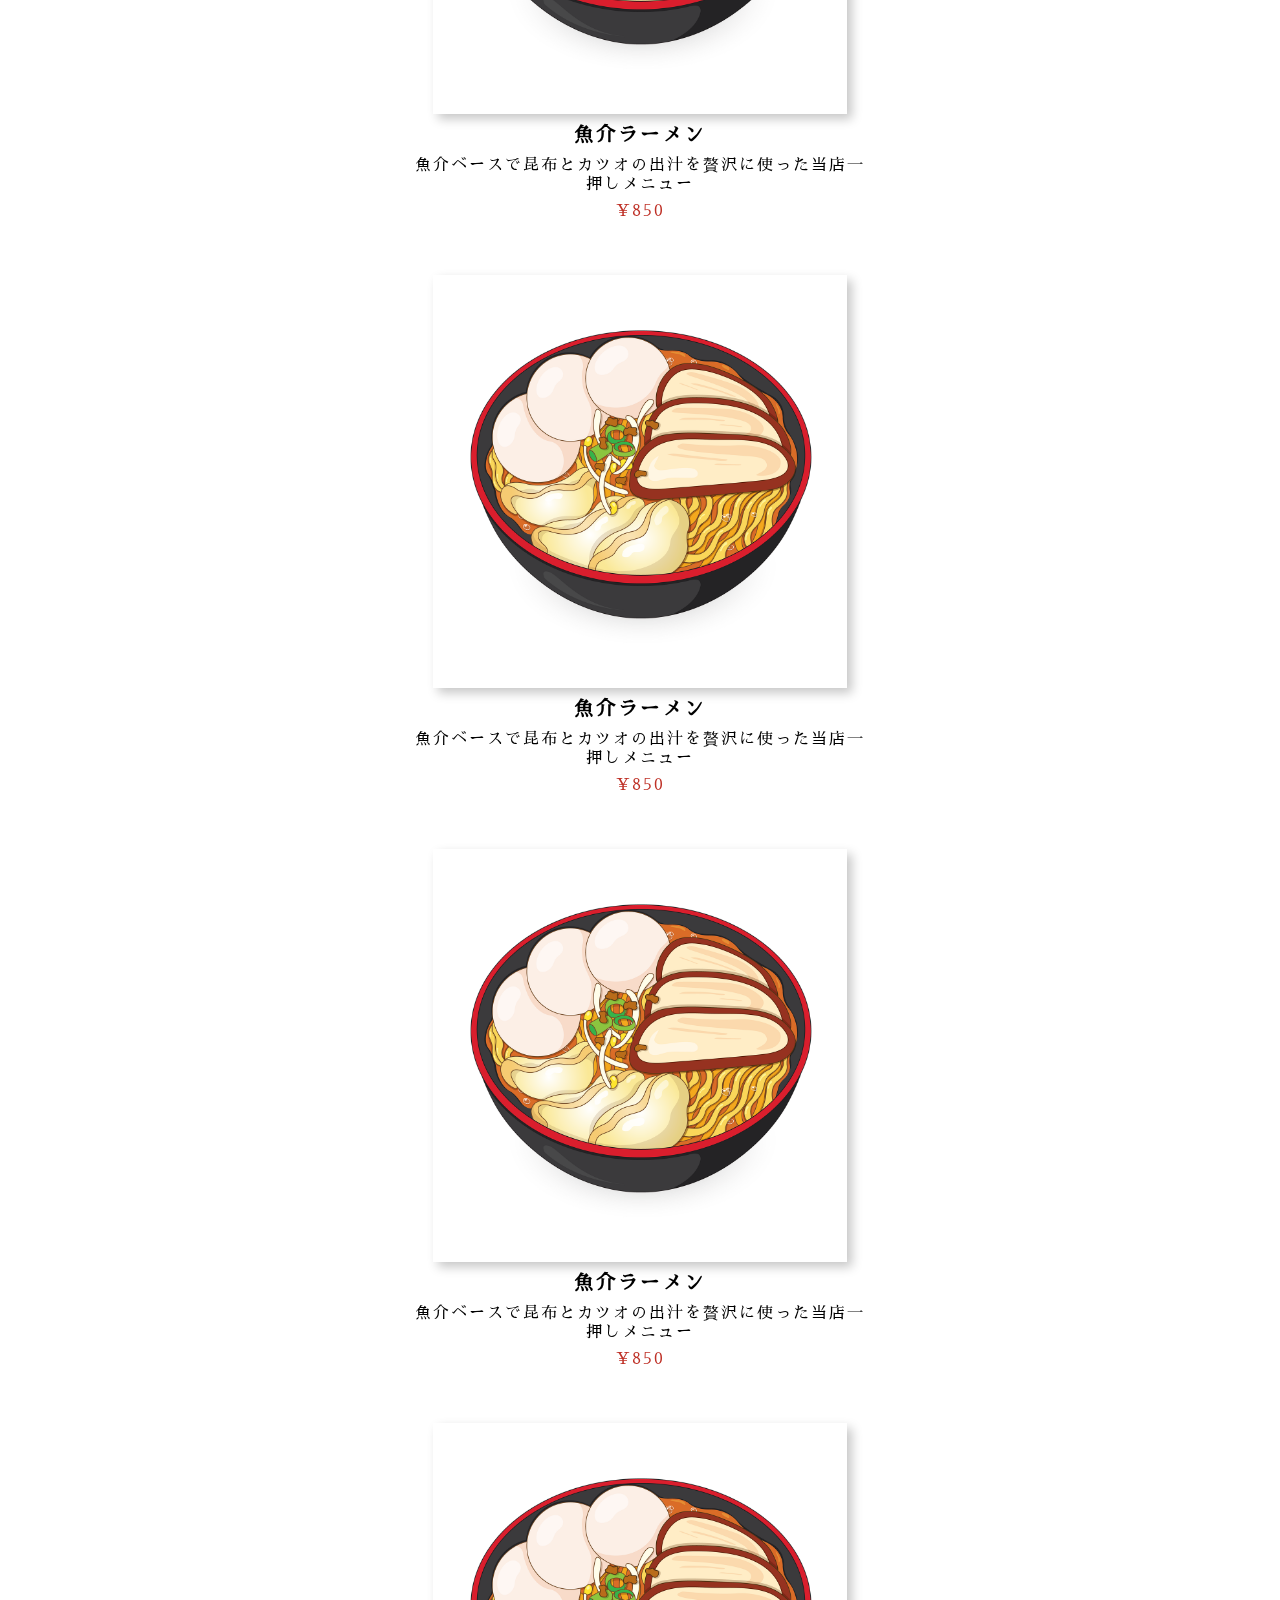
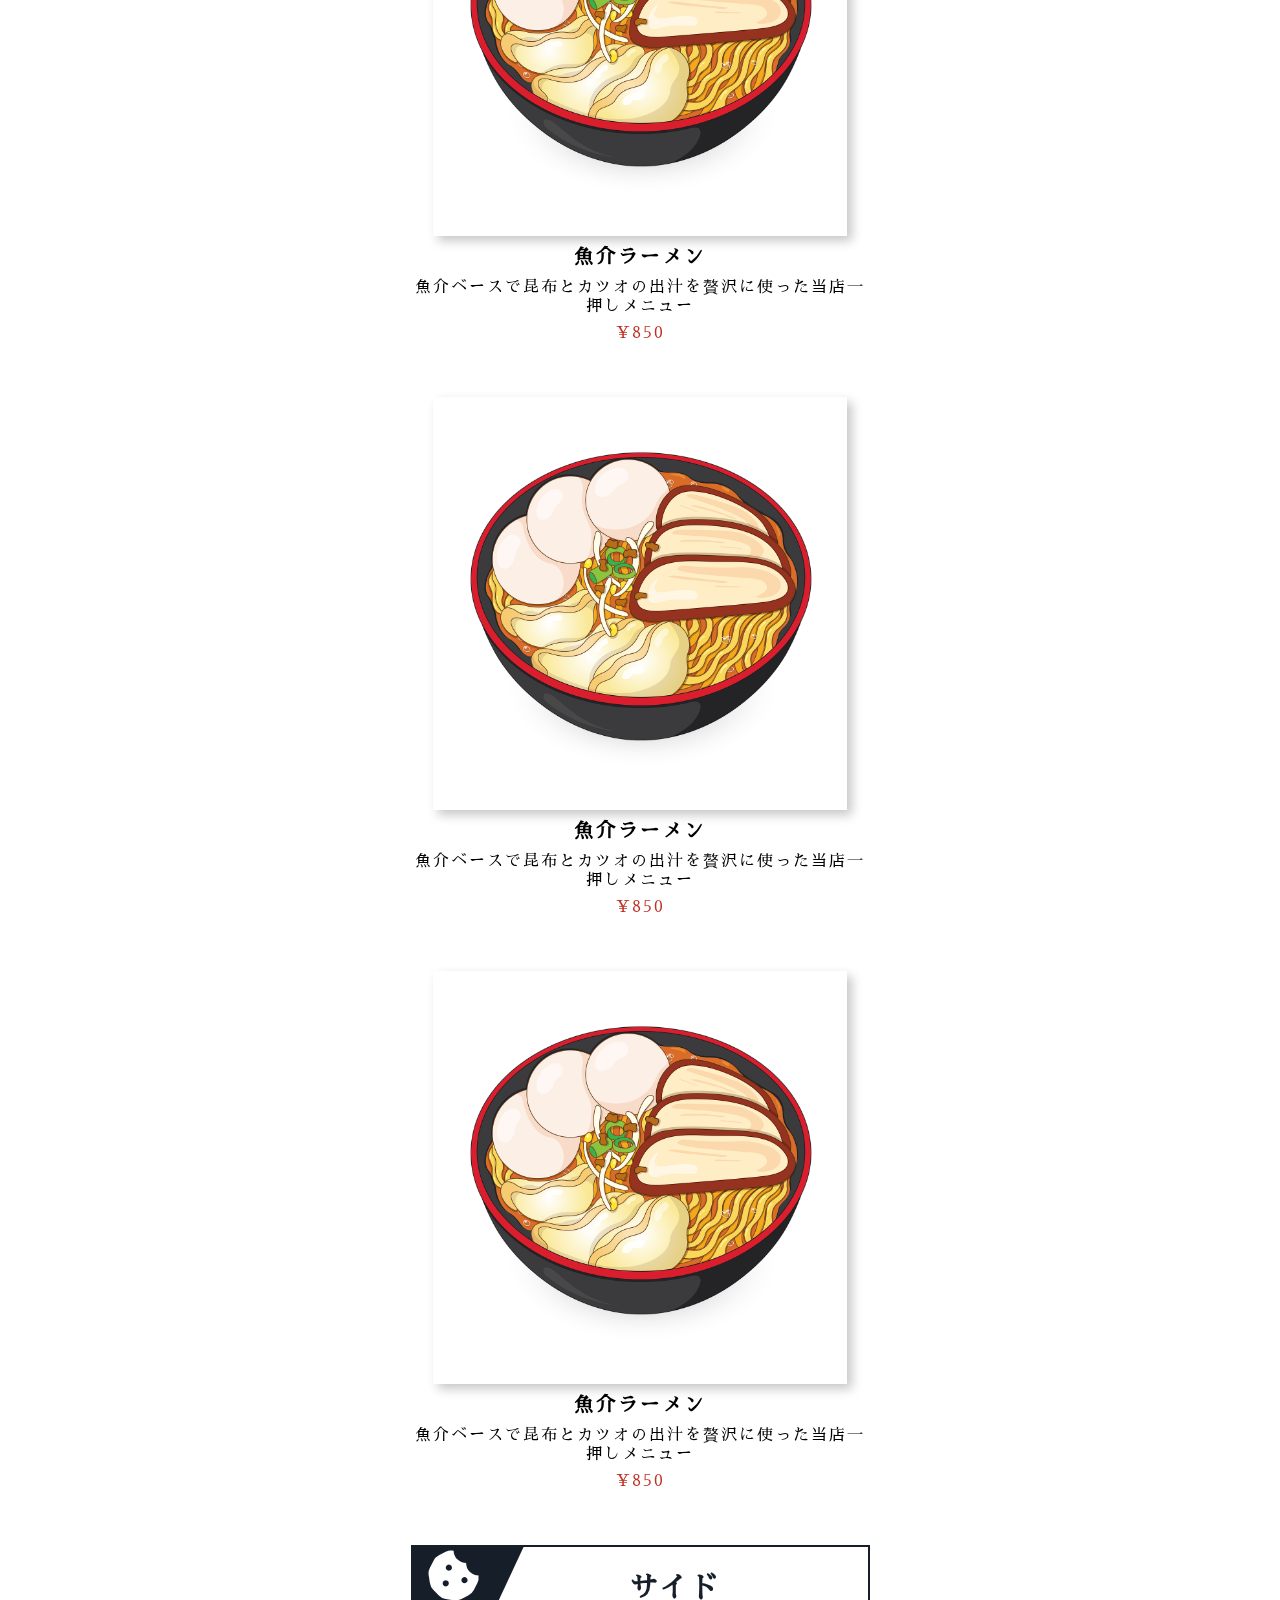
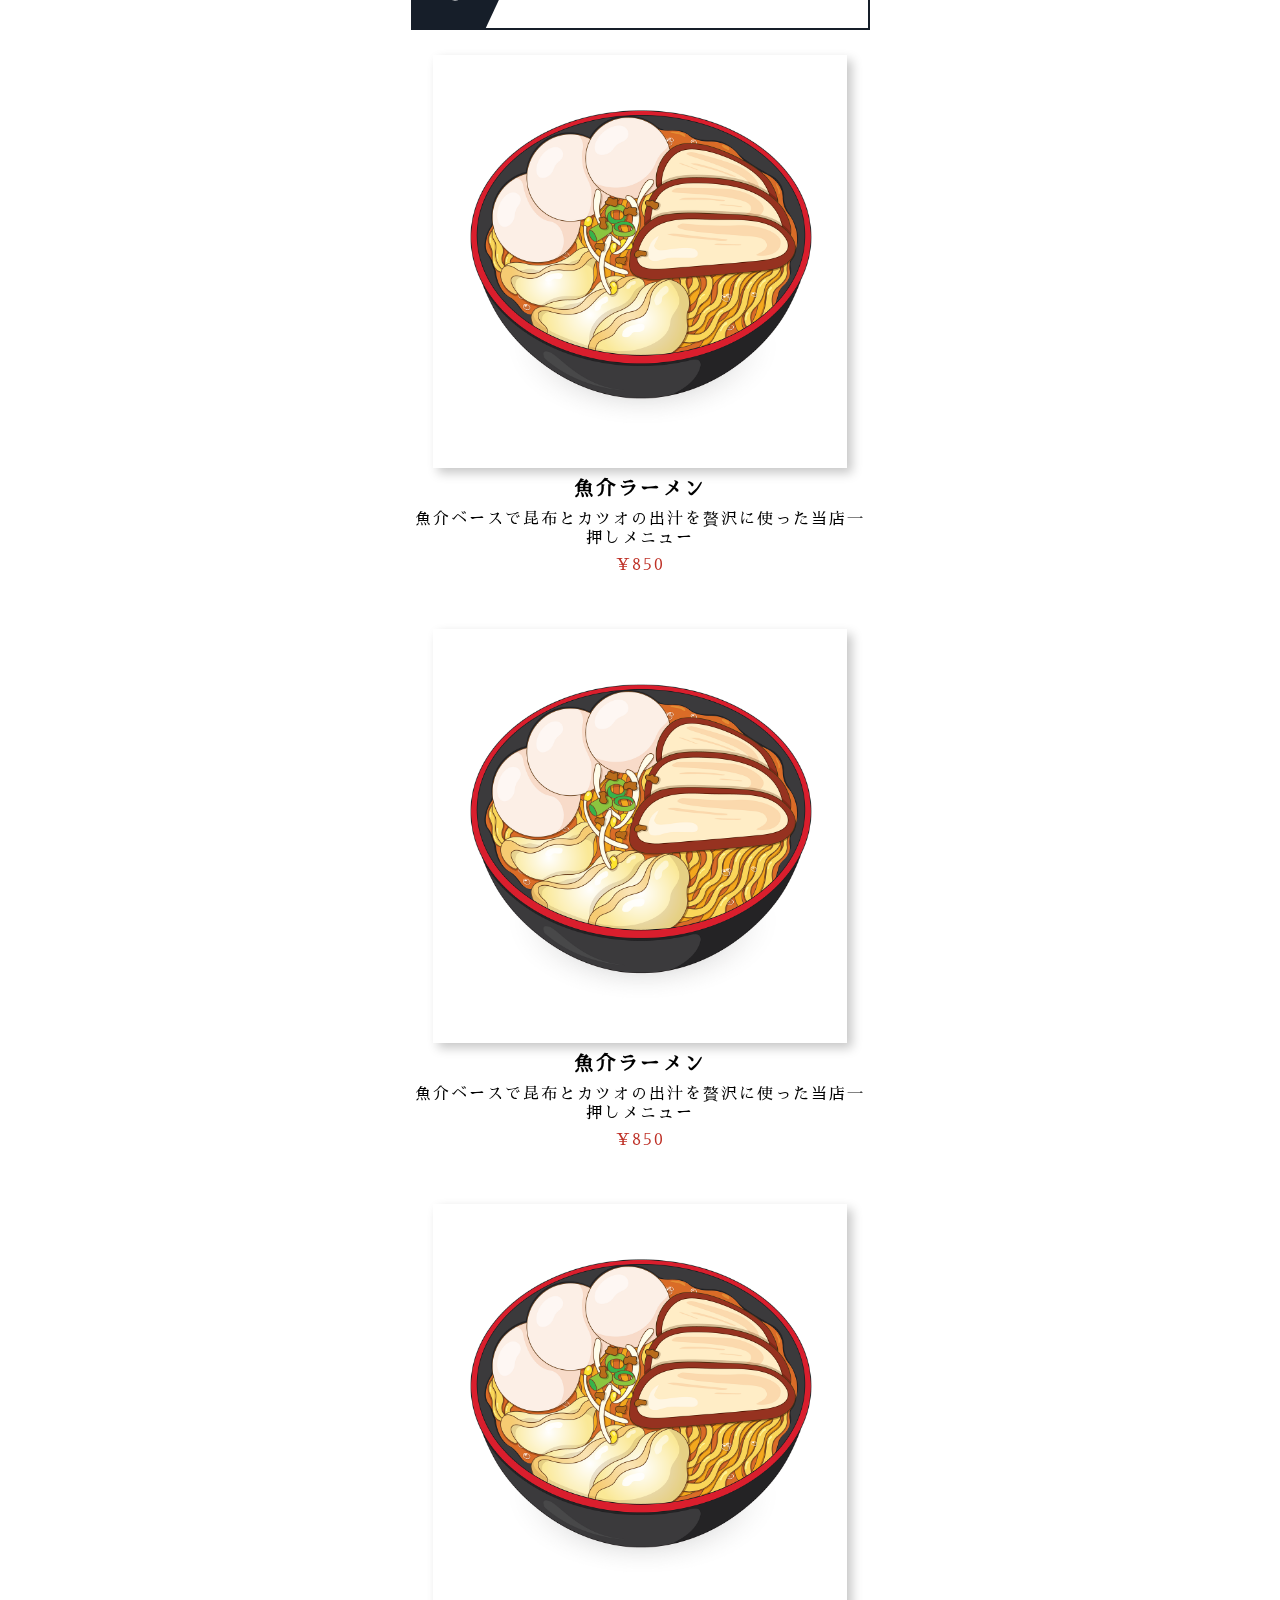
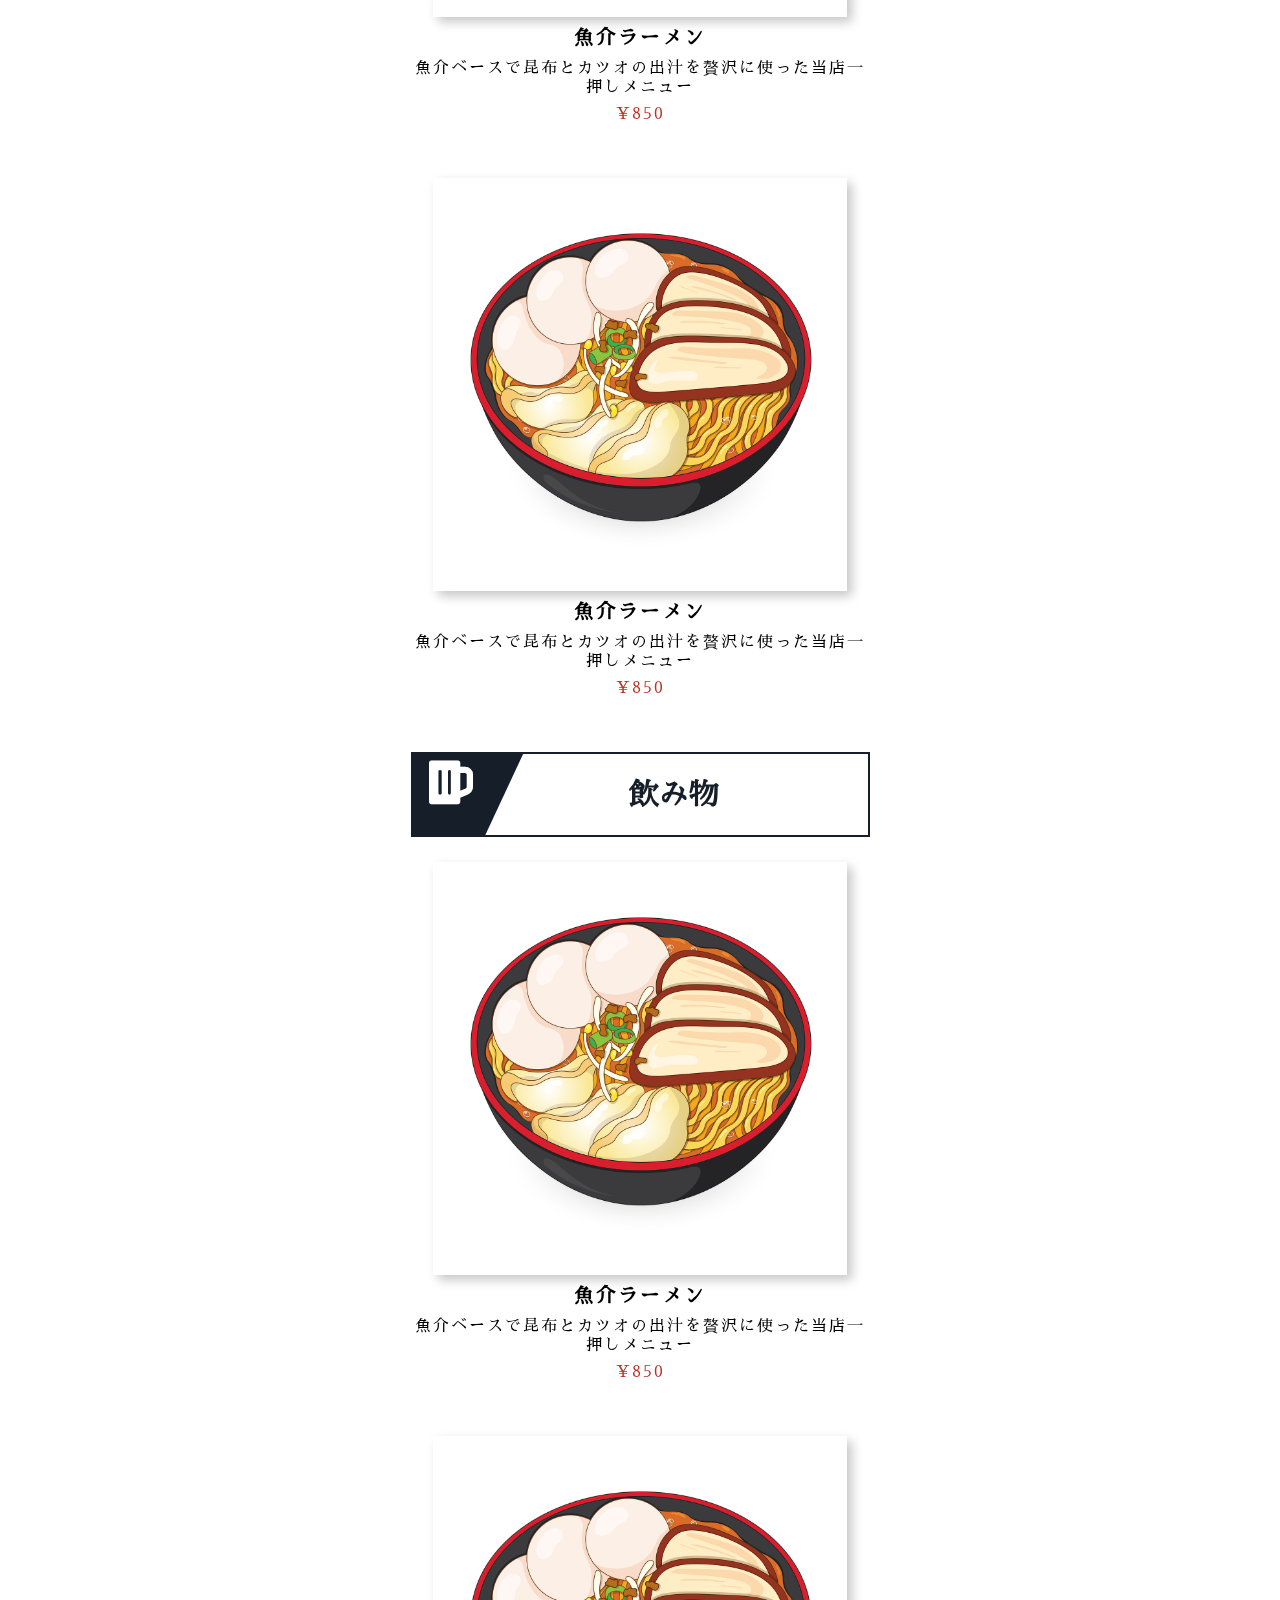
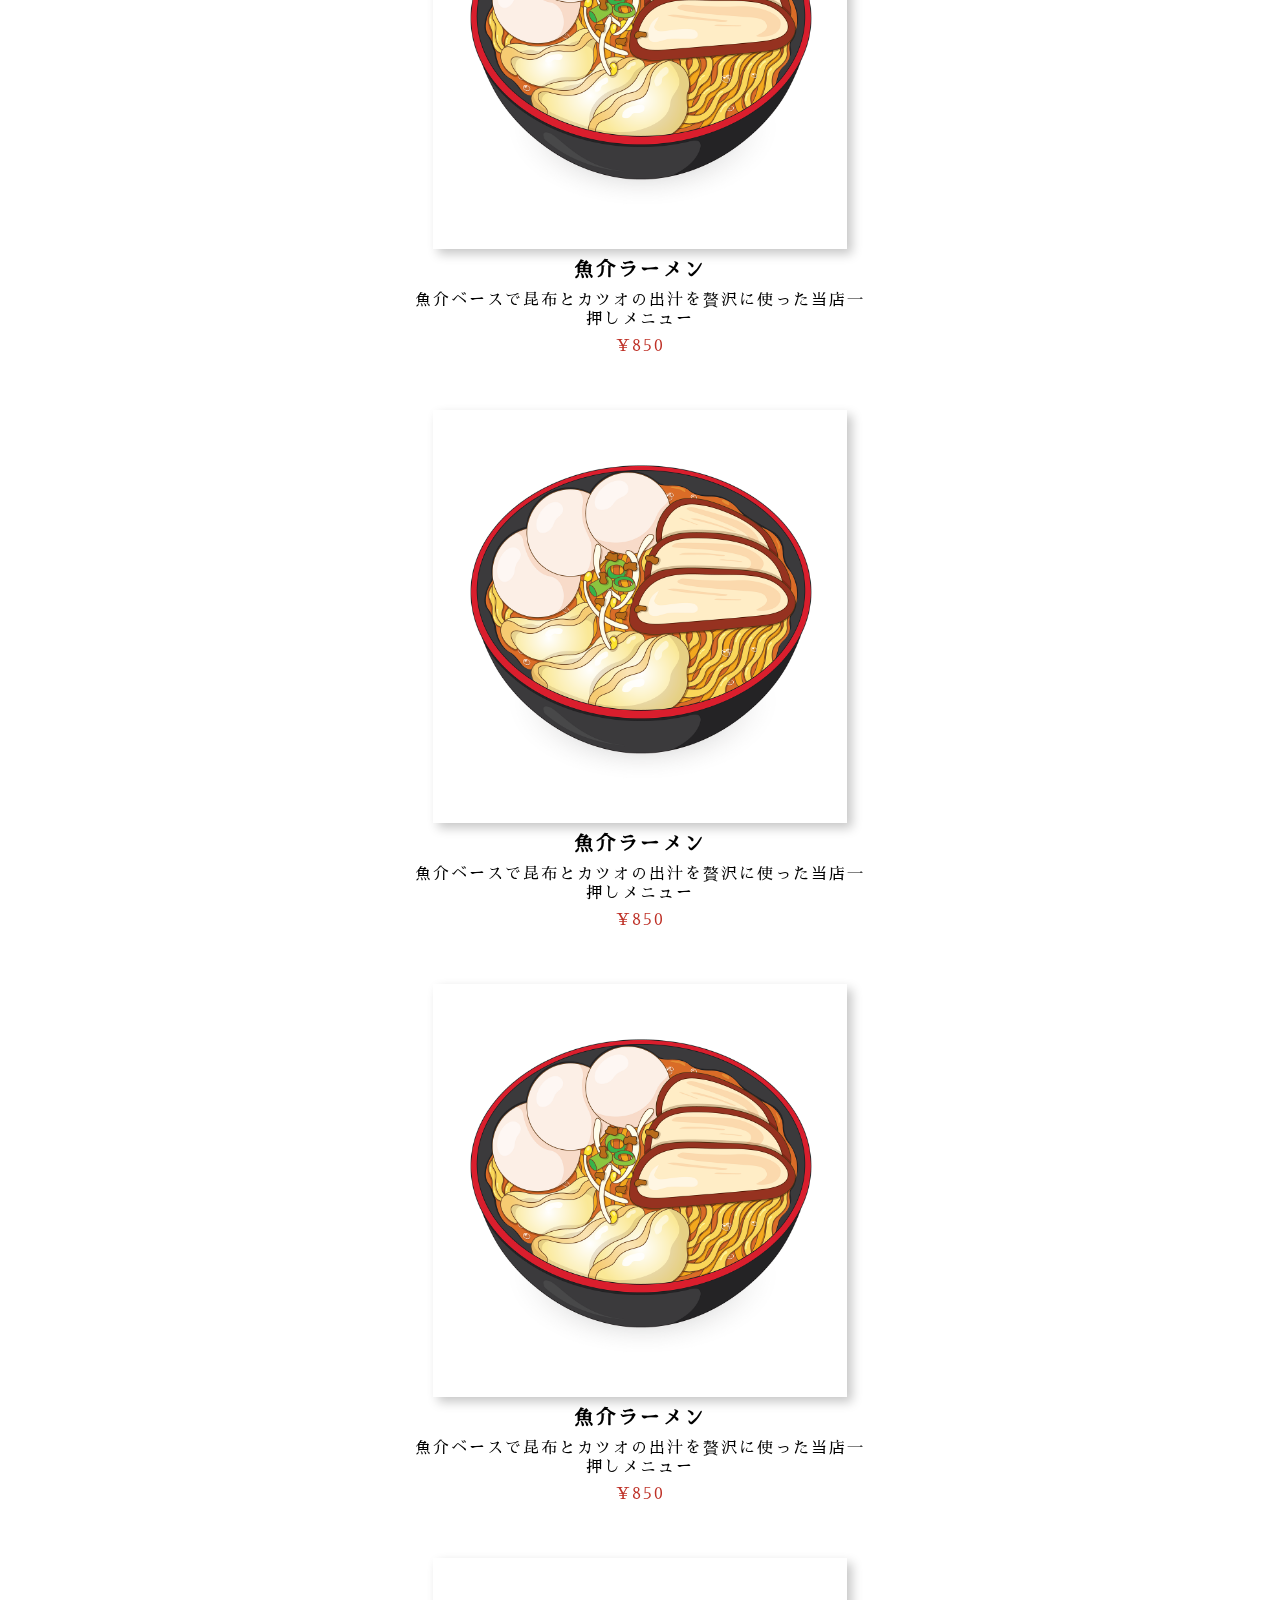
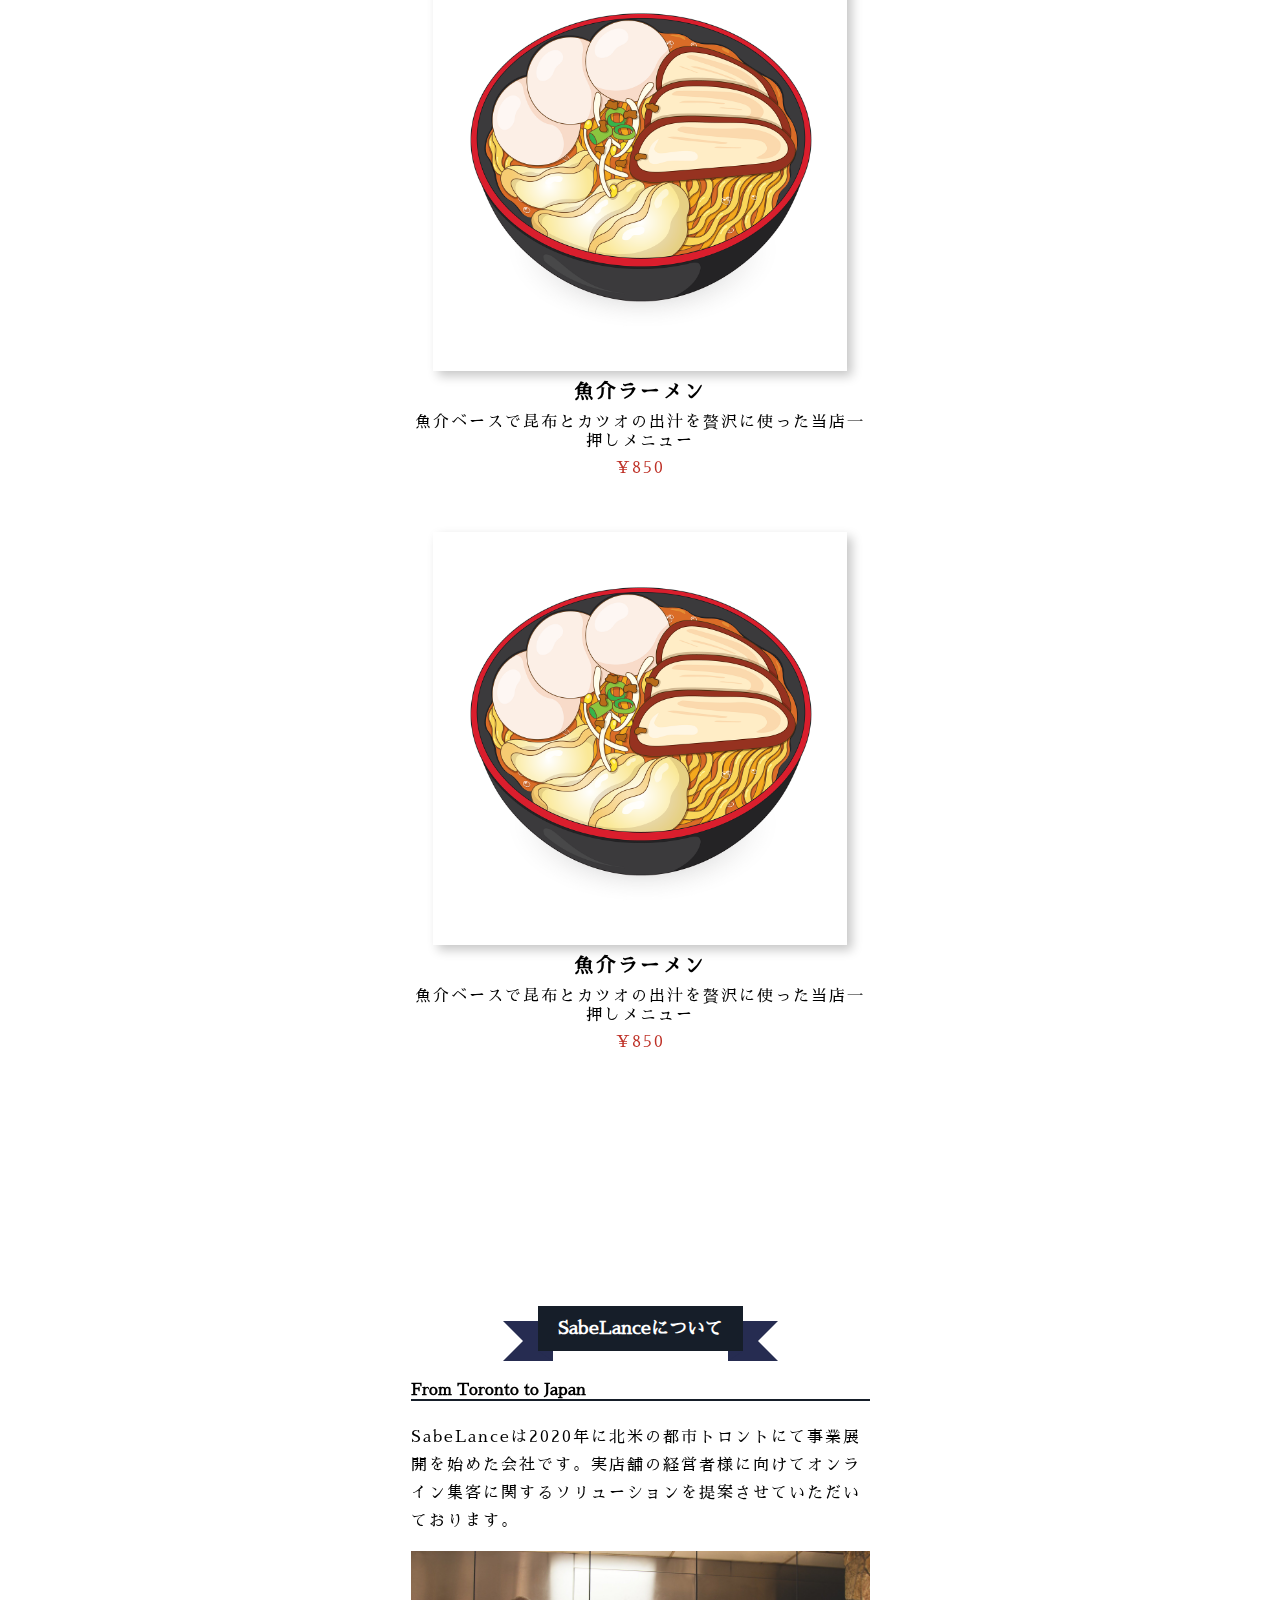
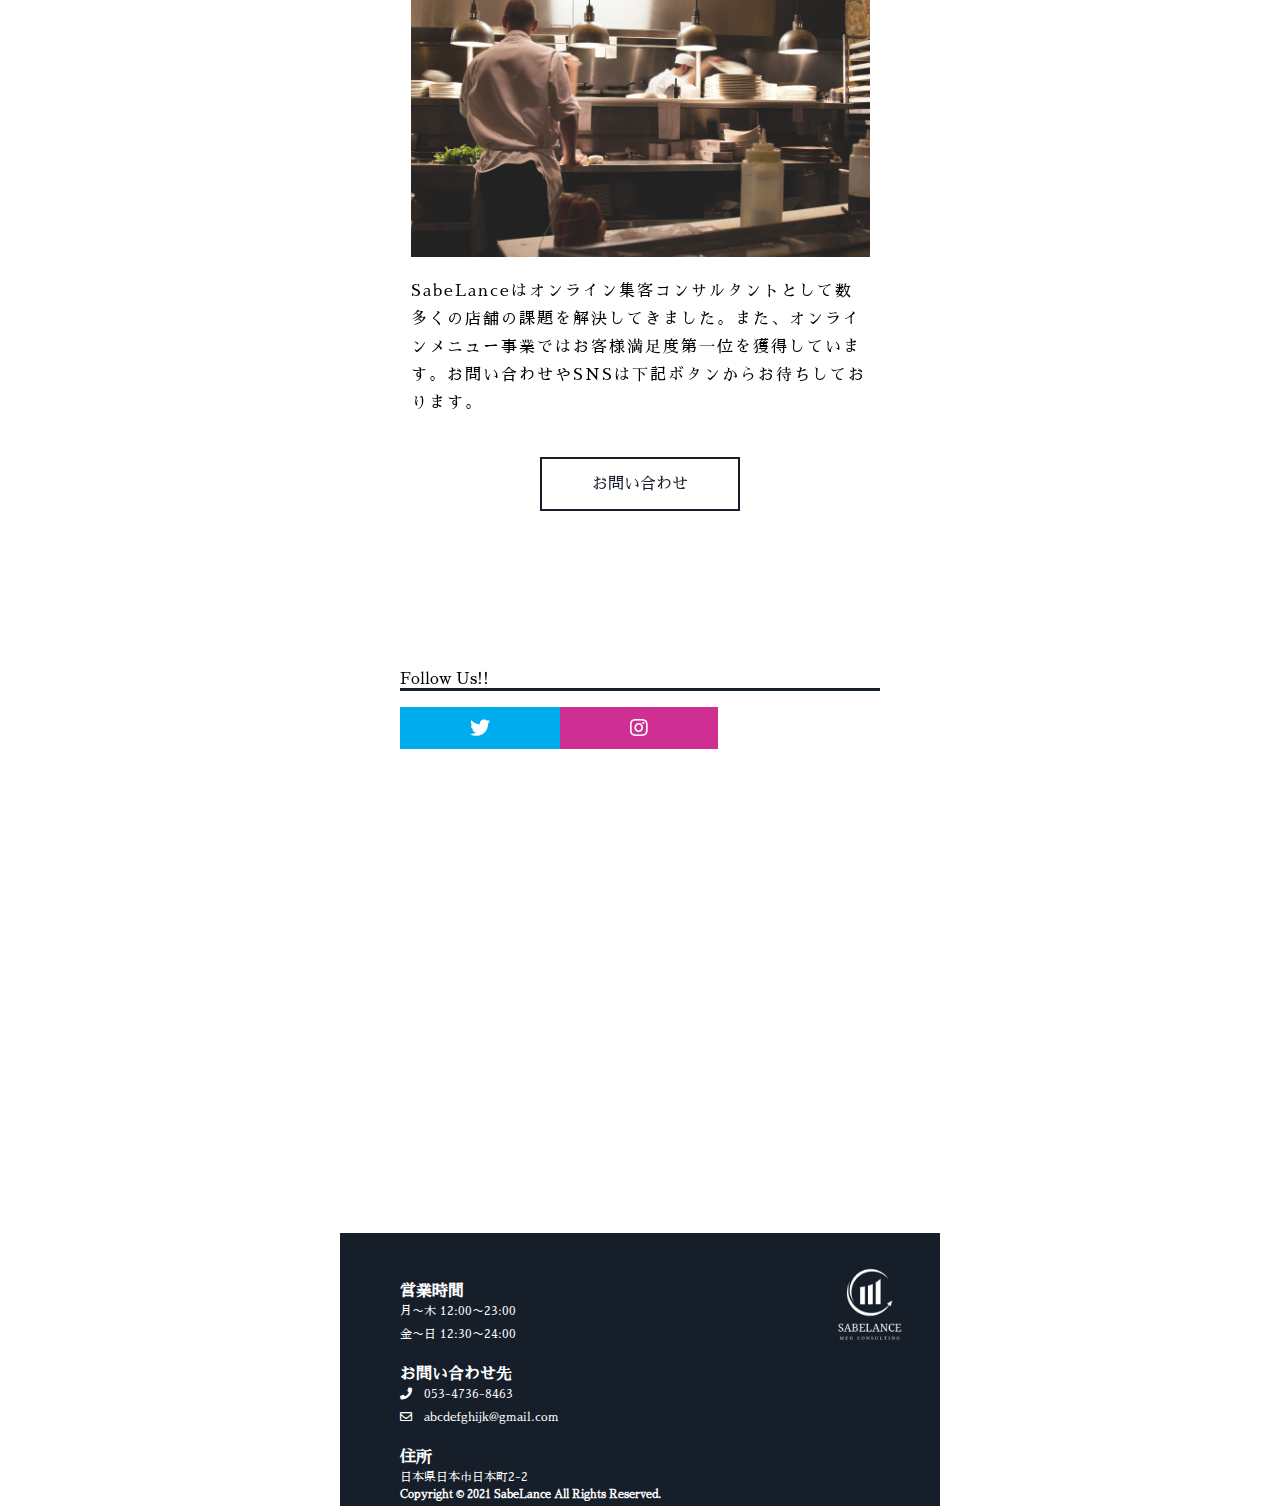
==== commit 9224b222: "Add files via upload" ====
--- a/index.html
+++ b/index.html
@@ -45,12 +45,12 @@
     </div>
     <nav class="menu-after">
       <ul>
-        <li><a href="#">About SabeLance</a></li>
-        <li><a href="#">Food</a></li>
-        <li><a href="#">Side Menu</a></li>
-        <li><a href="#">Drink</a></li>
+        <li><a href="https://ryow1003.github.io/menu/about/">About SabeLance</a></li>
+        <li><a href="https://ryow1003.github.io/menu/food/">Food</a></li>
+        <li><a href="https://ryow1003.github.io/menu/side/">Side Menu</a></li>
+        <li><a href="https://ryow1003.github.io/menu/drink/">Drink</a></li>
         <li><a href="#">お問い合わせ</a></li>
-        <li><a href="#">080-2984-3947</a></li>
+        <li><a href="tel:000-0000-0000">080-2984-3947</a></li>
       </ul>
     </nav>
 
@@ -58,10 +58,10 @@
     <div class="main-content">
       <!-- 分岐ボタン -->
       <div class="menu-branch">
-        <a href="#"><i class="fas fa-utensils"></i><br>食事</a>
-        <a href=""><i class="fas fa-cookie-bite"></i><br>サイド</a>
-        <a href=""><i class="fas fa-beer"></i><br>飲み物</a>
-        <a href=""><i class="fas fa-store-alt"></i><br>お店について</a>
+        <a href="https://ryow1003.github.io/menu/food/"><i class="fas fa-utensils"></i><br>食事</a>
+        <a href="https://ryow1003.github.io/menu/side/"><i class="fas fa-cookie-bite"></i><br>サイド</a>
+        <a href="https://ryow1003.github.io/menu/drink/"><i class="fas fa-beer"></i><br>飲み物</a>
+        <a href="#jump"><i class="fas fa-store-alt"></i><br>お店について</a>
       </div>
 
       <!-- メニュー -->
@@ -174,7 +174,7 @@
       </div>
 
       <!-- お店について -->
-      <div class="label">
+      <div class="label" id="jump">
         <h1>SabeLanceについて</h1>
       </div>
       <div class="about-us">
@@ -204,12 +204,13 @@
 
     <!-- FOOTER -->
     <footer>
+      <img src="pic/logo.png" alt="">
       <h4>営業時間</h4>
-      <p>月〜木 12時〜23時</p>
-      <p>金〜日 12時〜24時</p>
+      <p>月〜木 12:00〜23:00</p>
+      <p>金〜日 12:30〜24:00</p>
       <h4>お問い合わせ先</h4>
-      <p>053-4736-8463</p>
-      <p>abcdefghijk@gmail.com</p>
+      <a href="tel:000-0000-0000"><i class="fas fa-phone"></i>&emsp;053-4736-8463</a>
+      <a href="mailto:nvbcnci@gmail.com"><i class="far fa-envelope"></i>&emsp;abcdefghijk@gmail.com</a>
       <h4>住所</h4>
       <p>日本県日本市日本町2-2</p>
       <h6>Copyright © 2021 SabeLance All Rights Reserved.</h6>
--- a/stylesheet.css
+++ b/stylesheet.css
@@ -575,8 +575,33 @@
 /* FOOTER */
 footer{
   width:80%;
-  padding:30px 10%;
+  padding:30px 10% 5px 10%;
   background-color: #161e29;
   color:white;
-}
-
+  display:flex;
+  flex-direction: column;
+  position: relative;
+}
+footer img{
+  width:100px;
+  height:100px;
+  position: absolute;
+  top:20px;
+  right:20px;
+}
+footer p,footer a{
+  margin:0;
+  padding:5px 0;
+  font-size: 12px;
+  text-decoration: none;
+  color:#fff
+}
+footer h4{
+  margin: 0;
+  padding-top: 20px;
+}
+footer h6{
+  margin: 0;
+}
+
+
--- a/responsive.css
+++ b/responsive.css
@@ -0,0 +1,34 @@
+@media screen and (min-width:800px){
+  body{
+    width:600px;
+    max-width:600px;
+    margin:0 auto;
+  }
+  header{
+    width: 600px;
+    max-width: 600px;
+    margin: 0 auto;
+  }
+}
+@media screen and (max-width:375px){
+  .menu-branch a{
+    font-size: 16px;
+  }
+  .menu-branch a i{
+    font-size: 80px;
+  }
+  .sns a{
+    padding:10px 60px;
+  }
+}
+@media screen and (max-width:320px){
+  .menu-branch a{
+    font-size: 14px;
+  }
+  .menu-branch a i{
+    font-size: 70px;
+  }
+  .sns a{
+    padding:10px 50px;
+  }
+}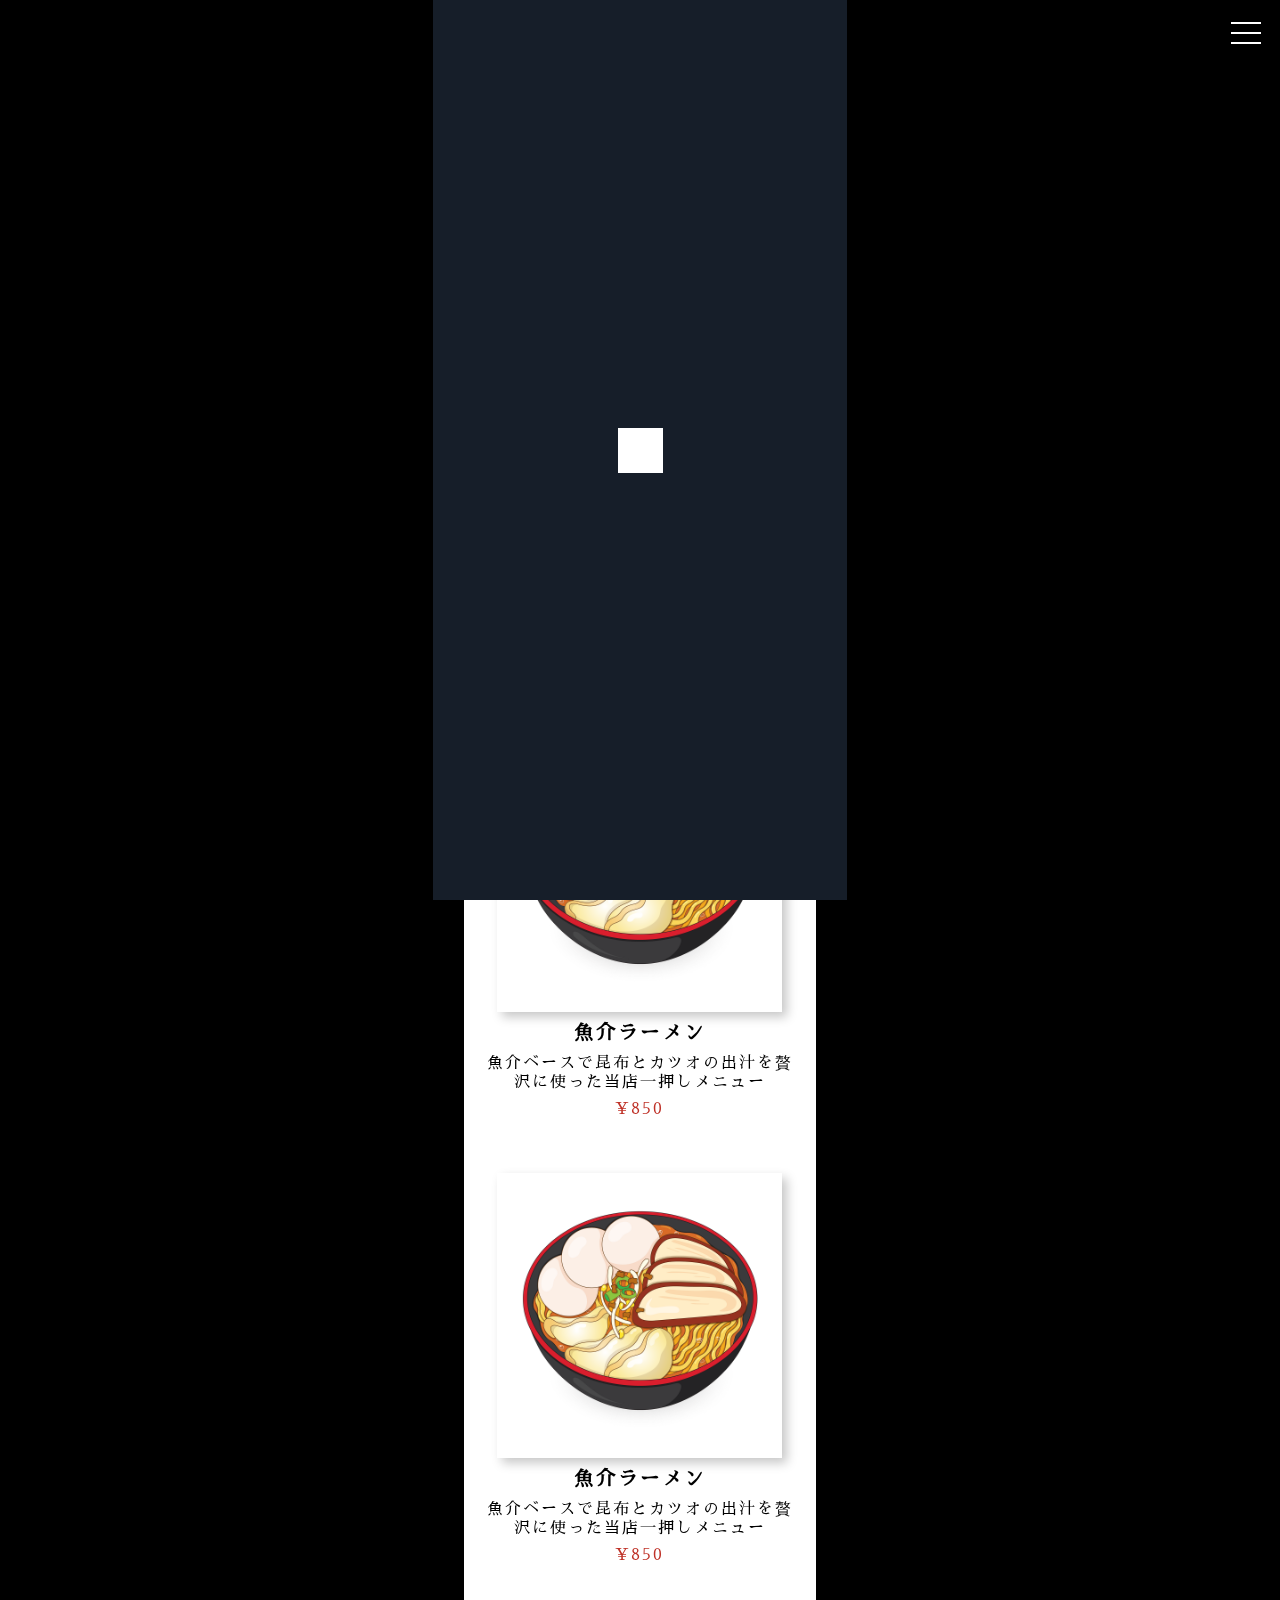
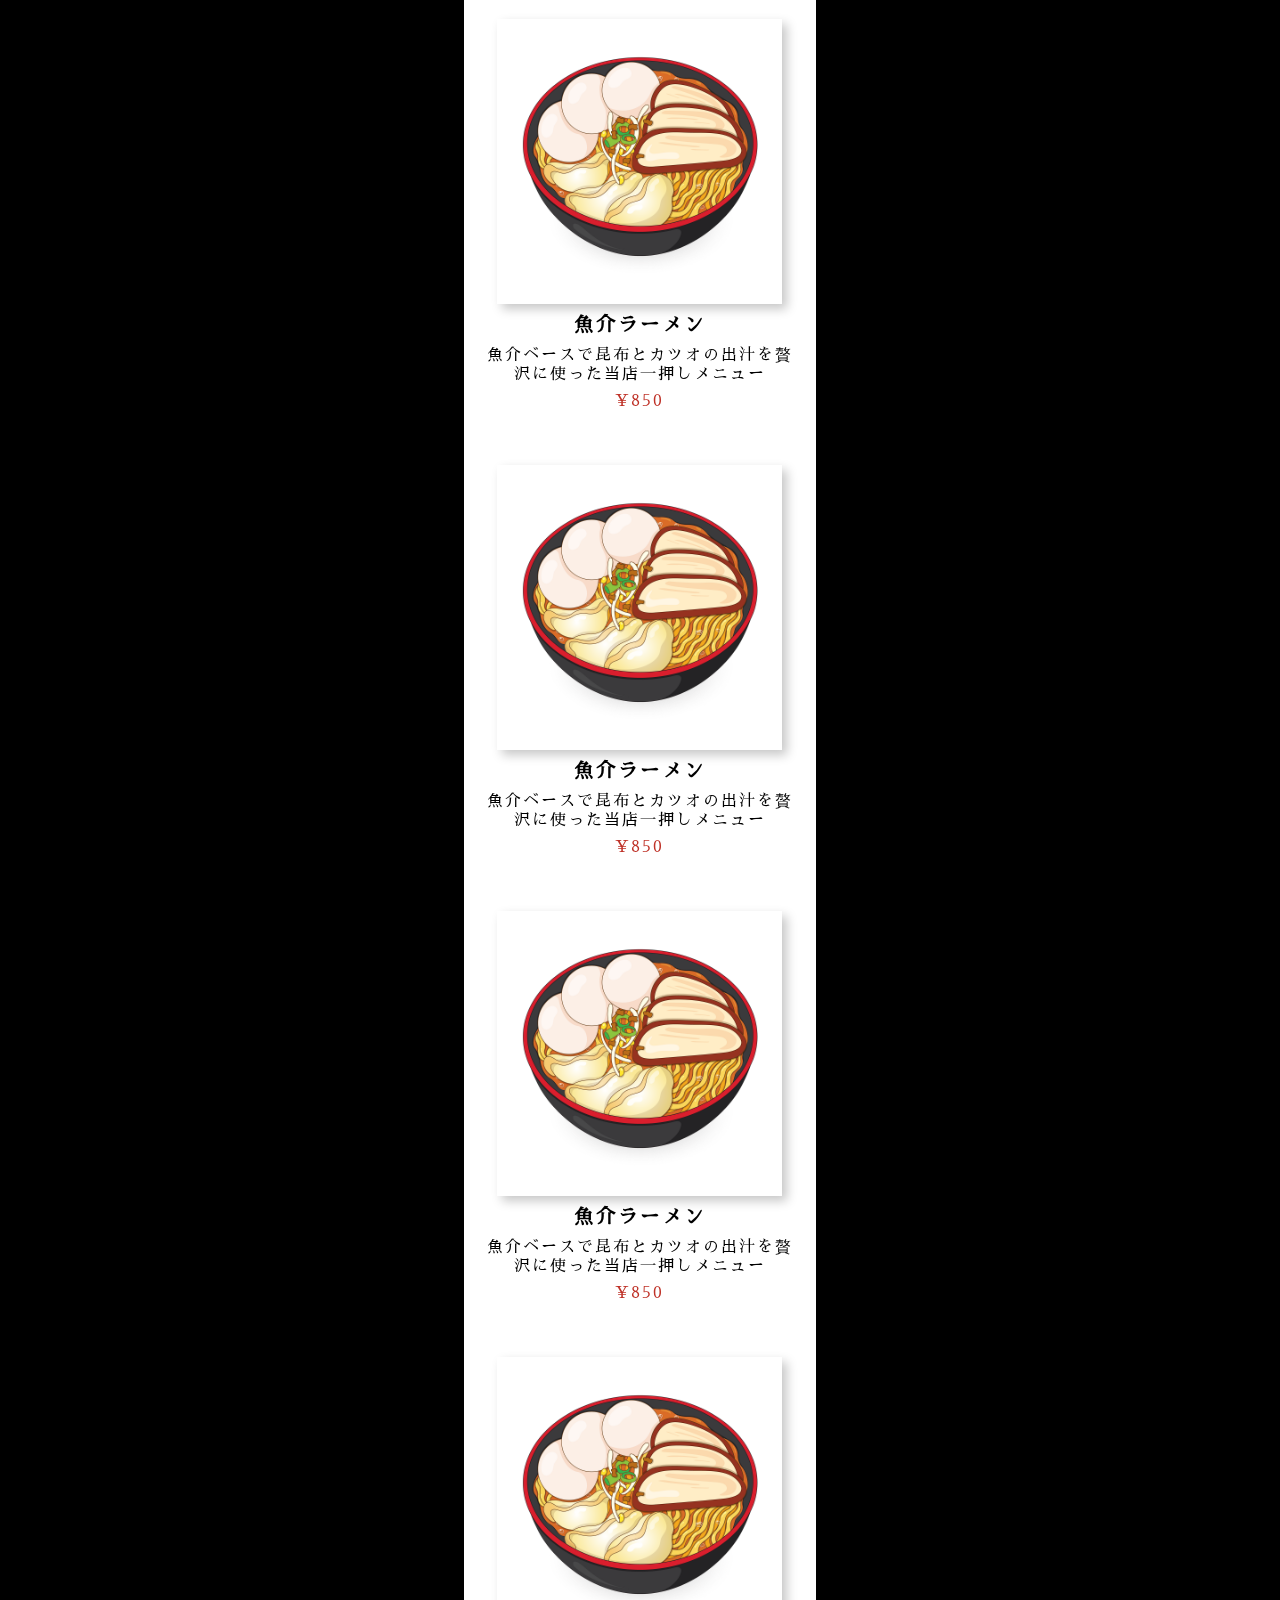
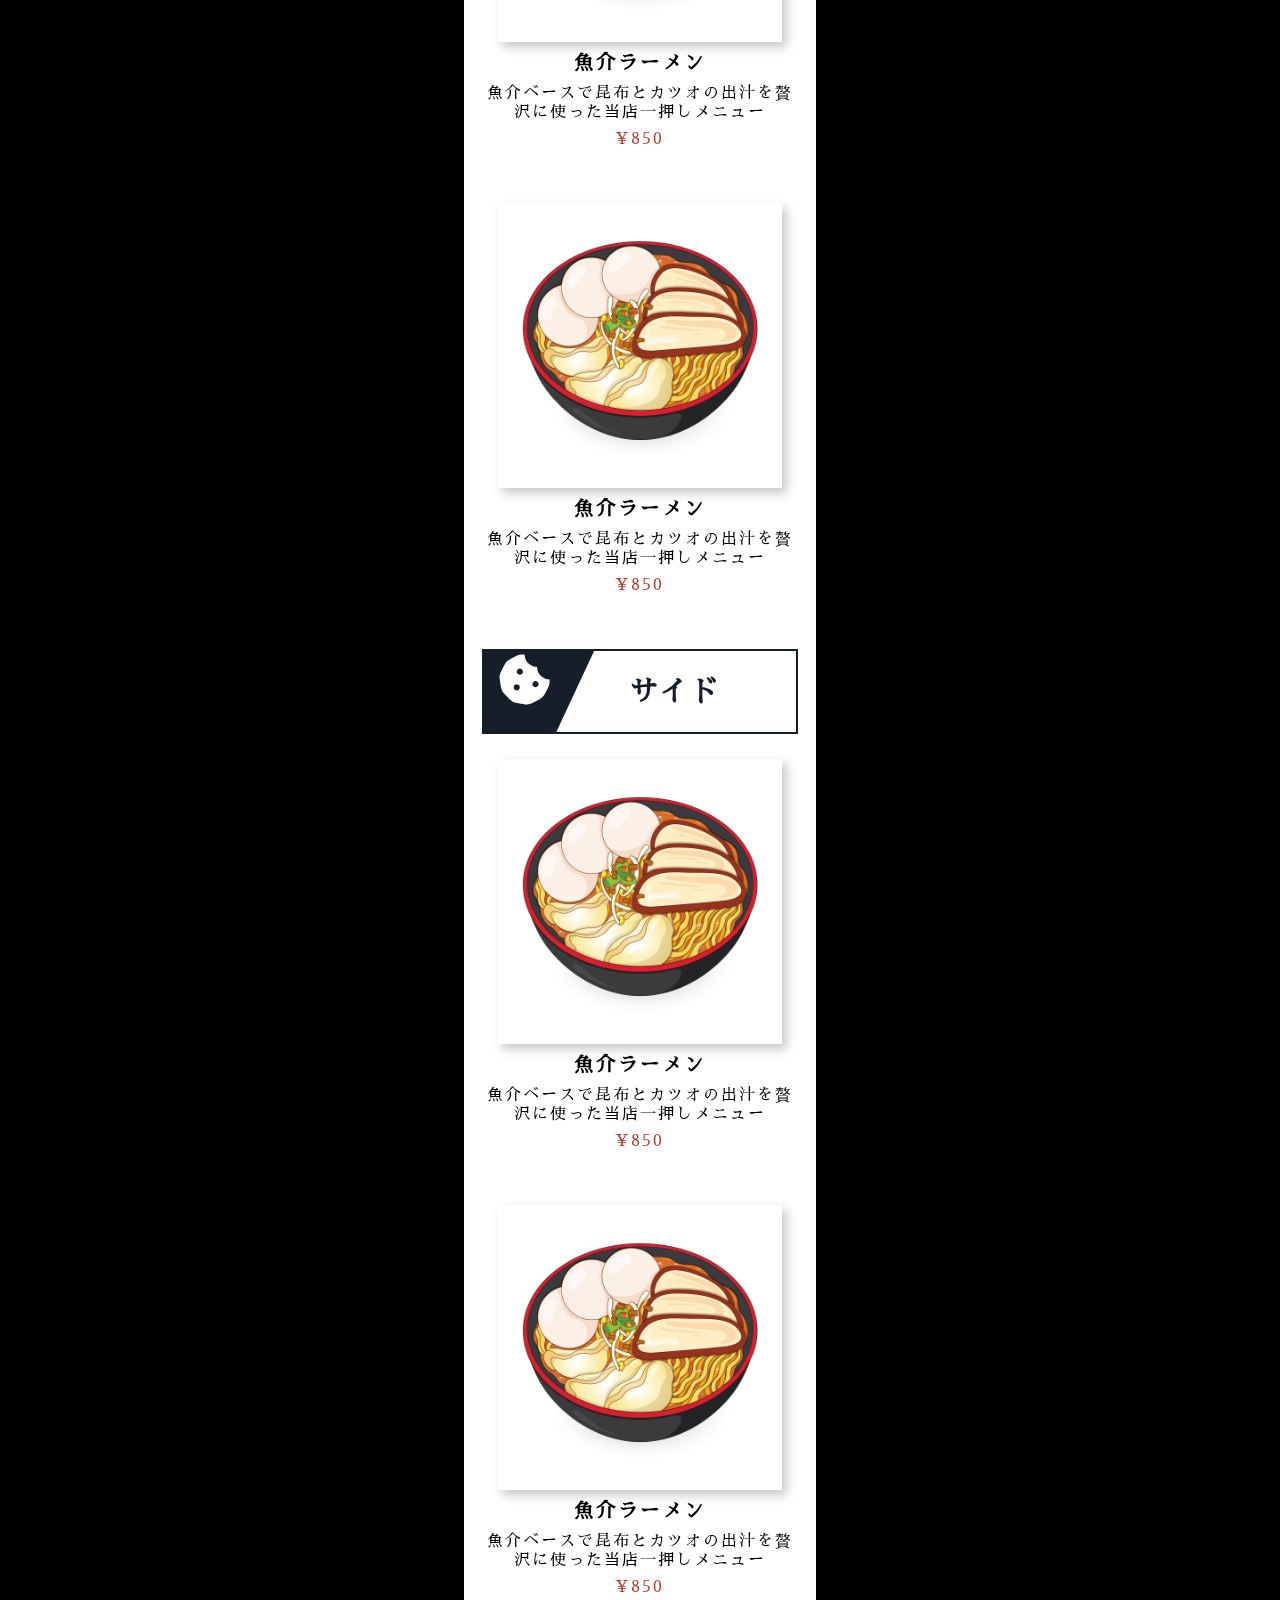
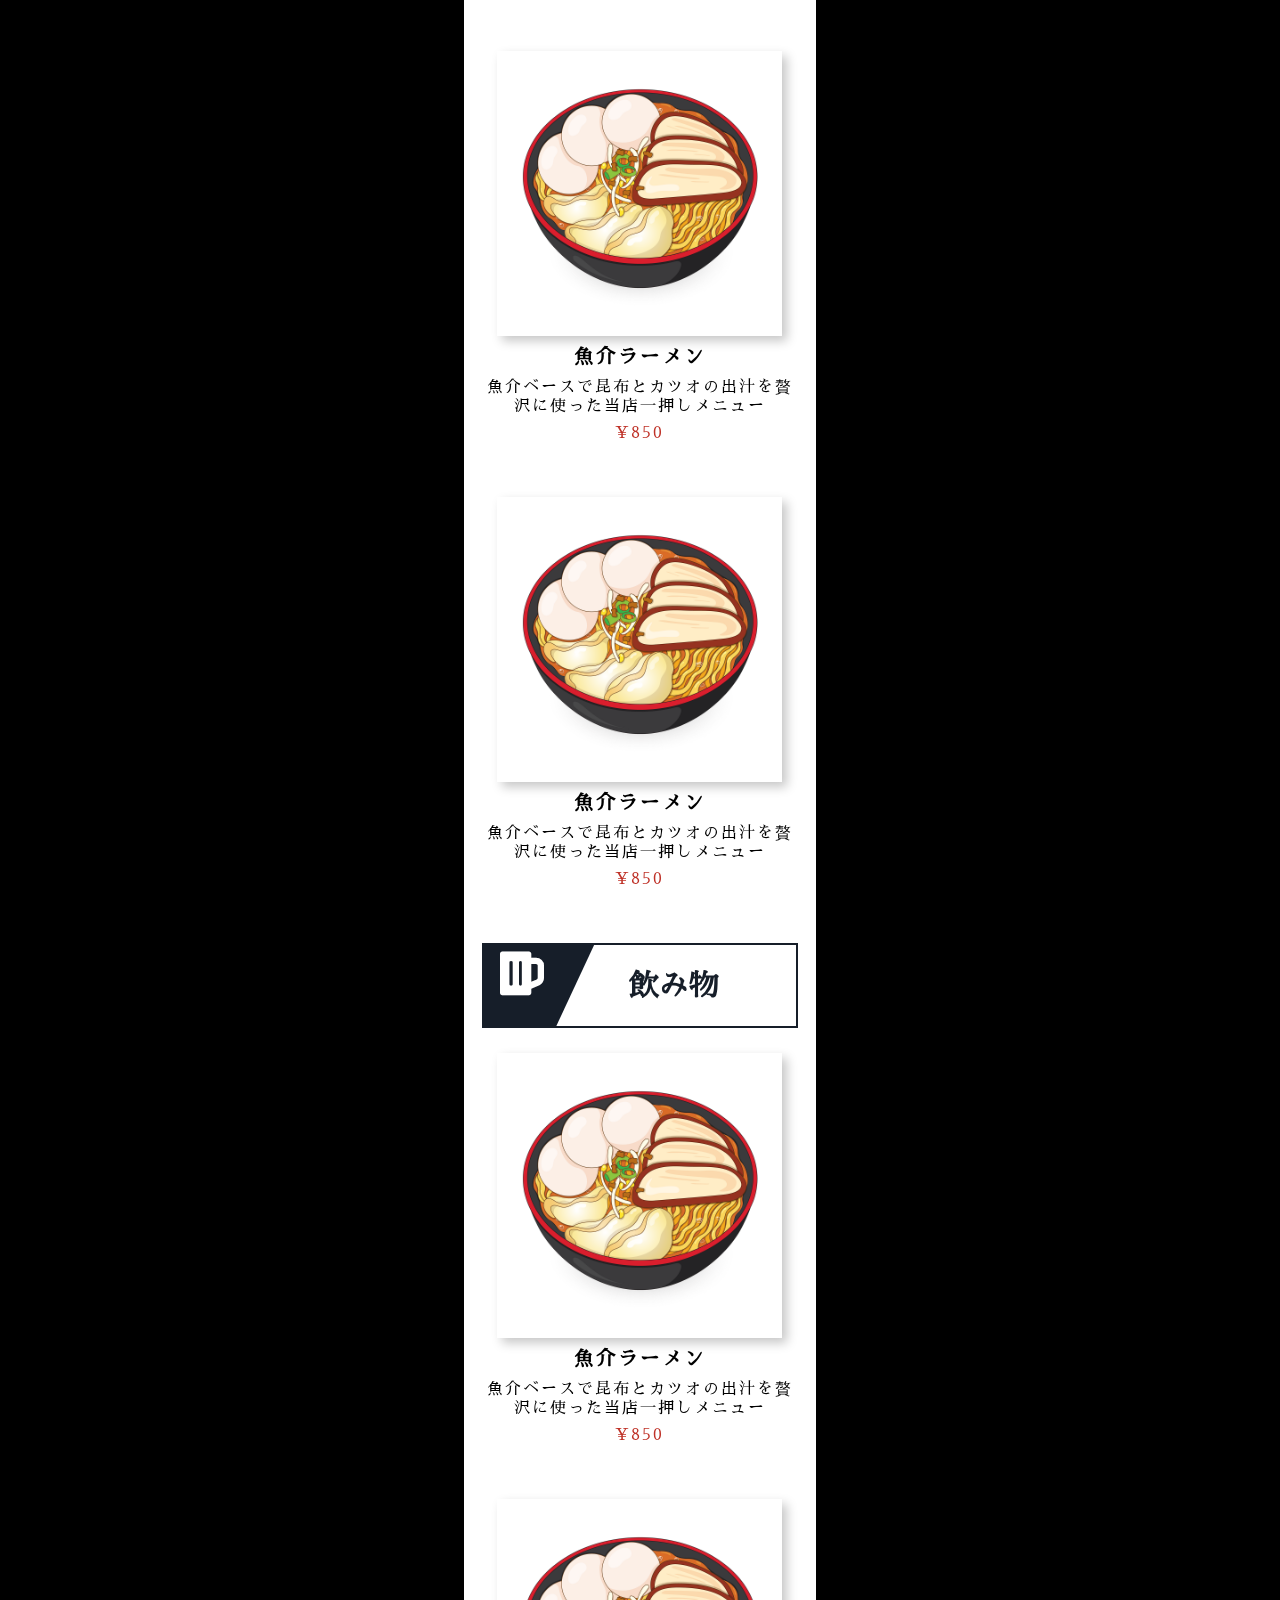
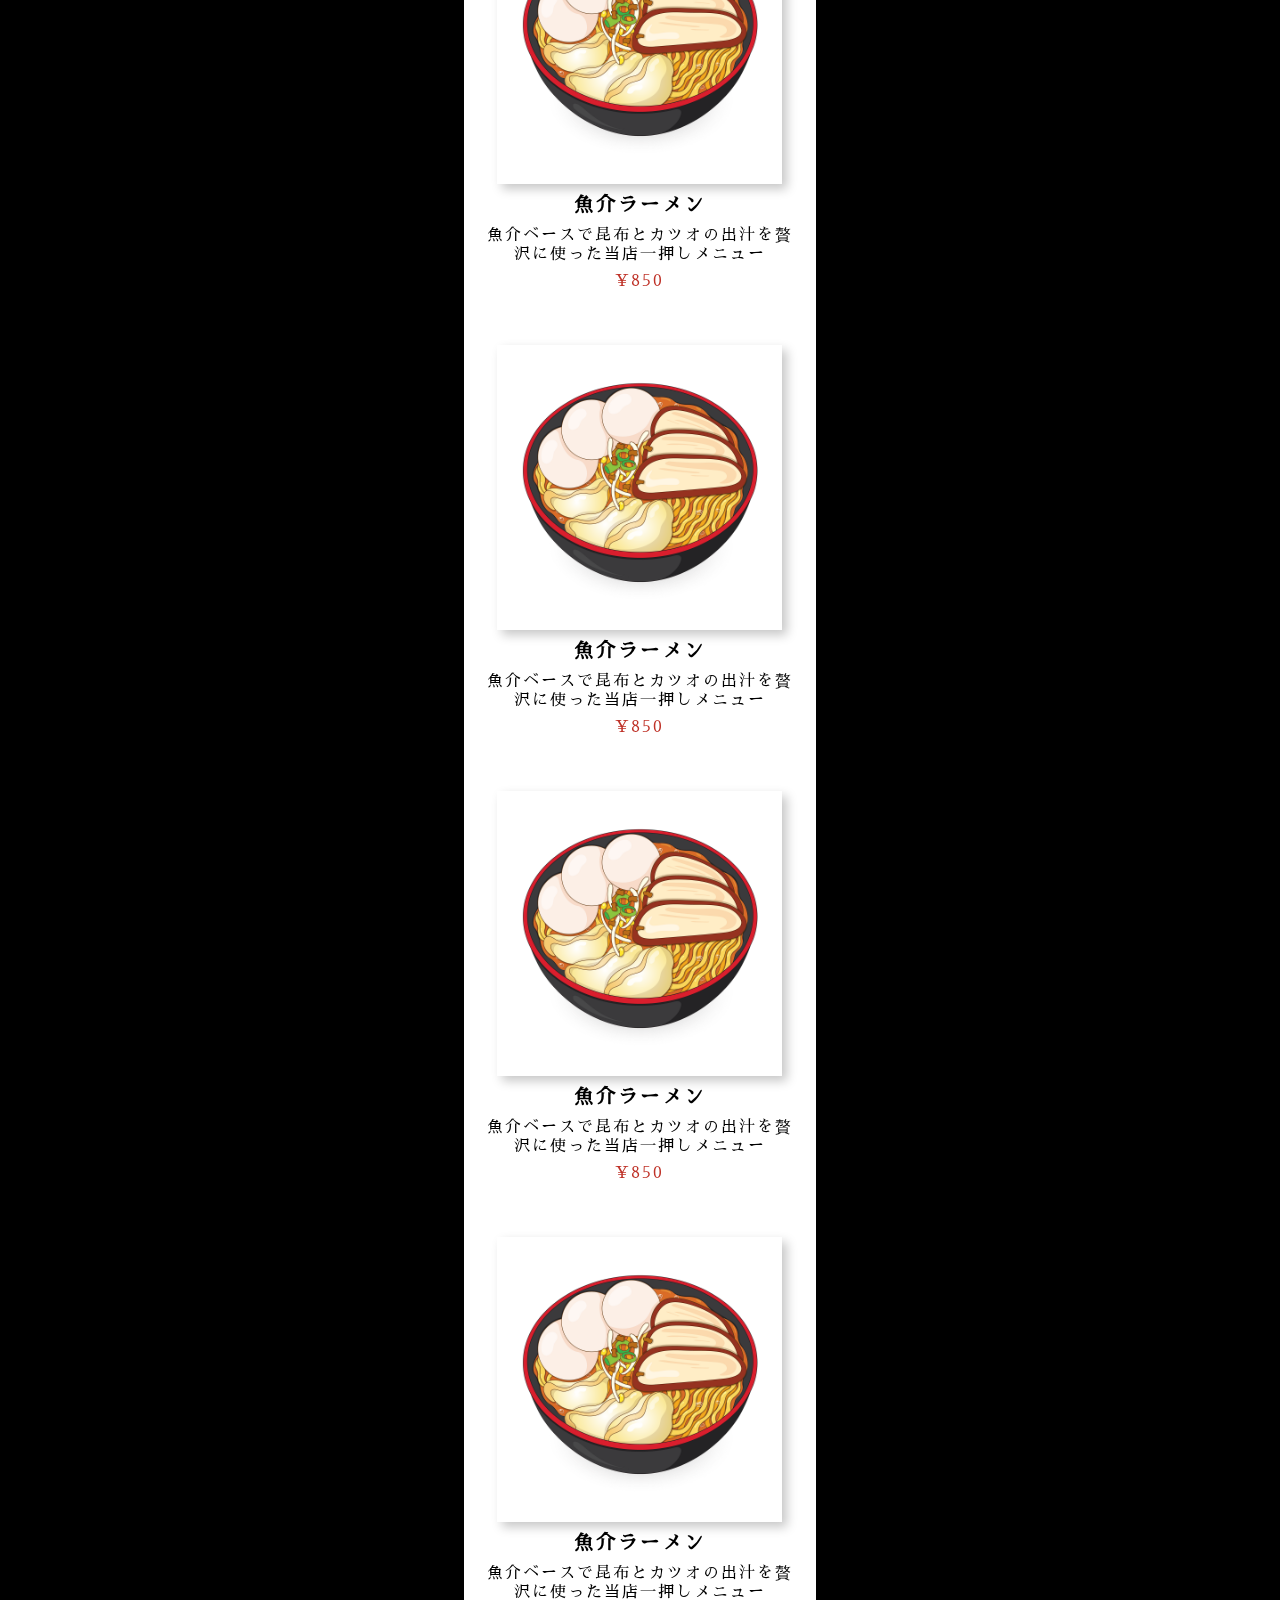
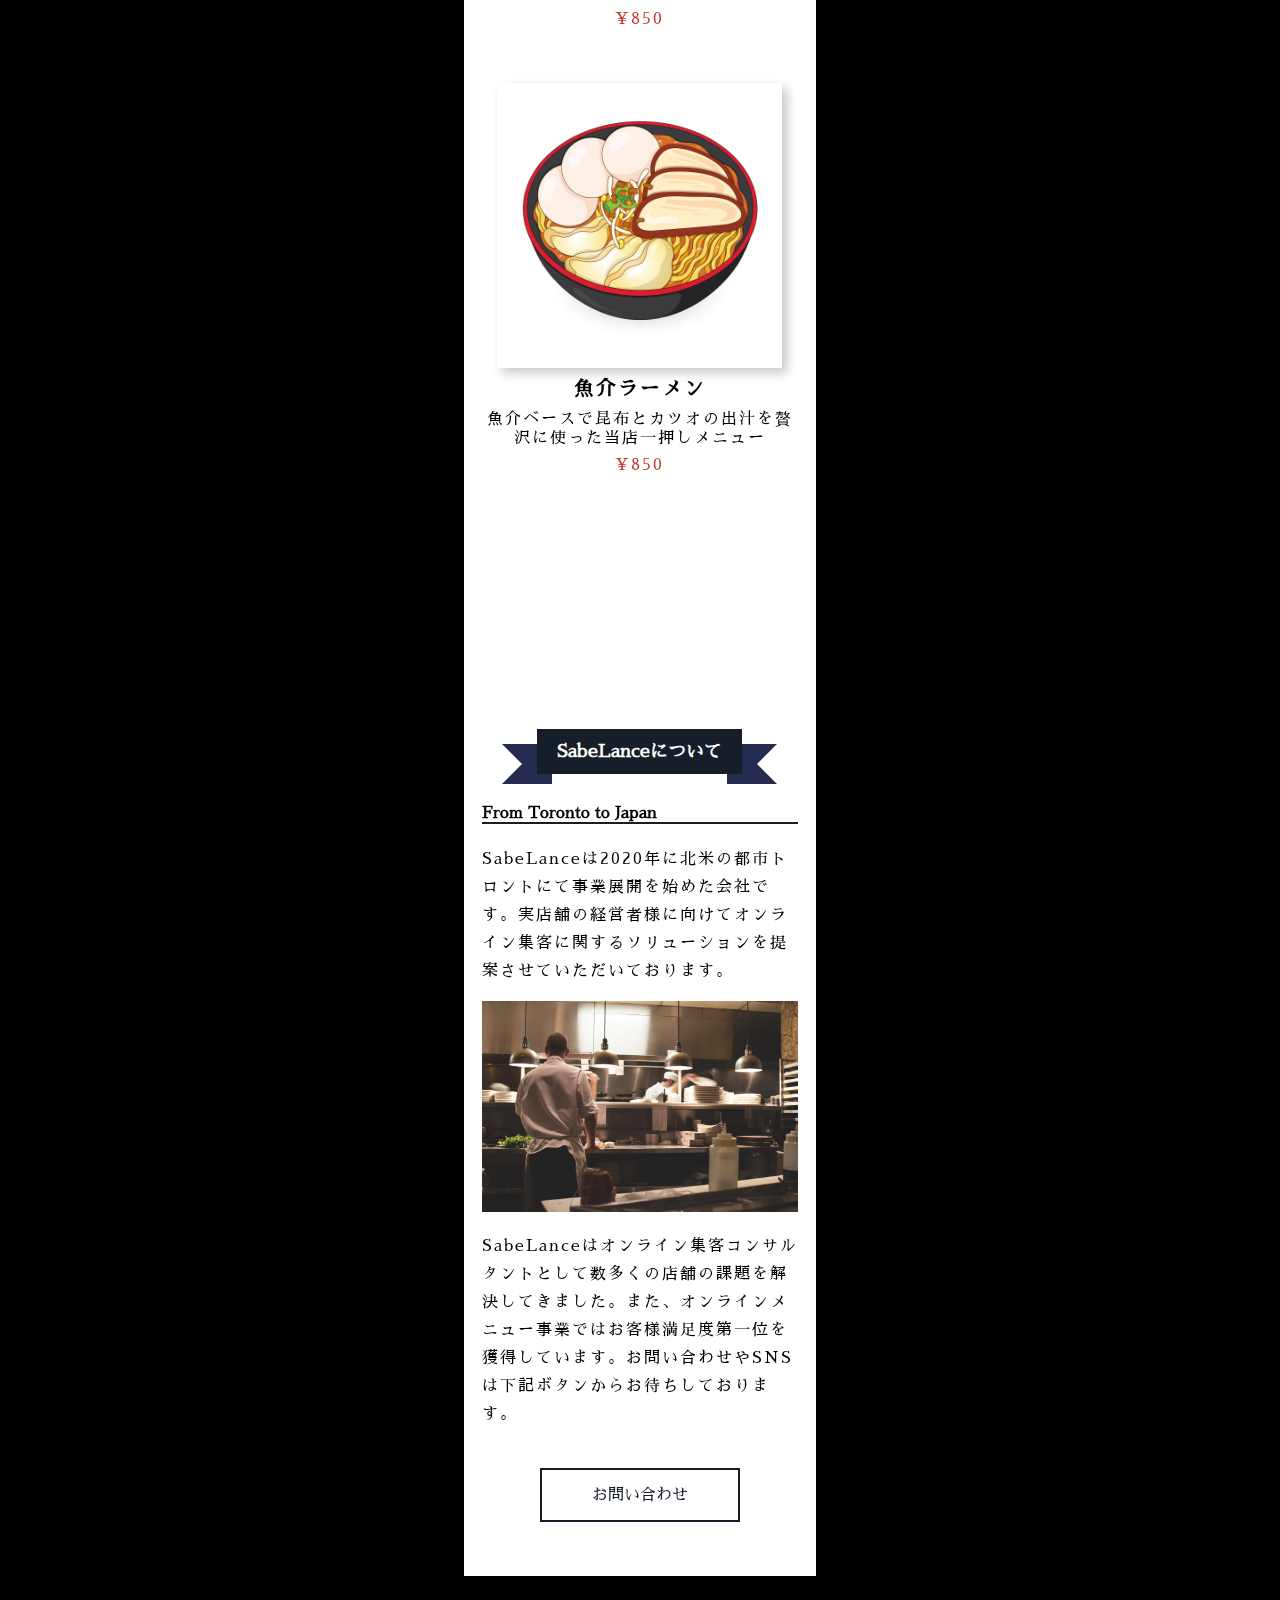
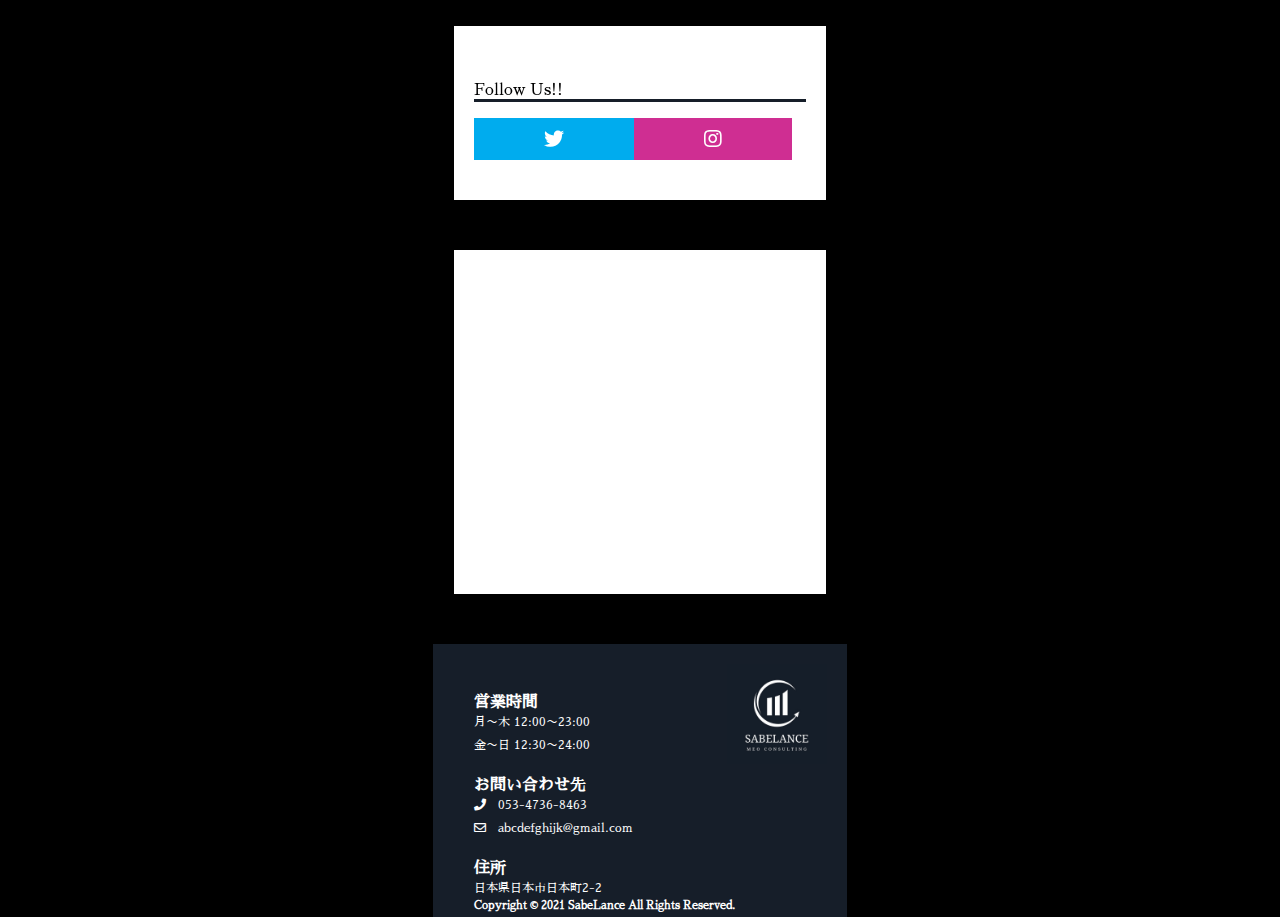
==== commit a008fc32: "Add files via upload" ====
--- a/index.html
+++ b/index.html
@@ -45,12 +45,30 @@
     </div>
     <nav class="menu-after">
       <ul>
-        <li><a href="https://ryow1003.github.io/menu/about/">About SabeLance</a></li>
-        <li><a href="https://ryow1003.github.io/menu/food/">Food</a></li>
-        <li><a href="https://ryow1003.github.io/menu/side/">Side Menu</a></li>
-        <li><a href="https://ryow1003.github.io/menu/drink/">Drink</a></li>
-        <li><a href="#">お問い合わせ</a></li>
-        <li><a href="tel:000-0000-0000">080-2984-3947</a></li>
+        <li>
+          <a href="https://ryow1003.github.io/menu/about/">SabeLanceについて</a>
+        </li>
+        <li>
+          <a href="https://ryow1003.github.io/menu/food/">
+            <i class="fas fa-utensils"></i>&emsp;食事&emsp;<i class="fas fa-utensils"></i>
+          </a>
+        </li>
+        <li>
+          <a href="https://ryow1003.github.io/menu/side/">
+            <i class="fas fa-cookie-bite"></i>&emsp;サイドメニュー&emsp;<i class="fas fa-cookie-bite"></i>
+          </a>
+        </li>
+        <li>
+          <a href="https://ryow1003.github.io/menu/drink/">
+            <i class="fas fa-beer"></i>&emsp;飲み物&emsp;<i class="fas fa-beer"></i>
+          </a>
+        </li>
+        <li>
+          <a href="#">お問い合わせ</a>
+        </li>
+        <li>
+          <a href="tel:000-0000-0000">080-2984-3947</a>
+        </li>
       </ul>
     </nav>
 
--- a/responsive.css
+++ b/responsive.css
@@ -4,9 +4,48 @@
     max-width:600px;
     margin:0 auto;
   }
+  body::before{
+    width:600px;
+    max-width: 600px;
+    margin: 0 auto;
+    right:0;
+  }
+  .load{
+    width:600px;
+    margin:0 auto;
+    right:0;
+    left:0;
+  }
   header{
     width: 600px;
     max-width: 600px;
+    margin: 0 auto;
+  }
+}
+@media screen and (min-width:415px){
+  html{
+    background-color: black;
+  }
+  body{
+    width:414px;
+    max-width:414px;
+    margin:0 auto;
+  }
+  body::before{
+    width:414px;
+    max-width: 414px;
+    margin: 0 auto;
+    right:0;
+  }
+  .load{
+    width:414px;
+    margin:0 auto;
+    right:0;
+    left:0;
+  }
+  header{
+    width: 414px;
+    max-width: 414px;
     margin: 0 auto;
   }
 }
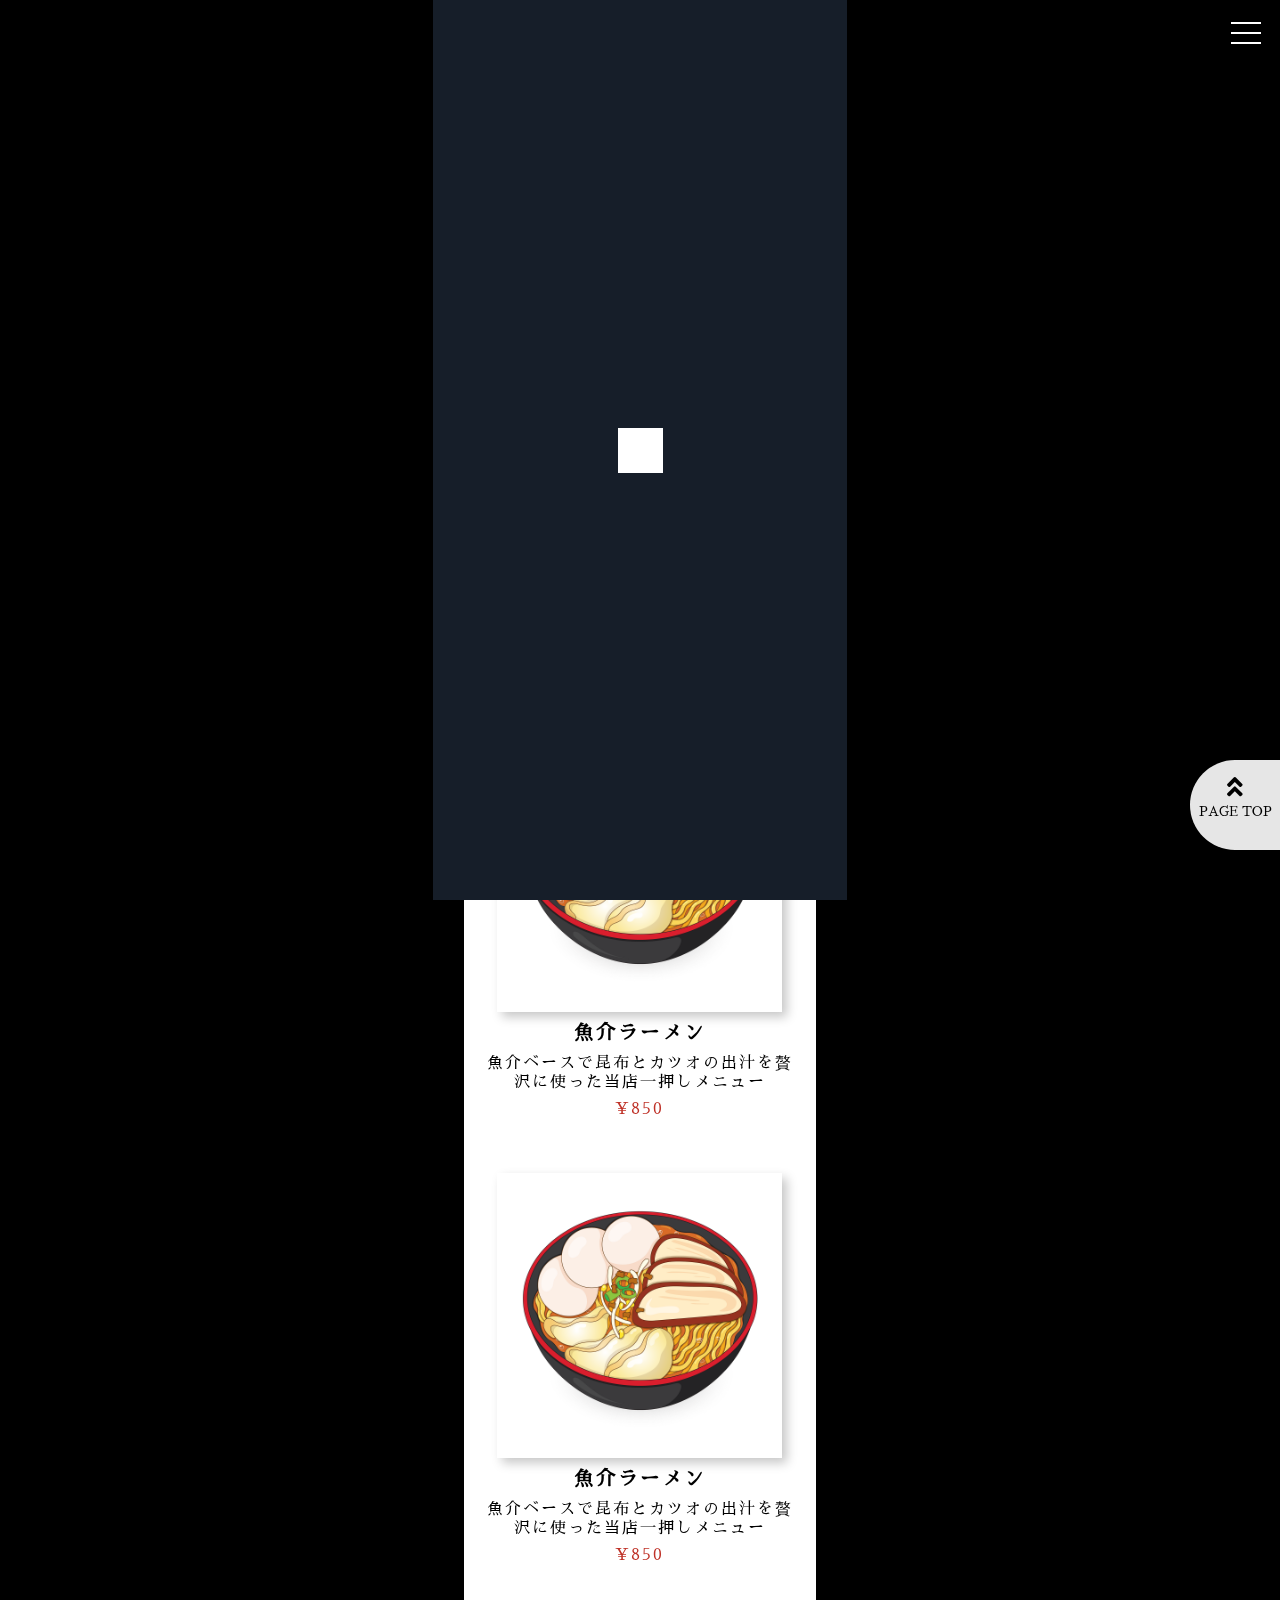
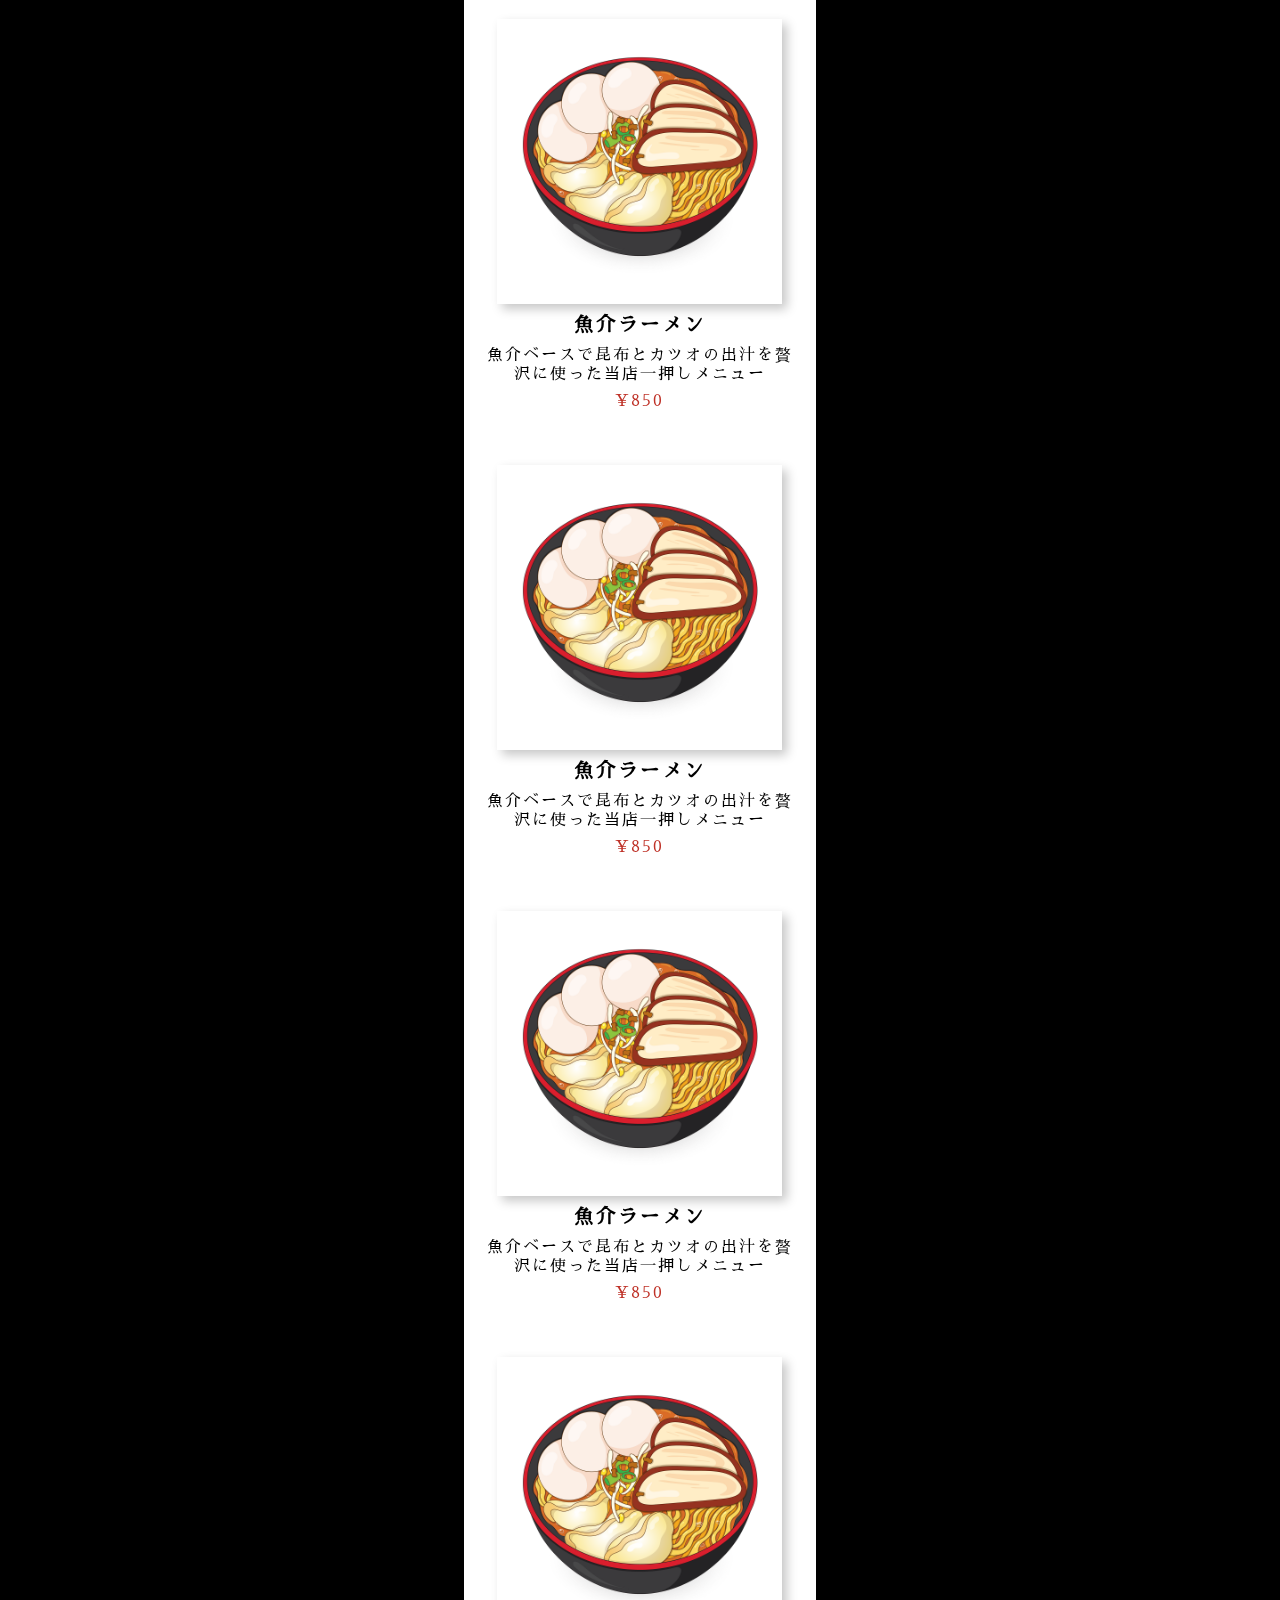
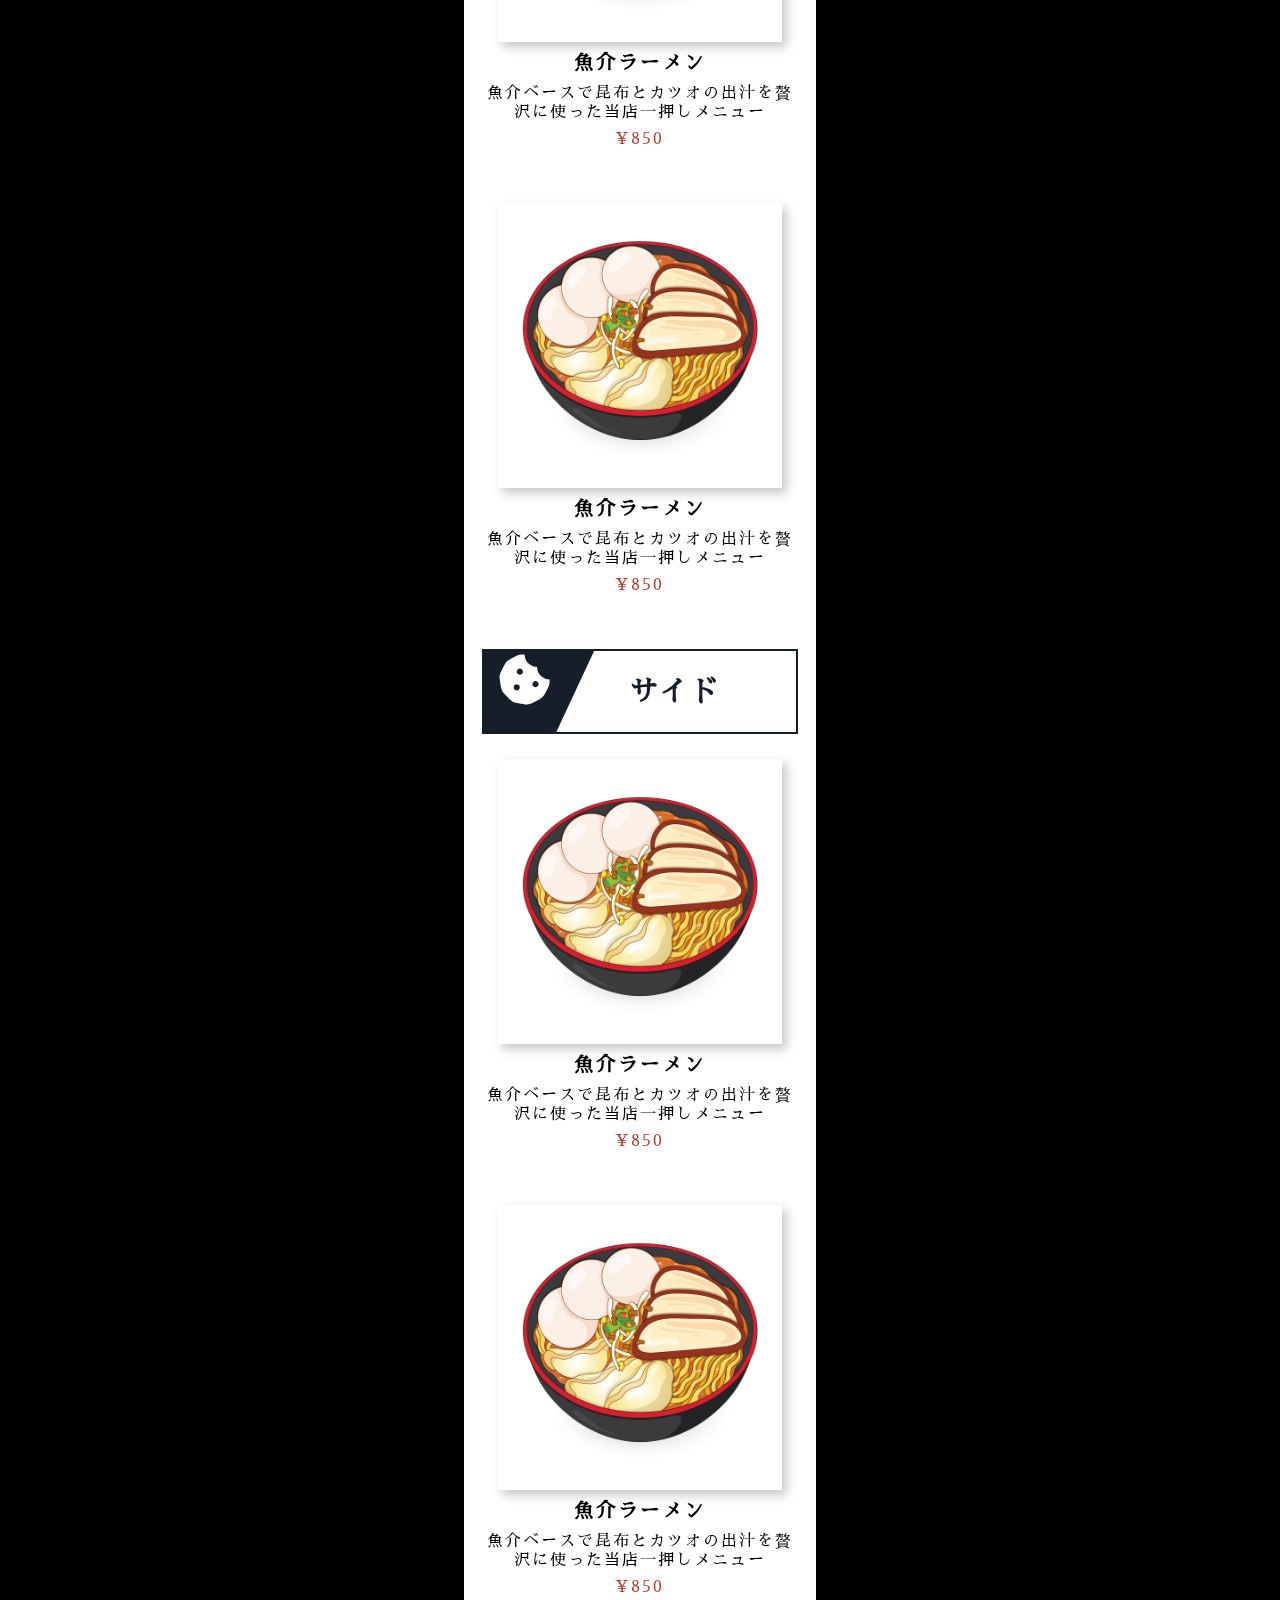
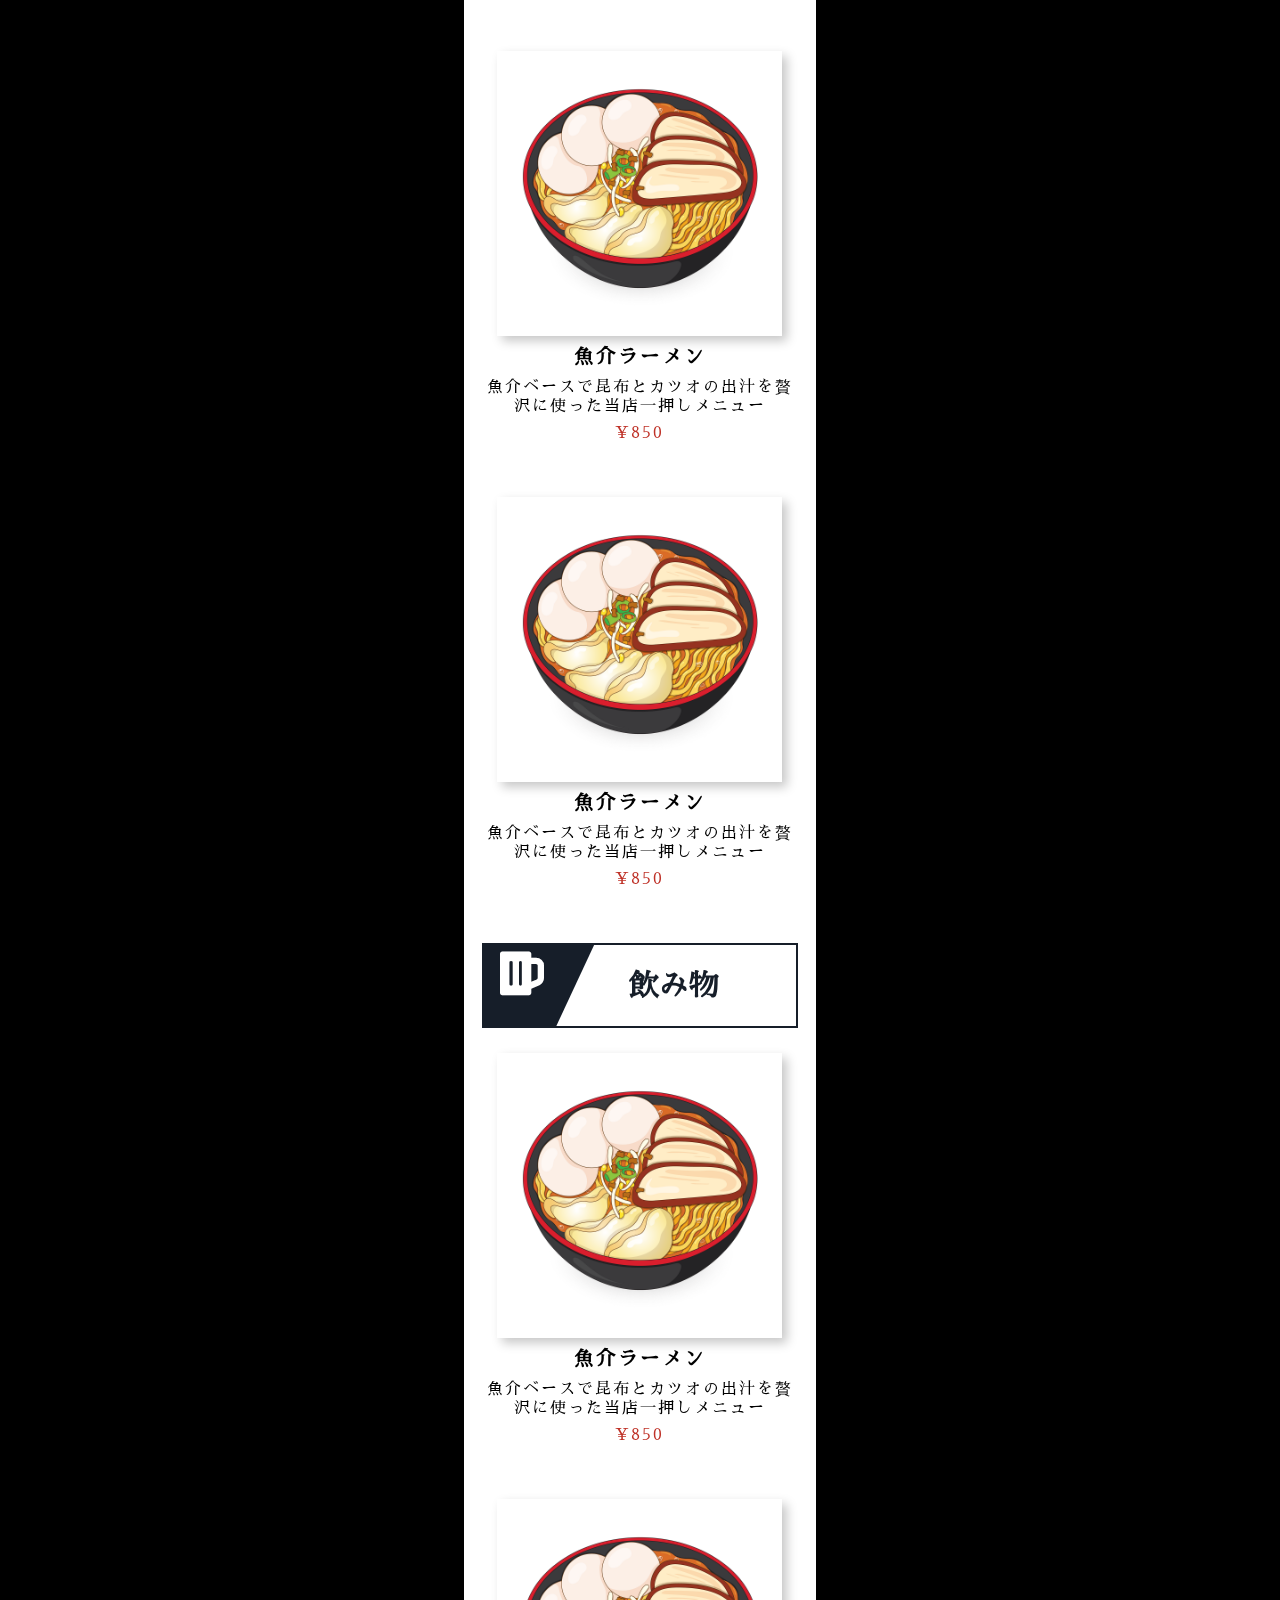
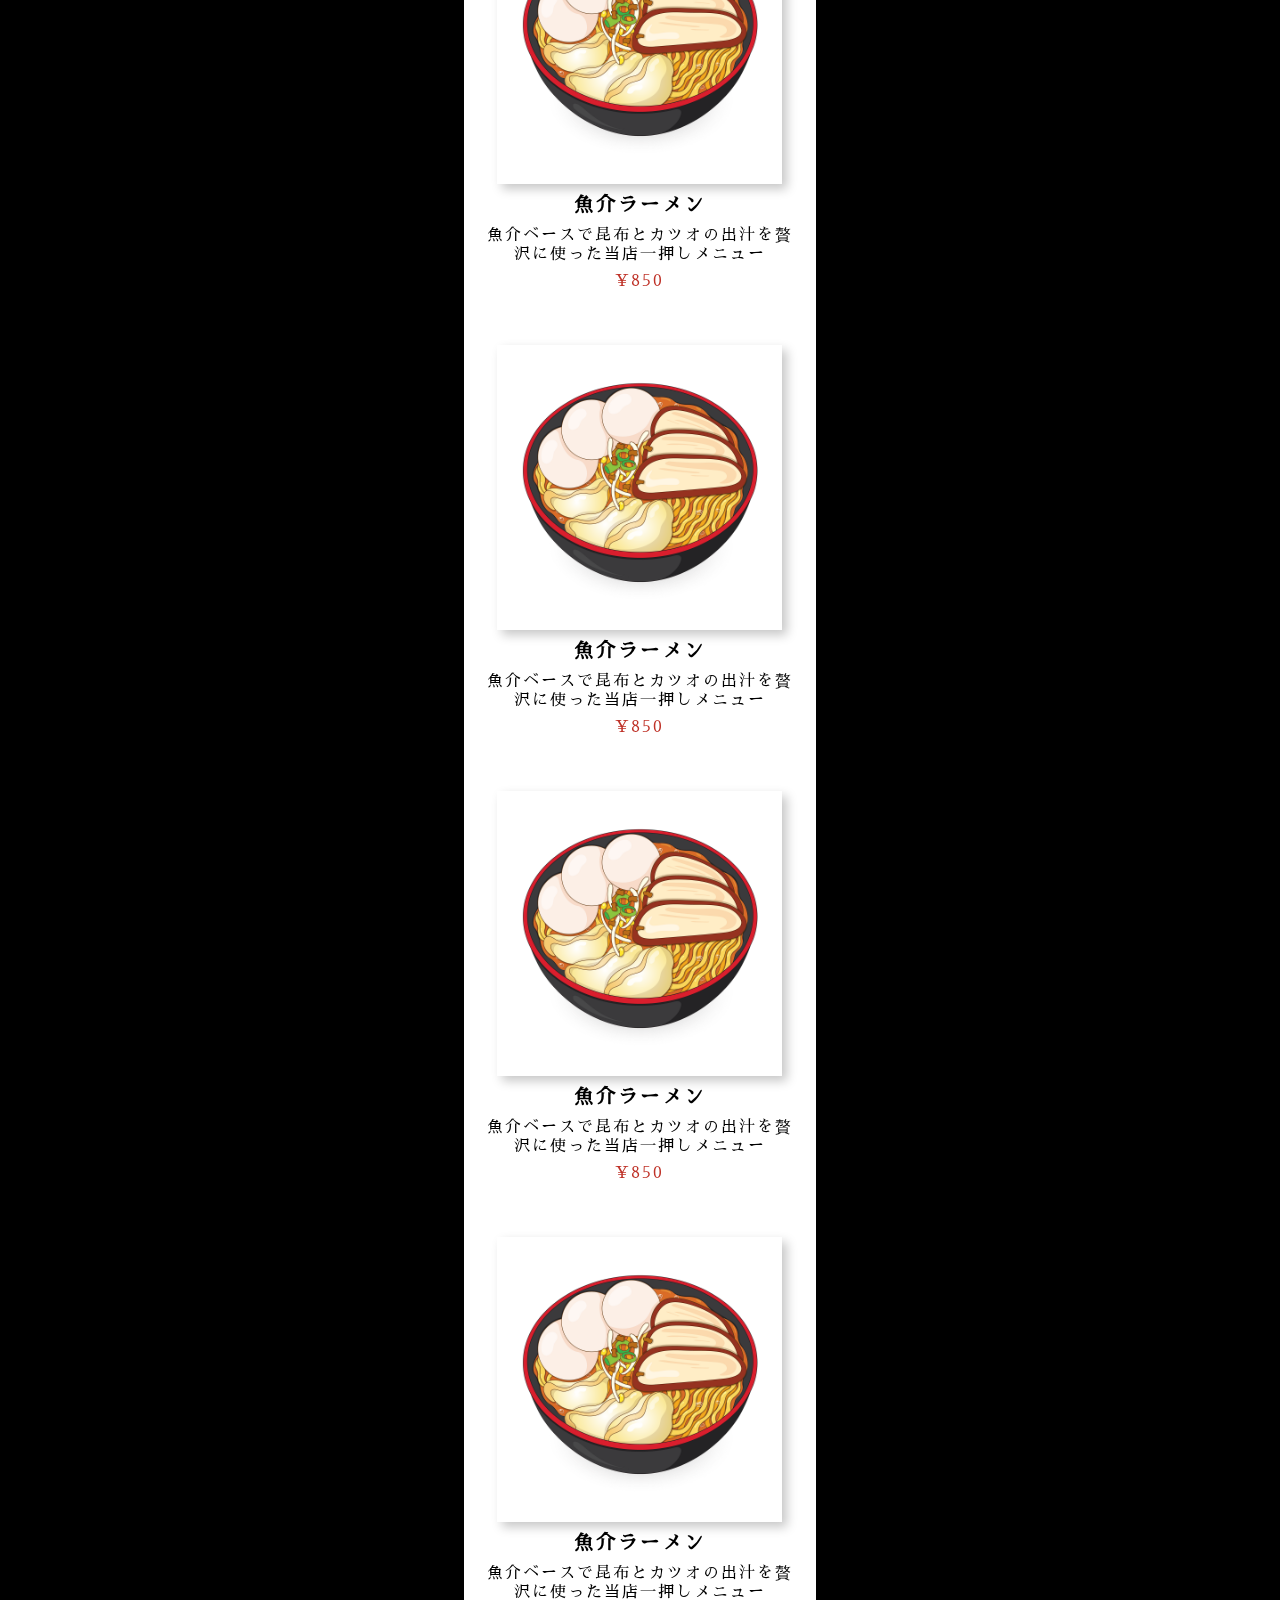
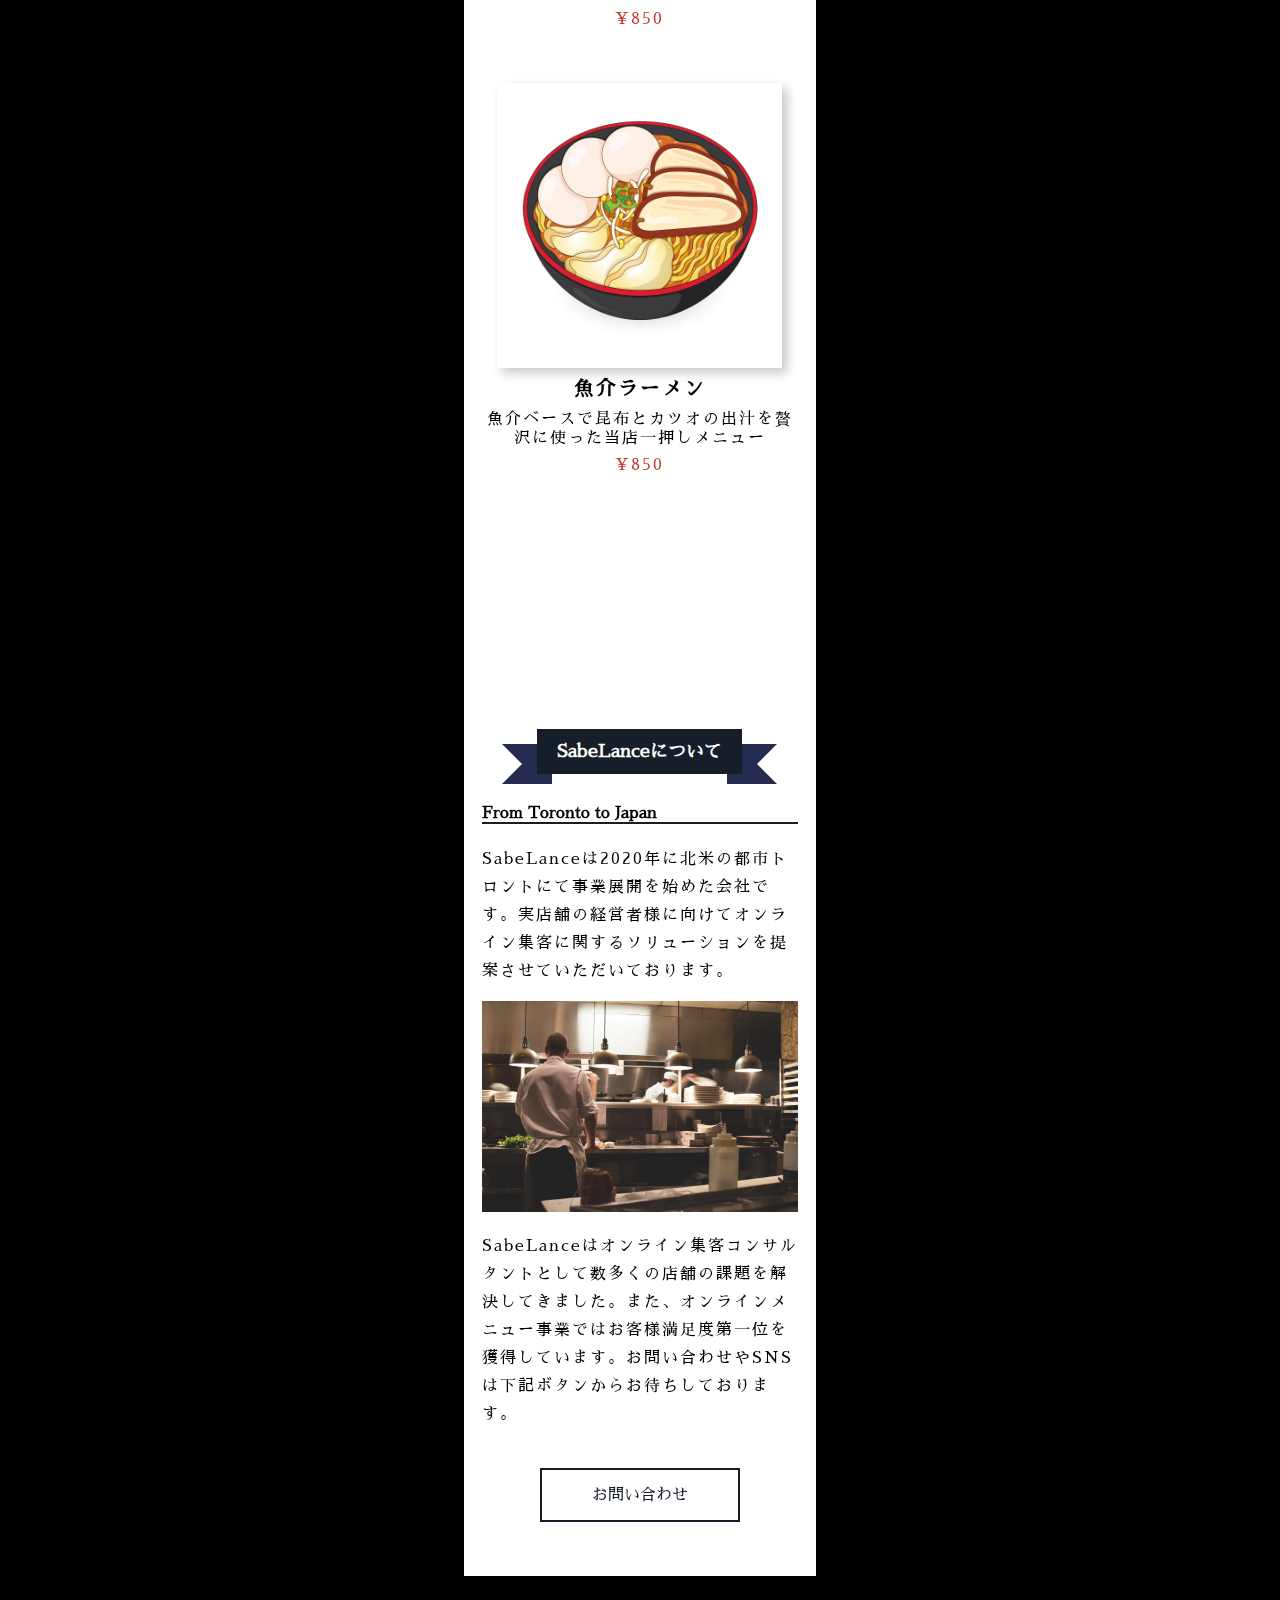
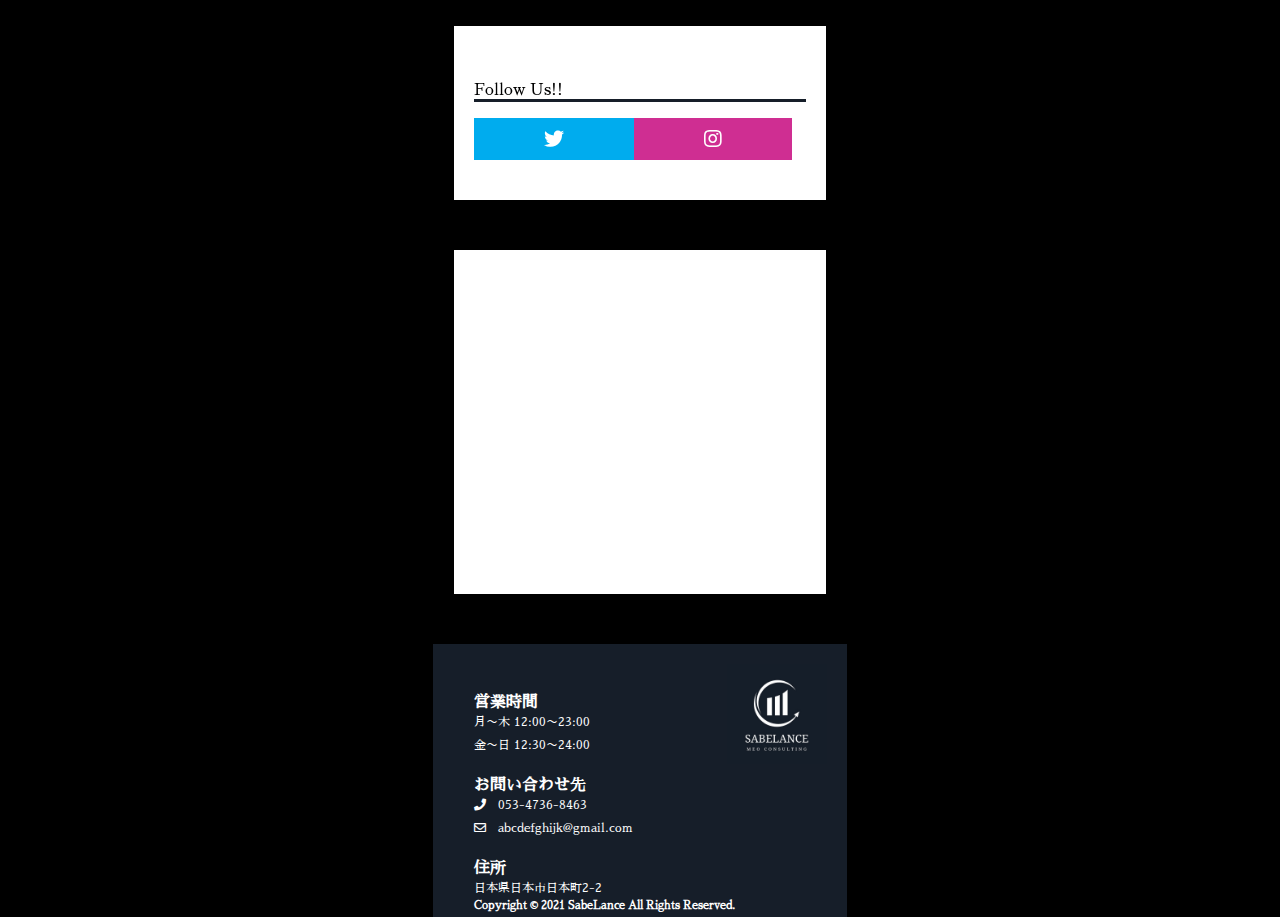
==== commit 22a6f238: "Add files via upload" ====
--- a/index.html
+++ b/index.html
@@ -72,6 +72,11 @@
       </ul>
     </nav>
 
+    <!-- スクロールボタン -->
+    <div id="scroll">
+      <a href="#"></a>
+    </div>
+
     <!-- メインコンテンツ -->
     <div class="main-content">
       <!-- 分岐ボタン -->
--- a/stylesheet.css
+++ b/stylesheet.css
@@ -205,12 +205,64 @@
   display: block;
   color: #fff;
   padding: 30px 0;
+  width:100%;
   text-decoration :none;
+}
+nav.menu-after ul li a:hover{
+  color:#565656;
 }
 
 /* jQueryで付け替え */
 nav.menu-after.active {
   display: block;
+}
+
+
+/* スクロールボタン */
+#scroll{
+  width: 90px;
+  height: 90px;
+  position: fixed;
+  right: 0;
+  bottom: 50px;
+  opacity: 0.9;
+}
+#scroll a{
+  position: relative;
+  display: block;
+  width: 90px;
+  height: 90px;
+  text-decoration: none;
+  background-color: #fff;
+  border-radius:50% 0 0 50%;
+}
+#scroll a::before{
+  font-family: 'Font Awesome 5 Free';
+  font-weight: 900;
+  content: '\f102';
+  font-size: 25px;
+  color: black;
+  position: absolute;
+  width: 25px;
+  height: 25px;
+  top: -40px;
+  bottom: 0;
+  right: 0;
+  left: 0;
+  margin: auto;
+  text-align: center;
+}
+#scroll a::after{
+  content: 'PAGE TOP';
+  font-size: 13px;
+  position: absolute;
+  top: 45px;
+  bottom: 0;
+  right: 0;
+  left: 0;
+  margin: auto;
+  text-align: center;
+  color: black;
 }
 
 
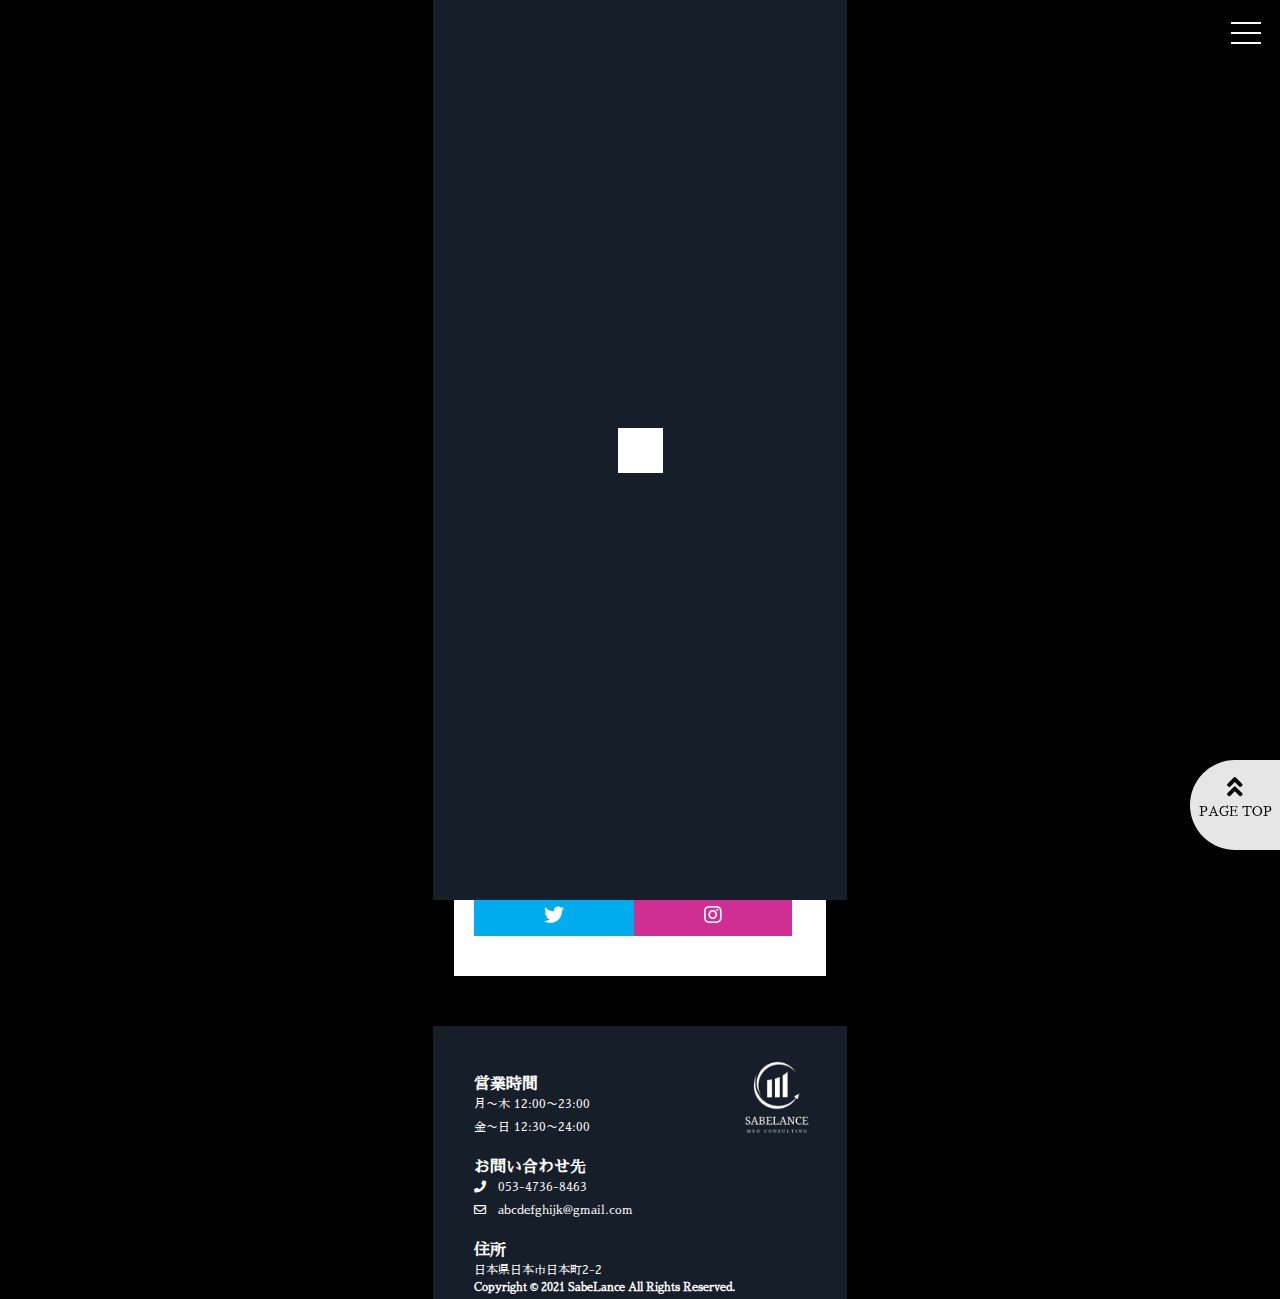
==== commit 5829e248: "Add files via upload" ====
--- a/index.html
+++ b/index.html
@@ -46,9 +46,6 @@
     <nav class="menu-after">
       <ul>
         <li>
-          <a href="https://ryow1003.github.io/menu/about/">SabeLanceについて</a>
-        </li>
-        <li>
           <a href="https://ryow1003.github.io/menu/food/">
             <i class="fas fa-utensils"></i>&emsp;食事&emsp;<i class="fas fa-utensils"></i>
           </a>
@@ -62,6 +59,9 @@
           <a href="https://ryow1003.github.io/menu/drink/">
             <i class="fas fa-beer"></i>&emsp;飲み物&emsp;<i class="fas fa-beer"></i>
           </a>
+        </li>
+        <li>
+          <a href="https://ryow1003.github.io/menu/about/">SabeLanceについて</a>
         </li>
         <li>
           <a href="#">お問い合わせ</a>
@@ -79,135 +79,19 @@
 
     <!-- メインコンテンツ -->
     <div class="main-content">
+      <h1>メニュー</h1>
       <!-- 分岐ボタン -->
       <div class="menu-branch">
         <a href="https://ryow1003.github.io/menu/food/"><i class="fas fa-utensils"></i><br>食事</a>
         <a href="https://ryow1003.github.io/menu/side/"><i class="fas fa-cookie-bite"></i><br>サイド</a>
         <a href="https://ryow1003.github.io/menu/drink/"><i class="fas fa-beer"></i><br>飲み物</a>
-        <a href="#jump"><i class="fas fa-store-alt"></i><br>お店について</a>
       </div>
-
-      <!-- メニュー -->
-      <div class="menu-container">
-        <h2><span><i class="fas fa-utensils"></i></span>食事</h2>
-        <div class="online-menu">
-          <img src="pic/food.png" alt="">
-          <p>魚介ラーメン</p>
-          <p>魚介ベースで昆布とカツオの出汁を贅沢に使った当店一押しメニュー</p>
-          <p>¥850</p>
-        </div>
-        <div class="online-menu">
-          <img src="pic/food.png" alt="">
-          <p>魚介ラーメン</p>
-          <p>魚介ベースで昆布とカツオの出汁を贅沢に使った当店一押しメニュー</p>
-          <p>¥850</p>
-        </div>
-        <div class="online-menu">
-          <img src="pic/food.png" alt="">
-          <p>魚介ラーメン</p>
-          <p>魚介ベースで昆布とカツオの出汁を贅沢に使った当店一押しメニュー</p>
-          <p>¥850</p>
-        </div>
-        <div class="online-menu">
-          <img src="pic/food.png" alt="">
-          <p>魚介ラーメン</p>
-          <p>魚介ベースで昆布とカツオの出汁を贅沢に使った当店一押しメニュー</p>
-          <p>¥850</p>
-        </div>
-        <div class="online-menu">
-          <img src="pic/food.png" alt="">
-          <p>魚介ラーメン</p>
-          <p>魚介ベースで昆布とカツオの出汁を贅沢に使った当店一押しメニュー</p>
-          <p>¥850</p>
-        </div>
-        <div class="online-menu">
-          <img src="pic/food.png" alt="">
-          <p>魚介ラーメン</p>
-          <p>魚介ベースで昆布とカツオの出汁を贅沢に使った当店一押しメニュー</p>
-          <p>¥850</p>
-        </div>
-        <div class="online-menu">
-          <img src="pic/food.png" alt="">
-          <p>魚介ラーメン</p>
-          <p>魚介ベースで昆布とカツオの出汁を贅沢に使った当店一押しメニュー</p>
-          <p>¥850</p>
-        </div>
-        <h2><span><i class="fas fa-cookie-bite"></i></span>サイド</h2>
-        <div class="online-menu">
-          <img src="pic/food.png" alt="">
-          <p>魚介ラーメン</p>
-          <p>魚介ベースで昆布とカツオの出汁を贅沢に使った当店一押しメニュー</p>
-          <p>¥850</p>
-        </div>
-        <div class="online-menu">
-          <img src="pic/food.png" alt="">
-          <p>魚介ラーメン</p>
-          <p>魚介ベースで昆布とカツオの出汁を贅沢に使った当店一押しメニュー</p>
-          <p>¥850</p>
-        </div>
-        <div class="online-menu">
-          <img src="pic/food.png" alt="">
-          <p>魚介ラーメン</p>
-          <p>魚介ベースで昆布とカツオの出汁を贅沢に使った当店一押しメニュー</p>
-          <p>¥850</p>
-        </div>
-        <div class="online-menu">
-          <img src="pic/food.png" alt="">
-          <p>魚介ラーメン</p>
-          <p>魚介ベースで昆布とカツオの出汁を贅沢に使った当店一押しメニュー</p>
-          <p>¥850</p>
-        </div>
-        <h2><span><i class="fas fa-beer"></i></span>飲み物</h2>
-        <div class="online-menu">
-          <img src="pic/food.png" alt="">
-          <p>魚介ラーメン</p>
-          <p>魚介ベースで昆布とカツオの出汁を贅沢に使った当店一押しメニュー</p>
-          <p>¥850</p>
-        </div>
-        <div class="online-menu">
-          <img src="pic/food.png" alt="">
-          <p>魚介ラーメン</p>
-          <p>魚介ベースで昆布とカツオの出汁を贅沢に使った当店一押しメニュー</p>
-          <p>¥850</p>
-        </div>
-        <div class="online-menu">
-          <img src="pic/food.png" alt="">
-          <p>魚介ラーメン</p>
-          <p>魚介ベースで昆布とカツオの出汁を贅沢に使った当店一押しメニュー</p>
-          <p>¥850</p>
-        </div>
-        <div class="online-menu">
-          <img src="pic/food.png" alt="">
-          <p>魚介ラーメン</p>
-          <p>魚介ベースで昆布とカツオの出汁を贅沢に使った当店一押しメニュー</p>
-          <p>¥850</p>
-        </div>
-        <div class="online-menu">
-          <img src="pic/food.png" alt="">
-          <p>魚介ラーメン</p>
-          <p>魚介ベースで昆布とカツオの出汁を贅沢に使った当店一押しメニュー</p>
-          <p>¥850</p>
-        </div>
-        <div class="online-menu">
-          <img src="pic/food.png" alt="">
-          <p>魚介ラーメン</p>
-          <p>魚介ベースで昆布とカツオの出汁を贅沢に使った当店一押しメニュー</p>
-          <p>¥850</p>
-        </div>
-      </div>
-
-      <!-- お店について -->
-      <div class="label" id="jump">
-        <h1>SabeLanceについて</h1>
-      </div>
-      <div class="about-us">
-        <h4>From Toronto to Japan</h4>
-        <p>SabeLanceは2020年に北米の都市トロントにて事業展開を始めた会社です。実店舗の経営者様に向けてオンライン集客に関するソリューションを提案させていただいております。</p>
-        <img src="pic/cook.jpg" alt="">
-        <p>SabeLanceはオンライン集客コンサルタントとして数多くの店舗の課題を解決してきました。また、オンラインメニュー事業ではお客様満足度第一位を獲得しています。お問い合わせやSNSは下記ボタンからお待ちしております。</p>
-        <div class="contact-btn">
-          <a href="">お問い合わせ</a>
-        </div>
+      <iframe src="https://www.google.com/maps/embed?pb=!1m18!1m12!1m3!1d9342.422153415318!2d137.73478694843487!3d34.69939722872635!2m3!1f0!2f0!3f0!3m2!1i1024!2i768!4f13.1!3m3!1m2!1s0x601ade7760d07ed9%3A0xf0a52daac3b91a51!2z5rWc5p2-!5e0!3m2!1sja!2sjp!4v1616826645693!5m2!1sja!2sjp"  style="border:0;" allowfullscreen="" loading="lazy"></iframe>
+      <div class="detail">
+        <a href="tel:000-0000-0000"><i class="fas fa-phone"></i>&emsp;TEL→053-4736-8463</a>
+        <h4>営業時間</h4>
+        <p>月〜木 12:00〜23:00</p>
+        <p>金〜日 12:30〜24:00</p>
       </div>
     </div>
 
@@ -218,11 +102,6 @@
         <a href=""><i class="fab fa-twitter"></i></a>
         <a href=""><i class="fab fa-instagram"></i></a>
       </div>
-    </div>
-
-    <!-- GoogleMAP -->
-    <div class="map">
-      <iframe src="https://www.google.com/maps/embed?pb=!1m18!1m12!1m3!1d9342.422153415318!2d137.73478694843487!3d34.69939722872635!2m3!1f0!2f0!3f0!3m2!1i1024!2i768!4f13.1!3m3!1m2!1s0x601ade7760d07ed9%3A0xf0a52daac3b91a51!2z5rWc5p2-!5e0!3m2!1sja!2sjp!4v1616826645693!5m2!1sja!2sjp"  style="border:0;" allowfullscreen="" loading="lazy"></iframe>
     </div>
 
     <!-- FOOTER -->
--- a/stylesheet.css
+++ b/stylesheet.css
@@ -284,11 +284,18 @@
 /* メインコンテンツ */
 .main-content{
   background-color: #fff;
-  width:85%;
+  width:90%;
   height:auto;
-  margin:0 7.5%;
+  margin:0 5%;
   text-align: center;
   padding:80px 0 10px 0;
+}
+.main-content h1{
+  color:white;
+  background-color: #161e29;
+  display: inline-block;
+  padding:10px 15px;
+  border-radius: 50px;
 }
 
 /* 分岐ボタン */
@@ -298,9 +305,9 @@
   flex-wrap: wrap;
 }
 .menu-branch a{
-  width:35%;
-  padding:12px 2.5%;
-  margin: 50px 5% 0 5%;
+  width:30%;
+  padding:12px 0.5%;
+  margin:0 1%;
   font-size: 20px;
   text-align: center;
   text-decoration: none;
@@ -309,201 +316,41 @@
   border-radius: 5%;
 }
 .menu-branch a i{
-  font-size: 100px;
+  font-size: 90px;
   margin-bottom: 10px;
 }
-
-/* お店について(キーワードになるとこをH1にする) */
-/* メニュー */
-.menu-container{
+/* GOOGLEMAP */
+.main-content iframe{
   width:90%;
-  padding:100px 5%;
-}
-.menu-container h2 {
-  position: relative;
-  overflow: hidden;
-  font-size: 30px;
-  color:#161e29;
-  padding: 1.5rem 2rem 1.5rem 100px;
-  border: 2px solid #161e29;
-}
-
-.menu-container h2:before {
-  position: absolute;
-  top: -150%;
-  left: -100px;
-  width: 200px;
-  height: 300%;
-  content: '';
-  -webkit-transform: rotate(25deg);
-  transform: rotate(25deg);
-  background: #161e29;
-}
-
-.menu-container h2 span {
-  font-size: 50px;
-  position: absolute;
-  z-index: 1;
-  top: 0;
-  left: 0;
-  display: block;
-  padding-top: 3px;
-  padding-left: 16px;
-  color: #fff;
-}
-.online-menu{
-  width: 100%;
-  text-align: center;
-  margin-bottom: 50px;
-}
-.online-menu img{
-  width:90%;
-  margin: 0 auto;
-  height:auto;
-  box-shadow:  5px 5px 10px #c7c7c7,-5px -5px 10px #ffffff;
-}
-.online-menu p{
-  margin:0;
-  padding:5px 0;
-  letter-spacing: 2px;
-}
-.online-menu p:nth-child(2){
-  font-size: 20px;
-  font-weight: bold;
-}
-.online-menu p:nth-child(4){
-  color:#BF3228;
-}
-
-
-/* 見出し */
-.label {
-  display: inline-block;
-  position: relative;
-  height: 45px;
-  text-align: center;
-  box-sizing: border-box;
-  margin: 100px 0 10px 0;
-}
-.label:before{
-  content: '';
-  position: absolute;
-  width: 10px;
-  bottom: -10px;
-  left: -35px;
-  z-index: 1;
-  border: 20px solid #262C51;
-  border-left-color: transparent;
-}
-.label:after{
-  content: '';
-  position: absolute;
-  width: 10px;
-  bottom: -10px;
-  right: -35px;
-  z-index: 1;
-  border: 20px solid #262C51;
-  border-right-color: transparent;
-}
-.label h1{
-  display: inline-block;
-  position: relative;
-  margin: 0;
-  padding: 0 20px;
-  line-height: 45px;
-  font-size: 18px;
-  color: #FFF;
-  background: #161e29;
-  z-index: 2;
-}
-.label h1:before {
-  position: absolute;
-  content: '';
-  top: 100%;
-  left: 0;
-  border: none;
-  border-bottom: solid 10px transparent;
-  border-right: solid 15px #262C51;
-}
-.label h1:after {
-  position: absolute;
-  content: '';
-  top: 100%;
-  right: 0;
-  border: none;
-  border-bottom: solid 10px transparent;
-  border-left: solid 15px #262C51;
-}
-
-/* ABOUT-US */
-.about-us{
+  padding:40px 5% 10px 5%;
+  height:200px;
+}
+
+/* DETAIL */
+.detail{
   width:90%;
   padding:0 5%;
-}
-.about-us img{
-  width: 100%;
-  height: auto;
-}
-.about-us h4{
-  text-align: left;
-  width: 100%;
-  border-bottom: #161e29 2px solid;
-}
-.about-us p{
-  text-align: left;
-  line-height: 28px;
-  letter-spacing:2px;
-}
-
-/* お問い合わせ */
-.contact-btn {
-  margin:40px 0;
-  padding: 0;
-  text-align: center;
-}
-.contact-btn a {
-  display: inline-block;
-  width: 200px;
-  height: 54px;
-  text-align: center;
+  margin:20px 0;
+}
+.detail a{
   text-decoration: none;
-  line-height: 54px;
-  outline: none;
-  position: relative;
-  z-index: 2;
-  background-color: #fff;
-  border: 2px solid #161e29;
-  color: #161e29;
-  line-height: 50px;
-  overflow: hidden;
-}
-.contact-btn a::before,.contact-btn a::after {
-  position: absolute;
-  z-index: -1;
-  display: block;
-  content: '';
-}
-.contact-btn a,.contact-btn a::before,.contact-btn a::after {
-  -webkit-box-sizing: border-box;
-  -moz-box-sizing: border-box;
-  box-sizing: border-box;
-  -webkit-transition: all .3s;
-  transition: all .3s;
-}
-.contact-btn a:hover {
-  color: #fff;
-}
-.contact-btn a::after {
-  top: 0;
-  left: 0;
-  width: 100%;
-  height: 100%;
-}
-.contact-btn a:hover::after {
-  -webkit-transform: scale(2) rotate(180deg);
-  transform: scale(2) rotate(180deg);
-  background: #161e29;
-}
+  font-size: 20px;
+  color:black;
+  padding:10px 15px;
+  box-shadow:  5px 5px 10px #ebebeb,
+            -5px -5px 10px #ffffff;
+}
+.detail h4{
+  font-size: 25px;
+  margin:10px auto;
+}
+.detail p{
+  font-size: 20px;
+  margin:10px auto;
+}
+
+
+
 
 /* SNS */
 .sns-container{
@@ -611,19 +458,6 @@
 }
 
 
-/* GOOGLEMAP */
-.map{
-  width:80%;
-  padding:20px 5%;
-  margin:50px 5%;
-  background-color: #fff;
-}
-.map iframe{
-  width:100%;
-  height:300px;
-}
-
-
 /* FOOTER */
 footer{
   width:80%;
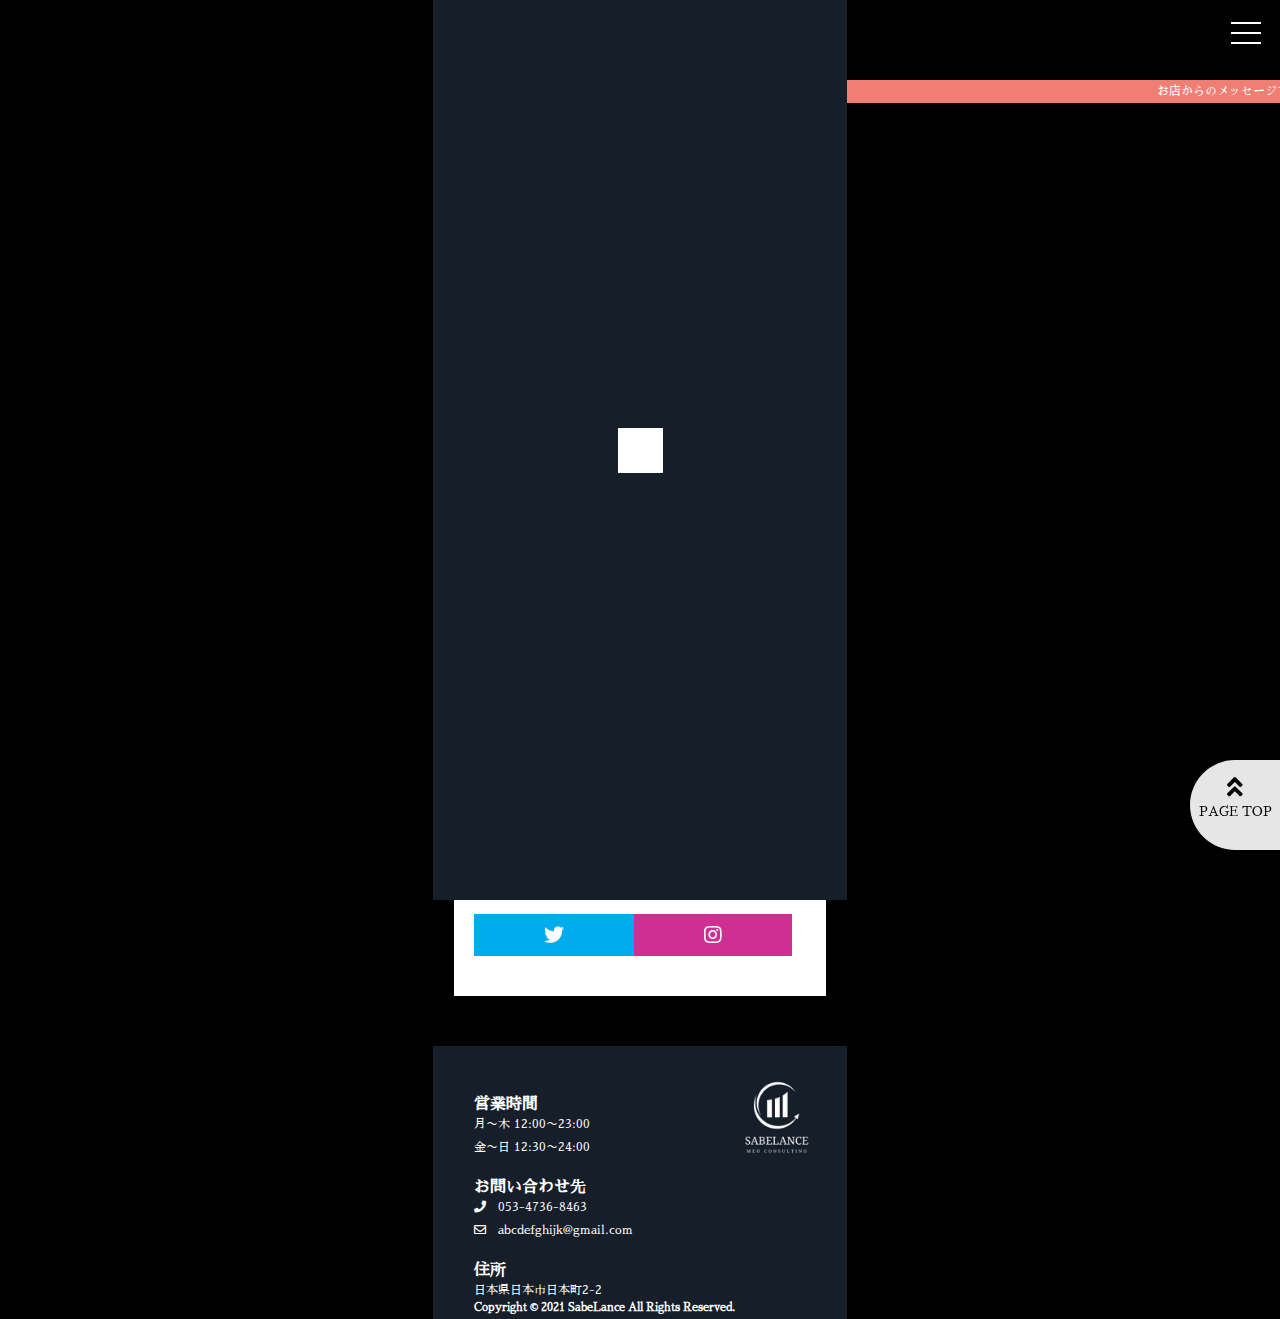
==== commit ac8a991d: "Add files via upload" ====
--- a/index.html
+++ b/index.html
@@ -36,6 +36,9 @@
     <header>
       <img src="pic/logo.png" alt="">
     </header>
+    <div class="message">
+      <p>お店からのメッセージです。</p>
+    </div>
 
     <!-- ハンバーガーメニュー -->
     <div class="menu">
--- a/stylesheet.css
+++ b/stylesheet.css
@@ -274,11 +274,38 @@
   text-align: center;
   background-color:#161e29;
   position: fixed;
+  top:0;
   z-index: 5;
 }
 header img{
   width:80px;
   height:80px;
+}
+
+/* メッセージ */
+.message{
+  width: 100%;
+  background-color: #F07E73;
+  top:80px;
+  position: fixed;
+}
+.message p{
+  margin:0;
+  color:white;
+  font-size: 12px;
+  padding-top: 5px;
+  padding-bottom: 5px;
+  padding-left:724px;
+  display:inline-block;
+  white-space:nowrap;
+  animation-name:marquee;
+  animation-timing-function:ease-in-out;
+  animation-duration:10s;
+  animation-iteration-count:infinite;
+}
+@keyframes marquee {
+  from   { transform: translate(0%);}
+  99%,to { transform: translate(-100%);}
 }
 
 /* メインコンテンツ */
@@ -288,7 +315,7 @@
   height:auto;
   margin:0 5%;
   text-align: center;
-  padding:80px 0 10px 0;
+  padding:100px 0 10px 0;
 }
 .main-content h1{
   color:white;
